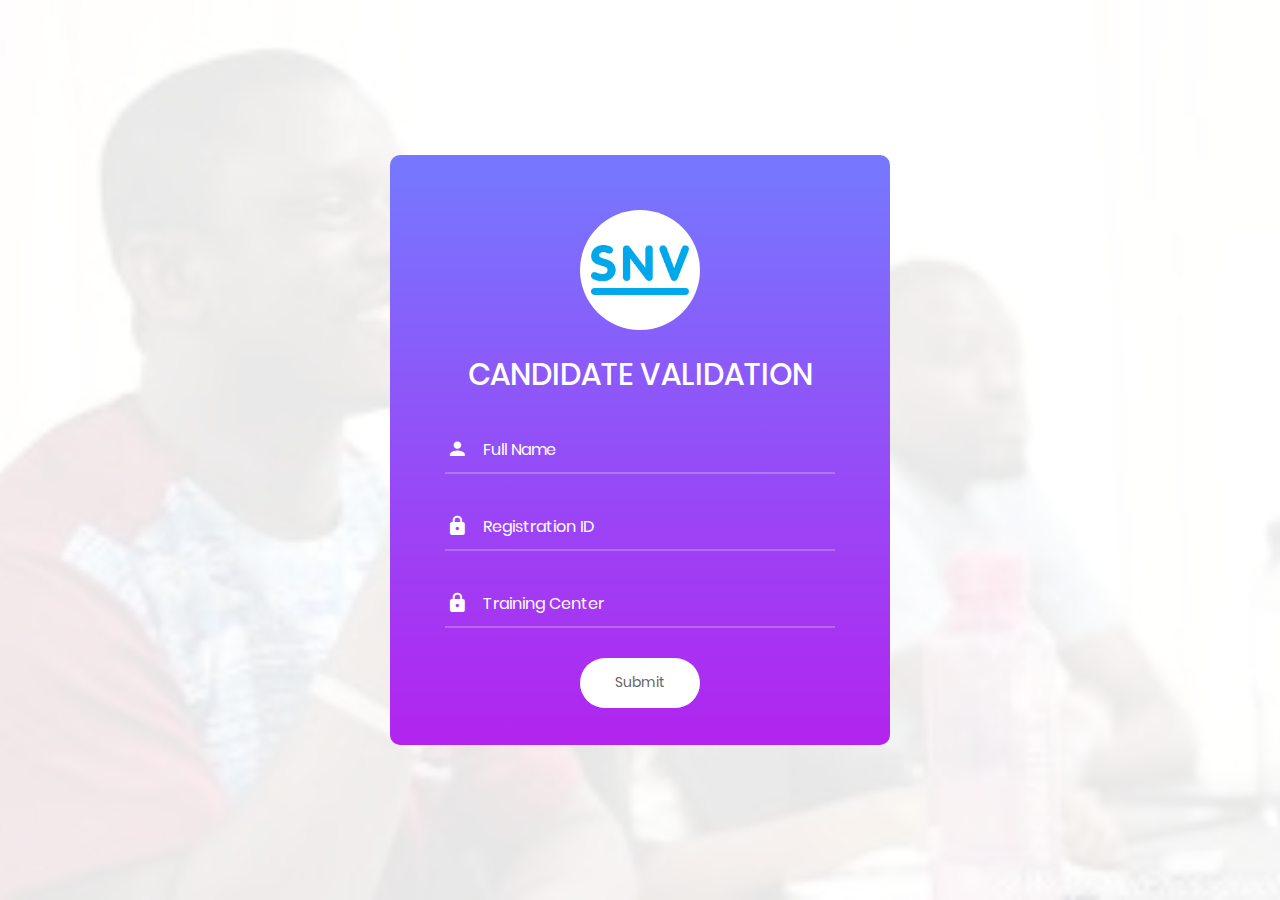
==== index.html @ 2d82d87f "snv form" ====
<!DOCTYPE html>
<html lang="en">
<head>
	<title>Login V3</title>
	<meta charset="UTF-8">
	<meta name="viewport" content="width=device-width, initial-scale=1">	
	<link rel="icon" type="image/png" href="images/icons/favicon.ico"/>
	<link rel="stylesheet" type="text/css" href="vendor/bootstrap/css/bootstrap.min.css">
	<link rel="stylesheet" type="text/css" href="fonts/font-awesome-4.7.0/css/font-awesome.min.css">
	<link rel="stylesheet" type="text/css" href="fonts/iconic/css/material-design-iconic-font.min.css">
	<link rel="stylesheet" type="text/css" href="vendor/animate/animate.css">	
	<link rel="stylesheet" type="text/css" href="vendor/css-hamburgers/hamburgers.min.css">
	<link rel="stylesheet" type="text/css" href="vendor/animsition/css/animsition.min.css">
	<link rel="stylesheet" type="text/css" href="vendor/select2/select2.min.css">
	<link rel="stylesheet" type="text/css" href="vendor/daterangepicker/daterangepicker.css">
	<link rel="stylesheet" type="text/css" href="css/util.css">
	<link rel="stylesheet" type="text/css" href="css/main.css">
</head>
<body>
	
	<div class="limiter">
		<div class="container-login100" style="background-image: url('images/images1.jpg');">
			<div class="wrap-login100">
				<form class="login100-form validate-form">
					<span class="login100-form-logo">
						<img src="./svg-logo.png" alt="" style="width: 60; height: 50px;">
					</span>

					<span class="login100-form-title p-b-34 p-t-27">
						Candidate Validation
					</span>

					<div class="wrap-input100 validate-input" data-validate = "Enter Fullname">
						<input class="input100" type="text" name="username" placeholder="Full Name">
						<span class="focus-input100" data-placeholder="&#xf207;"></span>
					</div>

					<div class="wrap-input100 validate-input" data-validate="Enter Registration ID">
						<input class="input100" type="text" name="reg-id" placeholder="Registration ID">
						<span class="focus-input100" data-placeholder="&#xf191;"></span>
					</div>

					<div class="wrap-input100 validate-input" data-validate="Training Center ">
						<input class="input100" type="text" name="reg-id" placeholder="Training Center">
						<span class="focus-input100" data-placeholder="&#xf191;"></span>
					</div>

					<div class="container-login100-form-btn">
						<button class="login100-form-btn">
							<a href="/form.html">Submit</a> 
						</button>
					</div>
				</form>
			</div>
		</div>
	</div>
	
	

	<script src="vendor/animsition/js/animsition.min.js"></script>
	<script src="vendor/bootstrap/js/popper.js"></script>
	<script src="vendor/bootstrap/js/bootstrap.min.js"></script>
	<script src="vendor/select2/select2.min.js"></script>
	<script src="vendor/daterangepicker/moment.min.js"></script>
	<script src="vendor/daterangepicker/daterangepicker.js"></script>
	<script src="vendor/countdowntime/countdowntime.js"></script>
	<script src="js/main.js"></script>

</body>
</html>
---- fonts/iconic/css/material-design-iconic-font.min.css ----
@font-face{font-family:Material-Design-Iconic-Font;src:url(../fonts/Material-Design-Iconic-Font.woff2?v=2.2.0) format('woff2'),url(../fonts/Material-Design-Iconic-Font.woff?v=2.2.0) format('woff'),url(../fonts/Material-Design-Iconic-Font.ttf?v=2.2.0) format('truetype')}.zmdi{display:inline-block;font:normal normal normal 14px/1 'Material-Design-Iconic-Font';font-size:inherit;text-rendering:auto;-webkit-font-smoothing:antialiased;-moz-osx-font-smoothing:grayscale}.zmdi-hc-lg{font-size:1.33333333em;line-height:.75em;vertical-align:-15%}.zmdi-hc-2x{font-size:2em}.zmdi-hc-3x{font-size:3em}.zmdi-hc-4x{font-size:4em}.zmdi-hc-5x{font-size:5em}.zmdi-hc-fw{width:1.28571429em;text-align:center}.zmdi-hc-ul{padding-left:0;margin-left:2.14285714em;list-style-type:none}.zmdi-hc-ul>li{position:relative}.zmdi-hc-li{position:absolute;left:-2.14285714em;width:2.14285714em;top:.14285714em;text-align:center}.zmdi-hc-li.zmdi-hc-lg{left:-1.85714286em}.zmdi-hc-border{padding:.1em .25em;border:solid .1em #9e9e9e;border-radius:2px}.zmdi-hc-border-circle{padding:.1em .25em;border:solid .1em #9e9e9e;border-radius:50%}.zmdi.pull-left{float:left;margin-right:.15em}.zmdi.pull-right{float:right;margin-left:.15em}.zmdi-hc-spin{-webkit-animation:zmdi-spin 1.5s infinite linear;animation:zmdi-spin 1.5s infinite linear}.zmdi-hc-spin-reverse{-webkit-animation:zmdi-spin-reverse 1.5s infinite linear;animation:zmdi-spin-reverse 1.5s infinite linear}@-webkit-keyframes zmdi-spin{0%{-webkit-transform:rotate(0deg);transform:rotate(0deg)}100%{-webkit-transform:rotate(359deg);transform:rotate(359deg)}}@keyframes zmdi-spin{0%{-webkit-transform:rotate(0deg);transform:rotate(0deg)}100%{-webkit-transform:rotate(359deg);transform:rotate(359deg)}}@-webkit-keyframes zmdi-spin-reverse{0%{-webkit-transform:rotate(0deg);transform:rotate(0deg)}100%{-webkit-transform:rotate(-359deg);transform:rotate(-359deg)}}@keyframes zmdi-spin-reverse{0%{-webkit-transform:rotate(0deg);transform:rotate(0deg)}100%{-webkit-transform:rotate(-359deg);transform:rotate(-359deg)}}.zmdi-hc-rotate-90{-webkit-transform:rotate(90deg);-ms-transform:rotate(90deg);transform:rotate(90deg)}.zmdi-hc-rotate-180{-webkit-transform:rotate(180deg);-ms-transform:rotate(180deg);transform:rotate(180deg)}.zmdi-hc-rotate-270{-webkit-transform:rotate(270deg);-ms-transform:rotate(270deg);transform:rotate(270deg)}.zmdi-hc-flip-horizontal{-webkit-transform:scale(-1,1);-ms-transform:scale(-1,1);transform:scale(-1,1)}.zmdi-hc-flip-vertical{-webkit-transform:scale(1,-1);-ms-transform:scale(1,-1);transform:scale(1,-1)}.zmdi-hc-stack{position:relative;display:inline-block;width:2em;height:2em;line-height:2em;vertical-align:middle}.zmdi-hc-stack-1x,.zmdi-hc-stack-2x{position:absolute;left:0;width:100%;text-align:center}.zmdi-hc-stack-1x{line-height:inherit}.zmdi-hc-stack-2x{font-size:2em}.zmdi-hc-inverse{color:#fff}.zmdi-3d-rotation:before{content:'\f101'}.zmdi-airplane-off:before{content:'\f102'}.zmdi-airplane:before{content:'\f103'}.zmdi-album:before{content:'\f104'}.zmdi-archive:before{content:'\f105'}.zmdi-assignment-account:before{content:'\f106'}.zmdi-assignment-alert:before{content:'\f107'}.zmdi-assignment-check:before{content:'\f108'}.zmdi-assignment-o:before{content:'\f109'}.zmdi-assignment-return:before{content:'\f10a'}.zmdi-assignment-returned:before{content:'\f10b'}.zmdi-assignment:before{content:'\f10c'}.zmdi-attachment-alt:before{content:'\f10d'}.zmdi-attachment:before{content:'\f10e'}.zmdi-audio:before{content:'\f10f'}.zmdi-badge-check:before{content:'\f110'}.zmdi-balance-wallet:before{content:'\f111'}.zmdi-balance:before{content:'\f112'}.zmdi-battery-alert:before{content:'\f113'}.zmdi-battery-flash:before{content:'\f114'}.zmdi-battery-unknown:before{content:'\f115'}.zmdi-battery:before{content:'\f116'}.zmdi-bike:before{content:'\f117'}.zmdi-block-alt:before{content:'\f118'}.zmdi-block:before{content:'\f119'}.zmdi-boat:before{content:'\f11a'}.zmdi-book-image:before{content:'\f11b'}.zmdi-book:before{content:'\f11c'}.zmdi-bookmark-outline:before{content:'\f11d'}.zmdi-bookmark:before{content:'\f11e'}.zmdi-brush:before{content:'\f11f'}.zmdi-bug:before{content:'\f120'}.zmdi-bus:before{content:'\f121'}.zmdi-cake:before{content:'\f122'}.zmdi-car-taxi:before{content:'\f123'}.zmdi-car-wash:before{content:'\f124'}.zmdi-car:before{content:'\f125'}.zmdi-card-giftcard:before{content:'\f126'}.zmdi-card-membership:before{content:'\f127'}.zmdi-card-travel:before{content:'\f128'}.zmdi-card:before{content:'\f129'}.zmdi-case-check:before{content:'\f12a'}.zmdi-case-download:before{content:'\f12b'}.zmdi-case-play:before{content:'\f12c'}.zmdi-case:before{content:'\f12d'}.zmdi-cast-connected:before{content:'\f12e'}.zmdi-cast:before{content:'\f12f'}.zmdi-chart-donut:before{content:'\f130'}.zmdi-chart:before{content:'\f131'}.zmdi-city-alt:before{content:'\f132'}.zmdi-city:before{content:'\f133'}.zmdi-close-circle-o:before{content:'\f134'}.zmdi-close-circle:before{content:'\f135'}.zmdi-close:before{content:'\f136'}.zmdi-cocktail:before{content:'\f137'}.zmdi-code-setting:before{content:'\f138'}.zmdi-code-smartphone:before{content:'\f139'}.zmdi-code:before{content:'\f13a'}.zmdi-coffee:before{content:'\f13b'}.zmdi-collection-bookmark:before{content:'\f13c'}.zmdi-collection-case-play:before{content:'\f13d'}.zmdi-collection-folder-image:before{content:'\f13e'}.zmdi-collection-image-o:before{content:'\f13f'}.zmdi-collection-image:before{content:'\f140'}.zmdi-collection-item-1:before{content:'\f141'}.zmdi-collection-item-2:before{content:'\f142'}.zmdi-collection-item-3:before{content:'\f143'}.zmdi-collection-item-4:before{content:'\f144'}.zmdi-collection-item-5:before{content:'\f145'}.zmdi-collection-item-6:before{content:'\f146'}.zmdi-collection-item-7:before{content:'\f147'}.zmdi-collection-item-8:before{content:'\f148'}.zmdi-collection-item-9-plus:before{content:'\f149'}.zmdi-collection-item-9:before{content:'\f14a'}.zmdi-collection-item:before{content:'\f14b'}.zmdi-collection-music:before{content:'\f14c'}.zmdi-collection-pdf:before{content:'\f14d'}.zmdi-collection-plus:before{content:'\f14e'}.zmdi-collection-speaker:before{content:'\f14f'}.zmdi-collection-text:before{content:'\f150'}.zmdi-collection-video:before{content:'\f151'}.zmdi-compass:before{content:'\f152'}.zmdi-cutlery:before{content:'\f153'}.zmdi-delete:before{content:'\f154'}.zmdi-dialpad:before{content:'\f155'}.zmdi-dns:before{content:'\f156'}.zmdi-drink:before{content:'\f157'}.zmdi-edit:before{content:'\f158'}.zmdi-email-open:before{content:'\f159'}.zmdi-email:before{content:'\f15a'}.zmdi-eye-off:before{content:'\f15b'}.zmdi-eye:before{content:'\f15c'}.zmdi-eyedropper:before{content:'\f15d'}.zmdi-favorite-outline:before{content:'\f15e'}.zmdi-favorite:before{content:'\f15f'}.zmdi-filter-list:before{content:'\f160'}.zmdi-fire:before{content:'\f161'}.zmdi-flag:before{content:'\f162'}.zmdi-flare:before{content:'\f163'}.zmdi-flash-auto:before{content:'\f164'}.zmdi-flash-off:before{content:'\f165'}.zmdi-flash:before{content:'\f166'}.zmdi-flip:before{content:'\f167'}.zmdi-flower-alt:before{content:'\f168'}.zmdi-flower:before{content:'\f169'}.zmdi-font:before{content:'\f16a'}.zmdi-fullscreen-alt:before{content:'\f16b'}.zmdi-fullscreen-exit:before{content:'\f16c'}.zmdi-fullscreen:before{content:'\f16d'}.zmdi-functions:before{content:'\f16e'}.zmdi-gas-station:before{content:'\f16f'}.zmdi-gesture:before{content:'\f170'}.zmdi-globe-alt:before{content:'\f171'}.zmdi-globe-lock:before{content:'\f172'}.zmdi-globe:before{content:'\f173'}.zmdi-graduation-cap:before{content:'\f174'}.zmdi-home:before{content:'\f175'}.zmdi-hospital-alt:before{content:'\f176'}.zmdi-hospital:before{content:'\f177'}.zmdi-hotel:before{content:'\f178'}.zmdi-hourglass-alt:before{content:'\f179'}.zmdi-hourglass-outline:before{content:'\f17a'}.zmdi-hourglass:before{content:'\f17b'}.zmdi-http:before{content:'\f17c'}.zmdi-image-alt:before{content:'\f17d'}.zmdi-image-o:before{content:'\f17e'}.zmdi-image:before{content:'\f17f'}.zmdi-inbox:before{content:'\f180'}.zmdi-invert-colors-off:before{content:'\f181'}.zmdi-invert-colors:before{content:'\f182'}.zmdi-key:before{content:'\f183'}.zmdi-label-alt-outline:before{content:'\f184'}.zmdi-label-alt:before{content:'\f185'}.zmdi-label-heart:before{content:'\f186'}.zmdi-label:before{content:'\f187'}.zmdi-labels:before{content:'\f188'}.zmdi-lamp:before{content:'\f189'}.zmdi-landscape:before{content:'\f18a'}.zmdi-layers-off:before{content:'\f18b'}.zmdi-layers:before{content:'\f18c'}.zmdi-library:before{content:'\f18d'}.zmdi-link:before{content:'\f18e'}.zmdi-lock-open:before{content:'\f18f'}.zmdi-lock-outline:before{content:'\f190'}.zmdi-lock:before{content:'\f191'}.zmdi-mail-reply-all:before{content:'\f192'}.zmdi-mail-reply:before{content:'\f193'}.zmdi-mail-send:before{content:'\f194'}.zmdi-mall:before{content:'\f195'}.zmdi-map:before{content:'\f196'}.zmdi-menu:before{content:'\f197'}.zmdi-money-box:before{content:'\f198'}.zmdi-money-off:before{content:'\f199'}.zmdi-money:before{content:'\f19a'}.zmdi-more-vert:before{content:'\f19b'}.zmdi-more:before{content:'\f19c'}.zmdi-movie-alt:before{content:'\f19d'}.zmdi-movie:before{content:'\f19e'}.zmdi-nature-people:before{content:'\f19f'}.zmdi-nature:before{content:'\f1a0'}.zmdi-navigation:before{content:'\f1a1'}.zmdi-open-in-browser:before{content:'\f1a2'}.zmdi-open-in-new:before{content:'\f1a3'}.zmdi-palette:before{content:'\f1a4'}.zmdi-parking:before{content:'\f1a5'}.zmdi-pin-account:before{content:'\f1a6'}.zmdi-pin-assistant:before{content:'\f1a7'}.zmdi-pin-drop:before{content:'\f1a8'}.zmdi-pin-help:before{content:'\f1a9'}.zmdi-pin-off:before{content:'\f1aa'}.zmdi-pin:before{content:'\f1ab'}.zmdi-pizza:before{content:'\f1ac'}.zmdi-plaster:before{content:'\f1ad'}.zmdi-power-setting:before{content:'\f1ae'}.zmdi-power:before{content:'\f1af'}.zmdi-print:before{content:'\f1b0'}.zmdi-puzzle-piece:before{content:'\f1b1'}.zmdi-quote:before{content:'\f1b2'}.zmdi-railway:before{content:'\f1b3'}.zmdi-receipt:before{content:'\f1b4'}.zmdi-refresh-alt:before{content:'\f1b5'}.zmdi-refresh-sync-alert:before{content:'\f1b6'}.zmdi-refresh-sync-off:before{content:'\f1b7'}.zmdi-refresh-sync:before{content:'\f1b8'}.zmdi-refresh:before{content:'\f1b9'}.zmdi-roller:before{content:'\f1ba'}.zmdi-ruler:before{content:'\f1bb'}.zmdi-scissors:before{content:'\f1bc'}.zmdi-screen-rotation-lock:before{content:'\f1bd'}.zmdi-screen-rotation:before{content:'\f1be'}.zmdi-search-for:before{content:'\f1bf'}.zmdi-search-in-file:before{content:'\f1c0'}.zmdi-search-in-page:before{content:'\f1c1'}.zmdi-search-replace:before{content:'\f1c2'}.zmdi-search:before{content:'\f1c3'}.zmdi-seat:before{content:'\f1c4'}.zmdi-settings-square:before{content:'\f1c5'}.zmdi-settings:before{content:'\f1c6'}.zmdi-shield-check:before{content:'\f1c7'}.zmdi-shield-security:before{content:'\f1c8'}.zmdi-shopping-basket:before{content:'\f1c9'}.zmdi-shopping-cart-plus:before{content:'\f1ca'}.zmdi-shopping-cart:before{content:'\f1cb'}.zmdi-sign-in:before{content:'\f1cc'}.zmdi-sort-amount-asc:before{content:'\f1cd'}.zmdi-sort-amount-desc:before{content:'\f1ce'}.zmdi-sort-asc:before{content:'\f1cf'}.zmdi-sort-desc:before{content:'\f1d0'}.zmdi-spellcheck:before{content:'\f1d1'}.zmdi-storage:before{content:'\f1d2'}.zmdi-store-24:before{content:'\f1d3'}.zmdi-store:before{content:'\f1d4'}.zmdi-subway:before{content:'\f1d5'}.zmdi-sun:before{content:'\f1d6'}.zmdi-tab-unselected:before{content:'\f1d7'}.zmdi-tab:before{content:'\f1d8'}.zmdi-tag-close:before{content:'\f1d9'}.zmdi-tag-more:before{content:'\f1da'}.zmdi-tag:before{content:'\f1db'}.zmdi-thumb-down:before{content:'\f1dc'}.zmdi-thumb-up-down:before{content:'\f1dd'}.zmdi-thumb-up:before{content:'\f1de'}.zmdi-ticket-star:before{content:'\f1df'}.zmdi-toll:before{content:'\f1e0'}.zmdi-toys:before{content:'\f1e1'}.zmdi-traffic:before{content:'\f1e2'}.zmdi-translate:before{content:'\f1e3'}.zmdi-triangle-down:before{content:'\f1e4'}.zmdi-triangle-up:before{content:'\f1e5'}.zmdi-truck:before{content:'\f1e6'}.zmdi-turning-sign:before{content:'\f1e7'}.zmdi-wallpaper:before{content:'\f1e8'}.zmdi-washing-machine:before{content:'\f1e9'}.zmdi-window-maximize:before{content:'\f1ea'}.zmdi-window-minimize:before{content:'\f1eb'}.zmdi-window-restore:before{content:'\f1ec'}.zmdi-wrench:before{content:'\f1ed'}.zmdi-zoom-in:before{content:'\f1ee'}.zmdi-zoom-out:before{content:'\f1ef'}.zmdi-alert-circle-o:before{content:'\f1f0'}.zmdi-alert-circle:before{content:'\f1f1'}.zmdi-alert-octagon:before{content:'\f1f2'}.zmdi-alert-polygon:before{content:'\f1f3'}.zmdi-alert-triangle:before{content:'\f1f4'}.zmdi-help-outline:before{content:'\f1f5'}.zmdi-help:before{content:'\f1f6'}.zmdi-info-outline:before{content:'\f1f7'}.zmdi-info:before{content:'\f1f8'}.zmdi-notifications-active:before{content:'\f1f9'}.zmdi-notifications-add:before{content:'\f1fa'}.zmdi-notifications-none:before{content:'\f1fb'}.zmdi-notifications-off:before{content:'\f1fc'}.zmdi-notifications-paused:before{content:'\f1fd'}.zmdi-notifications:before{content:'\f1fe'}.zmdi-account-add:before{content:'\f1ff'}.zmdi-account-box-mail:before{content:'\f200'}.zmdi-account-box-o:before{content:'\f201'}.zmdi-account-box-phone:before{content:'\f202'}.zmdi-account-box:before{content:'\f203'}.zmdi-account-calendar:before{content:'\f204'}.zmdi-account-circle:before{content:'\f205'}.zmdi-account-o:before{content:'\f206'}.zmdi-account:before{content:'\f207'}.zmdi-accounts-add:before{content:'\f208'}.zmdi-accounts-alt:before{content:'\f209'}.zmdi-accounts-list-alt:before{content:'\f20a'}.zmdi-accounts-list:before{content:'\f20b'}.zmdi-accounts-outline:before{content:'\f20c'}.zmdi-accounts:before{content:'\f20d'}.zmdi-face:before{content:'\f20e'}.zmdi-female:before{content:'\f20f'}.zmdi-male-alt:before{content:'\f210'}.zmdi-male-female:before{content:'\f211'}.zmdi-male:before{content:'\f212'}.zmdi-mood-bad:before{content:'\f213'}.zmdi-mood:before{content:'\f214'}.zmdi-run:before{content:'\f215'}.zmdi-walk:before{content:'\f216'}.zmdi-cloud-box:before{content:'\f217'}.zmdi-cloud-circle:before{content:'\f218'}.zmdi-cloud-done:before{content:'\f219'}.zmdi-cloud-download:before{content:'\f21a'}.zmdi-cloud-off:before{content:'\f21b'}.zmdi-cloud-outline-alt:before{content:'\f21c'}.zmdi-cloud-outline:before{content:'\f21d'}.zmdi-cloud-upload:before{content:'\f21e'}.zmdi-cloud:before{content:'\f21f'}.zmdi-download:before{content:'\f220'}.zmdi-file-plus:before{content:'\f221'}.zmdi-file-text:before{content:'\f222'}.zmdi-file:before{content:'\f223'}.zmdi-folder-outline:before{content:'\f224'}.zmdi-folder-person:before{content:'\f225'}.zmdi-folder-star-alt:before{content:'\f226'}.zmdi-folder-star:before{content:'\f227'}.zmdi-folder:before{content:'\f228'}.zmdi-gif:before{content:'\f229'}.zmdi-upload:before{content:'\f22a'}.zmdi-border-all:before{content:'\f22b'}.zmdi-border-bottom:before{content:'\f22c'}.zmdi-border-clear:before{content:'\f22d'}.zmdi-border-color:before{content:'\f22e'}.zmdi-border-horizontal:before{content:'\f22f'}.zmdi-border-inner:before{content:'\f230'}.zmdi-border-left:before{content:'\f231'}.zmdi-border-outer:before{content:'\f232'}.zmdi-border-right:before{content:'\f233'}.zmdi-border-style:before{content:'\f234'}.zmdi-border-top:before{content:'\f235'}.zmdi-border-vertical:before{content:'\f236'}.zmdi-copy:before{content:'\f237'}.zmdi-crop:before{content:'\f238'}.zmdi-format-align-center:before{content:'\f239'}.zmdi-format-align-justify:before{content:'\f23a'}.zmdi-format-align-left:before{content:'\f23b'}.zmdi-format-align-right:before{content:'\f23c'}.zmdi-format-bold:before{content:'\f23d'}.zmdi-format-clear-all:before{content:'\f23e'}.zmdi-format-clear:before{content:'\f23f'}.zmdi-format-color-fill:before{content:'\f240'}.zmdi-format-color-reset:before{content:'\f241'}.zmdi-format-color-text:before{content:'\f242'}.zmdi-format-indent-decrease:before{content:'\f243'}.zmdi-format-indent-increase:before{content:'\f244'}.zmdi-format-italic:before{content:'\f245'}.zmdi-format-line-spacing:before{content:'\f246'}.zmdi-format-list-bulleted:before{content:'\f247'}.zmdi-format-list-numbered:before{content:'\f248'}.zmdi-format-ltr:before{content:'\f249'}.zmdi-format-rtl:before{content:'\f24a'}.zmdi-format-size:before{content:'\f24b'}.zmdi-format-strikethrough-s:before{content:'\f24c'}.zmdi-format-strikethrough:before{content:'\f24d'}.zmdi-format-subject:before{content:'\f24e'}.zmdi-format-underlined:before{content:'\f24f'}.zmdi-format-valign-bottom:before{content:'\f250'}.zmdi-format-valign-center:before{content:'\f251'}.zmdi-format-valign-top:before{content:'\f252'}.zmdi-redo:before{content:'\f253'}.zmdi-select-all:before{content:'\f254'}.zmdi-space-bar:before{content:'\f255'}.zmdi-text-format:before{content:'\f256'}.zmdi-transform:before{content:'\f257'}.zmdi-undo:before{content:'\f258'}.zmdi-wrap-text:before{content:'\f259'}.zmdi-comment-alert:before{content:'\f25a'}.zmdi-comment-alt-text:before{content:'\f25b'}.zmdi-comment-alt:before{content:'\f25c'}.zmdi-comment-edit:before{content:'\f25d'}.zmdi-comment-image:before{content:'\f25e'}.zmdi-comment-list:before{content:'\f25f'}.zmdi-comment-more:before{content:'\f260'}.zmdi-comment-outline:before{content:'\f261'}.zmdi-comment-text-alt:before{content:'\f262'}.zmdi-comment-text:before{content:'\f263'}.zmdi-comment-video:before{content:'\f264'}.zmdi-comment:before{content:'\f265'}.zmdi-comments:before{content:'\f266'}.zmdi-check-all:before{content:'\f267'}.zmdi-check-circle-u:before{content:'\f268'}.zmdi-check-circle:before{content:'\f269'}.zmdi-check-square:before{content:'\f26a'}.zmdi-check:before{content:'\f26b'}.zmdi-circle-o:before{content:'\f26c'}.zmdi-circle:before{content:'\f26d'}.zmdi-dot-circle-alt:before{content:'\f26e'}.zmdi-dot-circle:before{content:'\f26f'}.zmdi-minus-circle-outline:before{content:'\f270'}.zmdi-minus-circle:before{content:'\f271'}.zmdi-minus-square:before{content:'\f272'}.zmdi-minus:before{content:'\f273'}.zmdi-plus-circle-o-duplicate:before{content:'\f274'}.zmdi-plus-circle-o:before{content:'\f275'}.zmdi-plus-circle:before{content:'\f276'}.zmdi-plus-square:before{content:'\f277'}.zmdi-plus:before{content:'\f278'}.zmdi-square-o:before{content:'\f279'}.zmdi-star-circle:before{content:'\f27a'}.zmdi-star-half:before{content:'\f27b'}.zmdi-star-outline:before{content:'\f27c'}.zmdi-star:before{content:'\f27d'}.zmdi-bluetooth-connected:before{content:'\f27e'}.zmdi-bluetooth-off:before{content:'\f27f'}.zmdi-bluetooth-search:before{content:'\f280'}.zmdi-bluetooth-setting:before{content:'\f281'}.zmdi-bluetooth:before{content:'\f282'}.zmdi-camera-add:before{content:'\f283'}.zmdi-camera-alt:before{content:'\f284'}.zmdi-camera-bw:before{content:'\f285'}.zmdi-camera-front:before{content:'\f286'}.zmdi-camera-mic:before{content:'\f287'}.zmdi-camera-party-mode:before{content:'\f288'}.zmdi-camera-rear:before{content:'\f289'}.zmdi-camera-roll:before{content:'\f28a'}.zmdi-camera-switch:before{content:'\f28b'}.zmdi-camera:before{content:'\f28c'}.zmdi-card-alert:before{content:'\f28d'}.zmdi-card-off:before{content:'\f28e'}.zmdi-card-sd:before{content:'\f28f'}.zmdi-card-sim:before{content:'\f290'}.zmdi-desktop-mac:before{content:'\f291'}.zmdi-desktop-windows:before{content:'\f292'}.zmdi-device-hub:before{content:'\f293'}.zmdi-devices-off:before{content:'\f294'}.zmdi-devices:before{content:'\f295'}.zmdi-dock:before{content:'\f296'}.zmdi-floppy:before{content:'\f297'}.zmdi-gamepad:before{content:'\f298'}.zmdi-gps-dot:before{content:'\f299'}.zmdi-gps-off:before{content:'\f29a'}.zmdi-gps:before{content:'\f29b'}.zmdi-headset-mic:before{content:'\f29c'}.zmdi-headset:before{content:'\f29d'}.zmdi-input-antenna:before{content:'\f29e'}.zmdi-input-composite:before{content:'\f29f'}.zmdi-input-hdmi:before{content:'\f2a0'}.zmdi-input-power:before{content:'\f2a1'}.zmdi-input-svideo:before{content:'\f2a2'}.zmdi-keyboard-hide:before{content:'\f2a3'}.zmdi-keyboard:before{content:'\f2a4'}.zmdi-laptop-chromebook:before{content:'\f2a5'}.zmdi-laptop-mac:before{content:'\f2a6'}.zmdi-laptop:before{content:'\f2a7'}.zmdi-mic-off:before{content:'\f2a8'}.zmdi-mic-outline:before{content:'\f2a9'}.zmdi-mic-setting:before{content:'\f2aa'}.zmdi-mic:before{content:'\f2ab'}.zmdi-mouse:before{content:'\f2ac'}.zmdi-network-alert:before{content:'\f2ad'}.zmdi-network-locked:before{content:'\f2ae'}.zmdi-network-off:before{content:'\f2af'}.zmdi-network-outline:before{content:'\f2b0'}.zmdi-network-setting:before{content:'\f2b1'}.zmdi-network:before{content:'\f2b2'}.zmdi-phone-bluetooth:before{content:'\f2b3'}.zmdi-phone-end:before{content:'\f2b4'}.zmdi-phone-forwarded:before{content:'\f2b5'}.zmdi-phone-in-talk:before{content:'\f2b6'}.zmdi-phone-locked:before{content:'\f2b7'}.zmdi-phone-missed:before{content:'\f2b8'}.zmdi-phone-msg:before{content:'\f2b9'}.zmdi-phone-paused:before{content:'\f2ba'}.zmdi-phone-ring:before{content:'\f2bb'}.zmdi-phone-setting:before{content:'\f2bc'}.zmdi-phone-sip:before{content:'\f2bd'}.zmdi-phone:before{content:'\f2be'}.zmdi-portable-wifi-changes:before{content:'\f2bf'}.zmdi-portable-wifi-off:before{content:'\f2c0'}.zmdi-portable-wifi:before{content:'\f2c1'}.zmdi-radio:before{content:'\f2c2'}.zmdi-reader:before{content:'\f2c3'}.zmdi-remote-control-alt:before{content:'\f2c4'}.zmdi-remote-control:before{content:'\f2c5'}.zmdi-router:before{content:'\f2c6'}.zmdi-scanner:before{content:'\f2c7'}.zmdi-smartphone-android:before{content:'\f2c8'}.zmdi-smartphone-download:before{content:'\f2c9'}.zmdi-smartphone-erase:before{content:'\f2ca'}.zmdi-smartphone-info:before{content:'\f2cb'}.zmdi-smartphone-iphone:before{content:'\f2cc'}.zmdi-smartphone-landscape-lock:before{content:'\f2cd'}.zmdi-smartphone-landscape:before{content:'\f2ce'}.zmdi-smartphone-lock:before{content:'\f2cf'}.zmdi-smartphone-portrait-lock:before{content:'\f2d0'}.zmdi-smartphone-ring:before{content:'\f2d1'}.zmdi-smartphone-setting:before{content:'\f2d2'}.zmdi-smartphone-setup:before{content:'\f2d3'}.zmdi-smartphone:before{content:'\f2d4'}.zmdi-speaker:before{content:'\f2d5'}.zmdi-tablet-android:before{content:'\f2d6'}.zmdi-tablet-mac:before{content:'\f2d7'}.zmdi-tablet:before{content:'\f2d8'}.zmdi-tv-alt-play:before{content:'\f2d9'}.zmdi-tv-list:before{content:'\f2da'}.zmdi-tv-play:before{content:'\f2db'}.zmdi-tv:before{content:'\f2dc'}.zmdi-usb:before{content:'\f2dd'}.zmdi-videocam-off:before{content:'\f2de'}.zmdi-videocam-switch:before{content:'\f2df'}.zmdi-videocam:before{content:'\f2e0'}.zmdi-watch:before{content:'\f2e1'}.zmdi-wifi-alt-2:before{content:'\f2e2'}.zmdi-wifi-alt:before{content:'\f2e3'}.zmdi-wifi-info:before{content:'\f2e4'}.zmdi-wifi-lock:before{content:'\f2e5'}.zmdi-wifi-off:before{content:'\f2e6'}.zmdi-wifi-outline:before{content:'\f2e7'}.zmdi-wifi:before{content:'\f2e8'}.zmdi-arrow-left-bottom:before{content:'\f2e9'}.zmdi-arrow-left:before{content:'\f2ea'}.zmdi-arrow-merge:before{content:'\f2eb'}.zmdi-arrow-missed:before{content:'\f2ec'}.zmdi-arrow-right-top:before{content:'\f2ed'}.zmdi-arrow-right:before{content:'\f2ee'}.zmdi-arrow-split:before{content:'\f2ef'}.zmdi-arrows:before{content:'\f2f0'}.zmdi-caret-down-circle:before{content:'\f2f1'}.zmdi-caret-down:before{content:'\f2f2'}.zmdi-caret-left-circle:before{content:'\f2f3'}.zmdi-caret-left:before{content:'\f2f4'}.zmdi-caret-right-circle:before{content:'\f2f5'}.zmdi-caret-right:before{content:'\f2f6'}.zmdi-caret-up-circle:before{content:'\f2f7'}.zmdi-caret-up:before{content:'\f2f8'}.zmdi-chevron-down:before{content:'\f2f9'}.zmdi-chevron-left:before{content:'\f2fa'}.zmdi-chevron-right:before{content:'\f2fb'}.zmdi-chevron-up:before{content:'\f2fc'}.zmdi-forward:before{content:'\f2fd'}.zmdi-long-arrow-down:before{content:'\f2fe'}.zmdi-long-arrow-left:before{content:'\f2ff'}.zmdi-long-arrow-return:before{content:'\f300'}.zmdi-long-arrow-right:before{content:'\f301'}.zmdi-long-arrow-tab:before{content:'\f302'}.zmdi-long-arrow-up:before{content:'\f303'}.zmdi-rotate-ccw:before{content:'\f304'}.zmdi-rotate-cw:before{content:'\f305'}.zmdi-rotate-left:before{content:'\f306'}.zmdi-rotate-right:before{content:'\f307'}.zmdi-square-down:before{content:'\f308'}.zmdi-square-right:before{content:'\f309'}.zmdi-swap-alt:before{content:'\f30a'}.zmdi-swap-vertical-circle:before{content:'\f30b'}.zmdi-swap-vertical:before{content:'\f30c'}.zmdi-swap:before{content:'\f30d'}.zmdi-trending-down:before{content:'\f30e'}.zmdi-trending-flat:before{content:'\f30f'}.zmdi-trending-up:before{content:'\f310'}.zmdi-unfold-less:before{content:'\f311'}.zmdi-unfold-more:before{content:'\f312'}.zmdi-apps:before{content:'\f313'}.zmdi-grid-off:before{content:'\f314'}.zmdi-grid:before{content:'\f315'}.zmdi-view-agenda:before{content:'\f316'}.zmdi-view-array:before{content:'\f317'}.zmdi-view-carousel:before{content:'\f318'}.zmdi-view-column:before{content:'\f319'}.zmdi-view-comfy:before{content:'\f31a'}.zmdi-view-compact:before{content:'\f31b'}.zmdi-view-dashboard:before{content:'\f31c'}.zmdi-view-day:before{content:'\f31d'}.zmdi-view-headline:before{content:'\f31e'}.zmdi-view-list-alt:before{content:'\f31f'}.zmdi-view-list:before{content:'\f320'}.zmdi-view-module:before{content:'\f321'}.zmdi-view-quilt:before{content:'\f322'}.zmdi-view-stream:before{content:'\f323'}.zmdi-view-subtitles:before{content:'\f324'}.zmdi-view-toc:before{content:'\f325'}.zmdi-view-web:before{content:'\f326'}.zmdi-view-week:before{content:'\f327'}.zmdi-widgets:before{content:'\f328'}.zmdi-alarm-check:before{content:'\f329'}.zmdi-alarm-off:before{content:'\f32a'}.zmdi-alarm-plus:before{content:'\f32b'}.zmdi-alarm-snooze:before{content:'\f32c'}.zmdi-alarm:before{content:'\f32d'}.zmdi-calendar-alt:before{content:'\f32e'}.zmdi-calendar-check:before{content:'\f32f'}.zmdi-calendar-close:before{content:'\f330'}.zmdi-calendar-note:before{content:'\f331'}.zmdi-calendar:before{content:'\f332'}.zmdi-time-countdown:before{content:'\f333'}.zmdi-time-interval:before{content:'\f334'}.zmdi-time-restore-setting:before{content:'\f335'}.zmdi-time-restore:before{content:'\f336'}.zmdi-time:before{content:'\f337'}.zmdi-timer-off:before{content:'\f338'}.zmdi-timer:before{content:'\f339'}.zmdi-android-alt:before{content:'\f33a'}.zmdi-android:before{content:'\f33b'}.zmdi-apple:before{content:'\f33c'}.zmdi-behance:before{content:'\f33d'}.zmdi-codepen:before{content:'\f33e'}.zmdi-dribbble:before{content:'\f33f'}.zmdi-dropbox:before{content:'\f340'}.zmdi-evernote:before{content:'\f341'}.zmdi-facebook-box:before{content:'\f342'}.zmdi-facebook:before{content:'\f343'}.zmdi-github-box:before{content:'\f344'}.zmdi-github:before{content:'\f345'}.zmdi-google-drive:before{content:'\f346'}.zmdi-google-earth:before{content:'\f347'}.zmdi-google-glass:before{content:'\f348'}.zmdi-google-maps:before{content:'\f349'}.zmdi-google-pages:before{content:'\f34a'}.zmdi-google-play:before{content:'\f34b'}.zmdi-google-plus-box:before{content:'\f34c'}.zmdi-google-plus:before{content:'\f34d'}.zmdi-google:before{content:'\f34e'}.zmdi-instagram:before{content:'\f34f'}.zmdi-language-css3:before{content:'\f350'}.zmdi-language-html5:before{content:'\f351'}.zmdi-language-javascript:before{content:'\f352'}.zmdi-language-python-alt:before{content:'\f353'}.zmdi-language-python:before{content:'\f354'}.zmdi-lastfm:before{content:'\f355'}.zmdi-linkedin-box:before{content:'\f356'}.zmdi-paypal:before{content:'\f357'}.zmdi-pinterest-box:before{content:'\f358'}.zmdi-pocket:before{content:'\f359'}.zmdi-polymer:before{content:'\f35a'}.zmdi-share:before{content:'\f35b'}.zmdi-stackoverflow:before{content:'\f35c'}.zmdi-steam-square:before{content:'\f35d'}.zmdi-steam:before{content:'\f35e'}.zmdi-twitter-box:before{content:'\f35f'}.zmdi-twitter:before{content:'\f360'}.zmdi-vk:before{content:'\f361'}.zmdi-wikipedia:before{content:'\f362'}.zmdi-windows:before{content:'\f363'}.zmdi-aspect-ratio-alt:before{content:'\f364'}.zmdi-aspect-ratio:before{content:'\f365'}.zmdi-blur-circular:before{content:'\f366'}.zmdi-blur-linear:before{content:'\f367'}.zmdi-blur-off:before{content:'\f368'}.zmdi-blur:before{content:'\f369'}.zmdi-brightness-2:before{content:'\f36a'}.zmdi-brightness-3:before{content:'\f36b'}.zmdi-brightness-4:before{content:'\f36c'}.zmdi-brightness-5:before{content:'\f36d'}.zmdi-brightness-6:before{content:'\f36e'}.zmdi-brightness-7:before{content:'\f36f'}.zmdi-brightness-auto:before{content:'\f370'}.zmdi-brightness-setting:before{content:'\f371'}.zmdi-broken-image:before{content:'\f372'}.zmdi-center-focus-strong:before{content:'\f373'}.zmdi-center-focus-weak:before{content:'\f374'}.zmdi-compare:before{content:'\f375'}.zmdi-crop-16-9:before{content:'\f376'}.zmdi-crop-3-2:before{content:'\f377'}.zmdi-crop-5-4:before{content:'\f378'}.zmdi-crop-7-5:before{content:'\f379'}.zmdi-crop-din:before{content:'\f37a'}.zmdi-crop-free:before{content:'\f37b'}.zmdi-crop-landscape:before{content:'\f37c'}.zmdi-crop-portrait:before{content:'\f37d'}.zmdi-crop-square:before{content:'\f37e'}.zmdi-exposure-alt:before{content:'\f37f'}.zmdi-exposure:before{content:'\f380'}.zmdi-filter-b-and-w:before{content:'\f381'}.zmdi-filter-center-focus:before{content:'\f382'}.zmdi-filter-frames:before{content:'\f383'}.zmdi-filter-tilt-shift:before{content:'\f384'}.zmdi-gradient:before{content:'\f385'}.zmdi-grain:before{content:'\f386'}.zmdi-graphic-eq:before{content:'\f387'}.zmdi-hdr-off:before{content:'\f388'}.zmdi-hdr-strong:before{content:'\f389'}.zmdi-hdr-weak:before{content:'\f38a'}.zmdi-hdr:before{content:'\f38b'}.zmdi-iridescent:before{content:'\f38c'}.zmdi-leak-off:before{content:'\f38d'}.zmdi-leak:before{content:'\f38e'}.zmdi-looks:before{content:'\f38f'}.zmdi-loupe:before{content:'\f390'}.zmdi-panorama-horizontal:before{content:'\f391'}.zmdi-panorama-vertical:before{content:'\f392'}.zmdi-panorama-wide-angle:before{content:'\f393'}.zmdi-photo-size-select-large:before{content:'\f394'}.zmdi-photo-size-select-small:before{content:'\f395'}.zmdi-picture-in-picture:before{content:'\f396'}.zmdi-slideshow:before{content:'\f397'}.zmdi-texture:before{content:'\f398'}.zmdi-tonality:before{content:'\f399'}.zmdi-vignette:before{content:'\f39a'}.zmdi-wb-auto:before{content:'\f39b'}.zmdi-eject-alt:before{content:'\f39c'}.zmdi-eject:before{content:'\f39d'}.zmdi-equalizer:before{content:'\f39e'}.zmdi-fast-forward:before{content:'\f39f'}.zmdi-fast-rewind:before{content:'\f3a0'}.zmdi-forward-10:before{content:'\f3a1'}.zmdi-forward-30:before{content:'\f3a2'}.zmdi-forward-5:before{content:'\f3a3'}.zmdi-hearing:before{content:'\f3a4'}.zmdi-pause-circle-outline:before{content:'\f3a5'}.zmdi-pause-circle:before{content:'\f3a6'}.zmdi-pause:before{content:'\f3a7'}.zmdi-play-circle-outline:before{content:'\f3a8'}.zmdi-play-circle:before{content:'\f3a9'}.zmdi-play:before{content:'\f3aa'}.zmdi-playlist-audio:before{content:'\f3ab'}.zmdi-playlist-plus:before{content:'\f3ac'}.zmdi-repeat-one:before{content:'\f3ad'}.zmdi-repeat:before{content:'\f3ae'}.zmdi-replay-10:before{content:'\f3af'}.zmdi-replay-30:before{content:'\f3b0'}.zmdi-replay-5:before{content:'\f3b1'}.zmdi-replay:before{content:'\f3b2'}.zmdi-shuffle:before{content:'\f3b3'}.zmdi-skip-next:before{content:'\f3b4'}.zmdi-skip-previous:before{content:'\f3b5'}.zmdi-stop:before{content:'\f3b6'}.zmdi-surround-sound:before{content:'\f3b7'}.zmdi-tune:before{content:'\f3b8'}.zmdi-volume-down:before{content:'\f3b9'}.zmdi-volume-mute:before{content:'\f3ba'}.zmdi-volume-off:before{content:'\f3bb'}.zmdi-volume-up:before{content:'\f3bc'}.zmdi-n-1-square:before{content:'\f3bd'}.zmdi-n-2-square:before{content:'\f3be'}.zmdi-n-3-square:before{content:'\f3bf'}.zmdi-n-4-square:before{content:'\f3c0'}.zmdi-n-5-square:before{content:'\f3c1'}.zmdi-n-6-square:before{content:'\f3c2'}.zmdi-neg-1:before{content:'\f3c3'}.zmdi-neg-2:before{content:'\f3c4'}.zmdi-plus-1:before{content:'\f3c5'}.zmdi-plus-2:before{content:'\f3c6'}.zmdi-sec-10:before{content:'\f3c7'}.zmdi-sec-3:before{content:'\f3c8'}.zmdi-zero:before{content:'\f3c9'}.zmdi-airline-seat-flat-angled:before{content:'\f3ca'}.zmdi-airline-seat-flat:before{content:'\f3cb'}.zmdi-airline-seat-individual-suite:before{content:'\f3cc'}.zmdi-airline-seat-legroom-extra:before{content:'\f3cd'}.zmdi-airline-seat-legroom-normal:before{content:'\f3ce'}.zmdi-airline-seat-legroom-reduced:before{content:'\f3cf'}.zmdi-airline-seat-recline-extra:before{content:'\f3d0'}.zmdi-airline-seat-recline-normal:before{content:'\f3d1'}.zmdi-airplay:before{content:'\f3d2'}.zmdi-closed-caption:before{content:'\f3d3'}.zmdi-confirmation-number:before{content:'\f3d4'}.zmdi-developer-board:before{content:'\f3d5'}.zmdi-disc-full:before{content:'\f3d6'}.zmdi-explicit:before{content:'\f3d7'}.zmdi-flight-land:before{content:'\f3d8'}.zmdi-flight-takeoff:before{content:'\f3d9'}.zmdi-flip-to-back:before{content:'\f3da'}.zmdi-flip-to-front:before{content:'\f3db'}.zmdi-group-work:before{content:'\f3dc'}.zmdi-hd:before{content:'\f3dd'}.zmdi-hq:before{content:'\f3de'}.zmdi-markunread-mailbox:before{content:'\f3df'}.zmdi-memory:before{content:'\f3e0'}.zmdi-nfc:before{content:'\f3e1'}.zmdi-play-for-work:before{content:'\f3e2'}.zmdi-power-input:before{content:'\f3e3'}.zmdi-present-to-all:before{content:'\f3e4'}.zmdi-satellite:before{content:'\f3e5'}.zmdi-tap-and-play:before{content:'\f3e6'}.zmdi-vibration:before{content:'\f3e7'}.zmdi-voicemail:before{content:'\f3e8'}.zmdi-group:before{content:'\f3e9'}.zmdi-rss:before{content:'\f3ea'}.zmdi-shape:before{content:'\f3eb'}.zmdi-spinner:before{content:'\f3ec'}.zmdi-ungroup:before{content:'\f3ed'}.zmdi-500px:before{content:'\f3ee'}.zmdi-8tracks:before{content:'\f3ef'}.zmdi-amazon:before{content:'\f3f0'}.zmdi-blogger:before{content:'\f3f1'}.zmdi-delicious:before{content:'\f3f2'}.zmdi-disqus:before{content:'\f3f3'}.zmdi-flattr:before{content:'\f3f4'}.zmdi-flickr:before{content:'\f3f5'}.zmdi-github-alt:before{content:'\f3f6'}.zmdi-google-old:before{content:'\f3f7'}.zmdi-linkedin:before{content:'\f3f8'}.zmdi-odnoklassniki:before{content:'\f3f9'}.zmdi-outlook:before{content:'\f3fa'}.zmdi-paypal-alt:before{content:'\f3fb'}.zmdi-pinterest:before{content:'\f3fc'}.zmdi-playstation:before{content:'\f3fd'}.zmdi-reddit:before{content:'\f3fe'}.zmdi-skype:before{content:'\f3ff'}.zmdi-slideshare:before{content:'\f400'}.zmdi-soundcloud:before{content:'\f401'}.zmdi-tumblr:before{content:'\f402'}.zmdi-twitch:before{content:'\f403'}.zmdi-vimeo:before{content:'\f404'}.zmdi-whatsapp:before{content:'\f405'}.zmdi-xbox:before{content:'\f406'}.zmdi-yahoo:before{content:'\f407'}.zmdi-youtube-play:before{content:'\f408'}.zmdi-youtube:before{content:'\f409'}.zmdi-3d-rotation:before{content:'\f101'}.zmdi-airplane-off:before{content:'\f102'}.zmdi-airplane:before{content:'\f103'}.zmdi-album:before{content:'\f104'}.zmdi-archive:before{content:'\f105'}.zmdi-assignment-account:before{content:'\f106'}.zmdi-assignment-alert:before{content:'\f107'}.zmdi-assignment-check:before{content:'\f108'}.zmdi-assignment-o:before{content:'\f109'}.zmdi-assignment-return:before{content:'\f10a'}.zmdi-assignment-returned:before{content:'\f10b'}.zmdi-assignment:before{content:'\f10c'}.zmdi-attachment-alt:before{content:'\f10d'}.zmdi-attachment:before{content:'\f10e'}.zmdi-audio:before{content:'\f10f'}.zmdi-badge-check:before{content:'\f110'}.zmdi-balance-wallet:before{content:'\f111'}.zmdi-balance:before{content:'\f112'}.zmdi-battery-alert:before{content:'\f113'}.zmdi-battery-flash:before{content:'\f114'}.zmdi-battery-unknown:before{content:'\f115'}.zmdi-battery:before{content:'\f116'}.zmdi-bike:before{content:'\f117'}.zmdi-block-alt:before{content:'\f118'}.zmdi-block:before{content:'\f119'}.zmdi-boat:before{content:'\f11a'}.zmdi-book-image:before{content:'\f11b'}.zmdi-book:before{content:'\f11c'}.zmdi-bookmark-outline:before{content:'\f11d'}.zmdi-bookmark:before{content:'\f11e'}.zmdi-brush:before{content:'\f11f'}.zmdi-bug:before{content:'\f120'}.zmdi-bus:before{content:'\f121'}.zmdi-cake:before{content:'\f122'}.zmdi-car-taxi:before{content:'\f123'}.zmdi-car-wash:before{content:'\f124'}.zmdi-car:before{content:'\f125'}.zmdi-card-giftcard:before{content:'\f126'}.zmdi-card-membership:before{content:'\f127'}.zmdi-card-travel:before{content:'\f128'}.zmdi-card:before{content:'\f129'}.zmdi-case-check:before{content:'\f12a'}.zmdi-case-download:before{content:'\f12b'}.zmdi-case-play:before{content:'\f12c'}.zmdi-case:before{content:'\f12d'}.zmdi-cast-connected:before{content:'\f12e'}.zmdi-cast:before{content:'\f12f'}.zmdi-chart-donut:before{content:'\f130'}.zmdi-chart:before{content:'\f131'}.zmdi-city-alt:before{content:'\f132'}.zmdi-city:before{content:'\f133'}.zmdi-close-circle-o:before{content:'\f134'}.zmdi-close-circle:before{content:'\f135'}.zmdi-close:before{content:'\f136'}.zmdi-cocktail:before{content:'\f137'}.zmdi-code-setting:before{content:'\f138'}.zmdi-code-smartphone:before{content:'\f139'}.zmdi-code:before{content:'\f13a'}.zmdi-coffee:before{content:'\f13b'}.zmdi-collection-bookmark:before{content:'\f13c'}.zmdi-collection-case-play:before{content:'\f13d'}.zmdi-collection-folder-image:before{content:'\f13e'}.zmdi-collection-image-o:before{content:'\f13f'}.zmdi-collection-image:before{content:'\f140'}.zmdi-collection-item-1:before{content:'\f141'}.zmdi-collection-item-2:before{content:'\f142'}.zmdi-collection-item-3:before{content:'\f143'}.zmdi-collection-item-4:before{content:'\f144'}.zmdi-collection-item-5:before{content:'\f145'}.zmdi-collection-item-6:before{content:'\f146'}.zmdi-collection-item-7:before{content:'\f147'}.zmdi-collection-item-8:before{content:'\f148'}.zmdi-collection-item-9-plus:before{content:'\f149'}.zmdi-collection-item-9:before{content:'\f14a'}.zmdi-collection-item:before{content:'\f14b'}.zmdi-collection-music:before{content:'\f14c'}.zmdi-collection-pdf:before{content:'\f14d'}.zmdi-collection-plus:before{content:'\f14e'}.zmdi-collection-speaker:before{content:'\f14f'}.zmdi-collection-text:before{content:'\f150'}.zmdi-collection-video:before{content:'\f151'}.zmdi-compass:before{content:'\f152'}.zmdi-cutlery:before{content:'\f153'}.zmdi-delete:before{content:'\f154'}.zmdi-dialpad:before{content:'\f155'}.zmdi-dns:before{content:'\f156'}.zmdi-drink:before{content:'\f157'}.zmdi-edit:before{content:'\f158'}.zmdi-email-open:before{content:'\f159'}.zmdi-email:before{content:'\f15a'}.zmdi-eye-off:before{content:'\f15b'}.zmdi-eye:before{content:'\f15c'}.zmdi-eyedropper:before{content:'\f15d'}.zmdi-favorite-outline:before{content:'\f15e'}.zmdi-favorite:before{content:'\f15f'}.zmdi-filter-list:before{content:'\f160'}.zmdi-fire:before{content:'\f161'}.zmdi-flag:before{content:'\f162'}.zmdi-flare:before{content:'\f163'}.zmdi-flash-auto:before{content:'\f164'}.zmdi-flash-off:before{content:'\f165'}.zmdi-flash:before{content:'\f166'}.zmdi-flip:before{content:'\f167'}.zmdi-flower-alt:before{content:'\f168'}.zmdi-flower:before{content:'\f169'}.zmdi-font:before{content:'\f16a'}.zmdi-fullscreen-alt:before{content:'\f16b'}.zmdi-fullscreen-exit:before{content:'\f16c'}.zmdi-fullscreen:before{content:'\f16d'}.zmdi-functions:before{content:'\f16e'}.zmdi-gas-station:before{content:'\f16f'}.zmdi-gesture:before{content:'\f170'}.zmdi-globe-alt:before{content:'\f171'}.zmdi-globe-lock:before{content:'\f172'}.zmdi-globe:before{content:'\f173'}.zmdi-graduation-cap:before{content:'\f174'}.zmdi-home:before{content:'\f175'}.zmdi-hospital-alt:before{content:'\f176'}.zmdi-hospital:before{content:'\f177'}.zmdi-hotel:before{content:'\f178'}.zmdi-hourglass-alt:before{content:'\f179'}.zmdi-hourglass-outline:before{content:'\f17a'}.zmdi-hourglass:before{content:'\f17b'}.zmdi-http:before{content:'\f17c'}.zmdi-image-alt:before{content:'\f17d'}.zmdi-image-o:before{content:'\f17e'}.zmdi-image:before{content:'\f17f'}.zmdi-inbox:before{content:'\f180'}.zmdi-invert-colors-off:before{content:'\f181'}.zmdi-invert-colors:before{content:'\f182'}.zmdi-key:before{content:'\f183'}.zmdi-label-alt-outline:before{content:'\f184'}.zmdi-label-alt:before{content:'\f185'}.zmdi-label-heart:before{content:'\f186'}.zmdi-label:before{content:'\f187'}.zmdi-labels:before{content:'\f188'}.zmdi-lamp:before{content:'\f189'}.zmdi-landscape:before{content:'\f18a'}.zmdi-layers-off:before{content:'\f18b'}.zmdi-layers:before{content:'\f18c'}.zmdi-library:before{content:'\f18d'}.zmdi-link:before{content:'\f18e'}.zmdi-lock-open:before{content:'\f18f'}.zmdi-lock-outline:before{content:'\f190'}.zmdi-lock:before{content:'\f191'}.zmdi-mail-reply-all:before{content:'\f192'}.zmdi-mail-reply:before{content:'\f193'}.zmdi-mail-send:before{content:'\f194'}.zmdi-mall:before{content:'\f195'}.zmdi-map:before{content:'\f196'}.zmdi-menu:before{content:'\f197'}.zmdi-money-box:before{content:'\f198'}.zmdi-money-off:before{content:'\f199'}.zmdi-money:before{content:'\f19a'}.zmdi-more-vert:before{content:'\f19b'}.zmdi-more:before{content:'\f19c'}.zmdi-movie-alt:before{content:'\f19d'}.zmdi-movie:before{content:'\f19e'}.zmdi-nature-people:before{content:'\f19f'}.zmdi-nature:before{content:'\f1a0'}.zmdi-navigation:before{content:'\f1a1'}.zmdi-open-in-browser:before{content:'\f1a2'}.zmdi-open-in-new:before{content:'\f1a3'}.zmdi-palette:before{content:'\f1a4'}.zmdi-parking:before{content:'\f1a5'}.zmdi-pin-account:before{content:'\f1a6'}.zmdi-pin-assistant:before{content:'\f1a7'}.zmdi-pin-drop:before{content:'\f1a8'}.zmdi-pin-help:before{content:'\f1a9'}.zmdi-pin-off:before{content:'\f1aa'}.zmdi-pin:before{content:'\f1ab'}.zmdi-pizza:before{content:'\f1ac'}.zmdi-plaster:before{content:'\f1ad'}.zmdi-power-setting:before{content:'\f1ae'}.zmdi-power:before{content:'\f1af'}.zmdi-print:before{content:'\f1b0'}.zmdi-puzzle-piece:before{content:'\f1b1'}.zmdi-quote:before{content:'\f1b2'}.zmdi-railway:before{content:'\f1b3'}.zmdi-receipt:before{content:'\f1b4'}.zmdi-refresh-alt:before{content:'\f1b5'}.zmdi-refresh-sync-alert:before{content:'\f1b6'}.zmdi-refresh-sync-off:before{content:'\f1b7'}.zmdi-refresh-sync:before{content:'\f1b8'}.zmdi-refresh:before{content:'\f1b9'}.zmdi-roller:before{content:'\f1ba'}.zmdi-ruler:before{content:'\f1bb'}.zmdi-scissors:before{content:'\f1bc'}.zmdi-screen-rotation-lock:before{content:'\f1bd'}.zmdi-screen-rotation:before{content:'\f1be'}.zmdi-search-for:before{content:'\f1bf'}.zmdi-search-in-file:before{content:'\f1c0'}.zmdi-search-in-page:before{content:'\f1c1'}.zmdi-search-replace:before{content:'\f1c2'}.zmdi-search:before{content:'\f1c3'}.zmdi-seat:before{content:'\f1c4'}.zmdi-settings-square:before{content:'\f1c5'}.zmdi-settings:before{content:'\f1c6'}.zmdi-shield-check:before{content:'\f1c7'}.zmdi-shield-security:before{content:'\f1c8'}.zmdi-shopping-basket:before{content:'\f1c9'}.zmdi-shopping-cart-plus:before{content:'\f1ca'}.zmdi-shopping-cart:before{content:'\f1cb'}.zmdi-sign-in:before{content:'\f1cc'}.zmdi-sort-amount-asc:before{content:'\f1cd'}.zmdi-sort-amount-desc:before{content:'\f1ce'}.zmdi-sort-asc:before{content:'\f1cf'}.zmdi-sort-desc:before{content:'\f1d0'}.zmdi-spellcheck:before{content:'\f1d1'}.zmdi-storage:before{content:'\f1d2'}.zmdi-store-24:before{content:'\f1d3'}.zmdi-store:before{content:'\f1d4'}.zmdi-subway:before{content:'\f1d5'}.zmdi-sun:before{content:'\f1d6'}.zmdi-tab-unselected:before{content:'\f1d7'}.zmdi-tab:before{content:'\f1d8'}.zmdi-tag-close:before{content:'\f1d9'}.zmdi-tag-more:before{content:'\f1da'}.zmdi-tag:before{content:'\f1db'}.zmdi-thumb-down:before{content:'\f1dc'}.zmdi-thumb-up-down:before{content:'\f1dd'}.zmdi-thumb-up:before{content:'\f1de'}.zmdi-ticket-star:before{content:'\f1df'}.zmdi-toll:before{content:'\f1e0'}.zmdi-toys:before{content:'\f1e1'}.zmdi-traffic:before{content:'\f1e2'}.zmdi-translate:before{content:'\f1e3'}.zmdi-triangle-down:before{content:'\f1e4'}.zmdi-triangle-up:before{content:'\f1e5'}.zmdi-truck:before{content:'\f1e6'}.zmdi-turning-sign:before{content:'\f1e7'}.zmdi-wallpaper:before{content:'\f1e8'}.zmdi-washing-machine:before{content:'\f1e9'}.zmdi-window-maximize:before{content:'\f1ea'}.zmdi-window-minimize:before{content:'\f1eb'}.zmdi-window-restore:before{content:'\f1ec'}.zmdi-wrench:before{content:'\f1ed'}.zmdi-zoom-in:before{content:'\f1ee'}.zmdi-zoom-out:before{content:'\f1ef'}.zmdi-alert-circle-o:before{content:'\f1f0'}.zmdi-alert-circle:before{content:'\f1f1'}.zmdi-alert-octagon:before{content:'\f1f2'}.zmdi-alert-polygon:before{content:'\f1f3'}.zmdi-alert-triangle:before{content:'\f1f4'}.zmdi-help-outline:before{content:'\f1f5'}.zmdi-help:before{content:'\f1f6'}.zmdi-info-outline:before{content:'\f1f7'}.zmdi-info:before{content:'\f1f8'}.zmdi-notifications-active:before{content:'\f1f9'}.zmdi-notifications-add:before{content:'\f1fa'}.zmdi-notifications-none:before{content:'\f1fb'}.zmdi-notifications-off:before{content:'\f1fc'}.zmdi-notifications-paused:before{content:'\f1fd'}.zmdi-notifications:before{content:'\f1fe'}.zmdi-account-add:before{content:'\f1ff'}.zmdi-account-box-mail:before{content:'\f200'}.zmdi-account-box-o:before{content:'\f201'}.zmdi-account-box-phone:before{content:'\f202'}.zmdi-account-box:before{content:'\f203'}.zmdi-account-calendar:before{content:'\f204'}.zmdi-account-circle:before{content:'\f205'}.zmdi-account-o:before{content:'\f206'}.zmdi-account:before{content:'\f207'}.zmdi-accounts-add:before{content:'\f208'}.zmdi-accounts-alt:before{content:'\f209'}.zmdi-accounts-list-alt:before{content:'\f20a'}.zmdi-accounts-list:before{content:'\f20b'}.zmdi-accounts-outline:before{content:'\f20c'}.zmdi-accounts:before{content:'\f20d'}.zmdi-face:before{content:'\f20e'}.zmdi-female:before{content:'\f20f'}.zmdi-male-alt:before{content:'\f210'}.zmdi-male-female:before{content:'\f211'}.zmdi-male:before{content:'\f212'}.zmdi-mood-bad:before{content:'\f213'}.zmdi-mood:before{content:'\f214'}.zmdi-run:before{content:'\f215'}.zmdi-walk:before{content:'\f216'}.zmdi-cloud-box:before{content:'\f217'}.zmdi-cloud-circle:before{content:'\f218'}.zmdi-cloud-done:before{content:'\f219'}.zmdi-cloud-download:before{content:'\f21a'}.zmdi-cloud-off:before{content:'\f21b'}.zmdi-cloud-outline-alt:before{content:'\f21c'}.zmdi-cloud-outline:before{content:'\f21d'}.zmdi-cloud-upload:before{content:'\f21e'}.zmdi-cloud:before{content:'\f21f'}.zmdi-download:before{content:'\f220'}.zmdi-file-plus:before{content:'\f221'}.zmdi-file-text:before{content:'\f222'}.zmdi-file:before{content:'\f223'}.zmdi-folder-outline:before{content:'\f224'}.zmdi-folder-person:before{content:'\f225'}.zmdi-folder-star-alt:before{content:'\f226'}.zmdi-folder-star:before{content:'\f227'}.zmdi-folder:before{content:'\f228'}.zmdi-gif:before{content:'\f229'}.zmdi-upload:before{content:'\f22a'}.zmdi-border-all:before{content:'\f22b'}.zmdi-border-bottom:before{content:'\f22c'}.zmdi-border-clear:before{content:'\f22d'}.zmdi-border-color:before{content:'\f22e'}.zmdi-border-horizontal:before{content:'\f22f'}.zmdi-border-inner:before{content:'\f230'}.zmdi-border-left:before{content:'\f231'}.zmdi-border-outer:before{content:'\f232'}.zmdi-border-right:before{content:'\f233'}.zmdi-border-style:before{content:'\f234'}.zmdi-border-top:before{content:'\f235'}.zmdi-border-vertical:before{content:'\f236'}.zmdi-copy:before{content:'\f237'}.zmdi-crop:before{content:'\f238'}.zmdi-format-align-center:before{content:'\f239'}.zmdi-format-align-justify:before{content:'\f23a'}.zmdi-format-align-left:before{content:'\f23b'}.zmdi-format-align-right:before{content:'\f23c'}.zmdi-format-bold:before{content:'\f23d'}.zmdi-format-clear-all:before{content:'\f23e'}.zmdi-format-clear:before{content:'\f23f'}.zmdi-format-color-fill:before{content:'\f240'}.zmdi-format-color-reset:before{content:'\f241'}.zmdi-format-color-text:before{content:'\f242'}.zmdi-format-indent-decrease:before{content:'\f243'}.zmdi-format-indent-increase:before{content:'\f244'}.zmdi-format-italic:before{content:'\f245'}.zmdi-format-line-spacing:before{content:'\f246'}.zmdi-format-list-bulleted:before{content:'\f247'}.zmdi-format-list-numbered:before{content:'\f248'}.zmdi-format-ltr:before{content:'\f249'}.zmdi-format-rtl:before{content:'\f24a'}.zmdi-format-size:before{content:'\f24b'}.zmdi-format-strikethrough-s:before{content:'\f24c'}.zmdi-format-strikethrough:before{content:'\f24d'}.zmdi-format-subject:before{content:'\f24e'}.zmdi-format-underlined:before{content:'\f24f'}.zmdi-format-valign-bottom:before{content:'\f250'}.zmdi-format-valign-center:before{content:'\f251'}.zmdi-format-valign-top:before{content:'\f252'}.zmdi-redo:before{content:'\f253'}.zmdi-select-all:before{content:'\f254'}.zmdi-space-bar:before{content:'\f255'}.zmdi-text-format:before{content:'\f256'}.zmdi-transform:before{content:'\f257'}.zmdi-undo:before{content:'\f258'}.zmdi-wrap-text:before{content:'\f259'}.zmdi-comment-alert:before{content:'\f25a'}.zmdi-comment-alt-text:before{content:'\f25b'}.zmdi-comment-alt:before{content:'\f25c'}.zmdi-comment-edit:before{content:'\f25d'}.zmdi-comment-image:before{content:'\f25e'}.zmdi-comment-list:before{content:'\f25f'}.zmdi-comment-more:before{content:'\f260'}.zmdi-comment-outline:before{content:'\f261'}.zmdi-comment-text-alt:before{content:'\f262'}.zmdi-comment-text:before{content:'\f263'}.zmdi-comment-video:before{content:'\f264'}.zmdi-comment:before{content:'\f265'}.zmdi-comments:before{content:'\f266'}.zmdi-check-all:before{content:'\f267'}.zmdi-check-circle-u:before{content:'\f268'}.zmdi-check-circle:before{content:'\f269'}.zmdi-check-square:before{content:'\f26a'}.zmdi-check:before{content:'\f26b'}.zmdi-circle-o:before{content:'\f26c'}.zmdi-circle:before{content:'\f26d'}.zmdi-dot-circle-alt:before{content:'\f26e'}.zmdi-dot-circle:before{content:'\f26f'}.zmdi-minus-circle-outline:before{content:'\f270'}.zmdi-minus-circle:before{content:'\f271'}.zmdi-minus-square:before{content:'\f272'}.zmdi-minus:before{content:'\f273'}.zmdi-plus-circle-o-duplicate:before{content:'\f274'}.zmdi-plus-circle-o:before{content:'\f275'}.zmdi-plus-circle:before{content:'\f276'}.zmdi-plus-square:before{content:'\f277'}.zmdi-plus:before{content:'\f278'}.zmdi-square-o:before{content:'\f279'}.zmdi-star-circle:before{content:'\f27a'}.zmdi-star-half:before{content:'\f27b'}.zmdi-star-outline:before{content:'\f27c'}.zmdi-star:before{content:'\f27d'}.zmdi-bluetooth-connected:before{content:'\f27e'}.zmdi-bluetooth-off:before{content:'\f27f'}.zmdi-bluetooth-search:before{content:'\f280'}.zmdi-bluetooth-setting:before{content:'\f281'}.zmdi-bluetooth:before{content:'\f282'}.zmdi-camera-add:before{content:'\f283'}.zmdi-camera-alt:before{content:'\f284'}.zmdi-camera-bw:before{content:'\f285'}.zmdi-camera-front:before{content:'\f286'}.zmdi-camera-mic:before{content:'\f287'}.zmdi-camera-party-mode:before{content:'\f288'}.zmdi-camera-rear:before{content:'\f289'}.zmdi-camera-roll:before{content:'\f28a'}.zmdi-camera-switch:before{content:'\f28b'}.zmdi-camera:before{content:'\f28c'}.zmdi-card-alert:before{content:'\f28d'}.zmdi-card-off:before{content:'\f28e'}.zmdi-card-sd:before{content:'\f28f'}.zmdi-card-sim:before{content:'\f290'}.zmdi-desktop-mac:before{content:'\f291'}.zmdi-desktop-windows:before{content:'\f292'}.zmdi-device-hub:before{content:'\f293'}.zmdi-devices-off:before{content:'\f294'}.zmdi-devices:before{content:'\f295'}.zmdi-dock:before{content:'\f296'}.zmdi-floppy:before{content:'\f297'}.zmdi-gamepad:before{content:'\f298'}.zmdi-gps-dot:before{content:'\f299'}.zmdi-gps-off:before{content:'\f29a'}.zmdi-gps:before{content:'\f29b'}.zmdi-headset-mic:before{content:'\f29c'}.zmdi-headset:before{content:'\f29d'}.zmdi-input-antenna:before{content:'\f29e'}.zmdi-input-composite:before{content:'\f29f'}.zmdi-input-hdmi:before{content:'\f2a0'}.zmdi-input-power:before{content:'\f2a1'}.zmdi-input-svideo:before{content:'\f2a2'}.zmdi-keyboard-hide:before{content:'\f2a3'}.zmdi-keyboard:before{content:'\f2a4'}.zmdi-laptop-chromebook:before{content:'\f2a5'}.zmdi-laptop-mac:before{content:'\f2a6'}.zmdi-laptop:before{content:'\f2a7'}.zmdi-mic-off:before{content:'\f2a8'}.zmdi-mic-outline:before{content:'\f2a9'}.zmdi-mic-setting:before{content:'\f2aa'}.zmdi-mic:before{content:'\f2ab'}.zmdi-mouse:before{content:'\f2ac'}.zmdi-network-alert:before{content:'\f2ad'}.zmdi-network-locked:before{content:'\f2ae'}.zmdi-network-off:before{content:'\f2af'}.zmdi-network-outline:before{content:'\f2b0'}.zmdi-network-setting:before{content:'\f2b1'}.zmdi-network:before{content:'\f2b2'}.zmdi-phone-bluetooth:before{content:'\f2b3'}.zmdi-phone-end:before{content:'\f2b4'}.zmdi-phone-forwarded:before{content:'\f2b5'}.zmdi-phone-in-talk:before{content:'\f2b6'}.zmdi-phone-locked:before{content:'\f2b7'}.zmdi-phone-missed:before{content:'\f2b8'}.zmdi-phone-msg:before{content:'\f2b9'}.zmdi-phone-paused:before{content:'\f2ba'}.zmdi-phone-ring:before{content:'\f2bb'}.zmdi-phone-setting:before{content:'\f2bc'}.zmdi-phone-sip:before{content:'\f2bd'}.zmdi-phone:before{content:'\f2be'}.zmdi-portable-wifi-changes:before{content:'\f2bf'}.zmdi-portable-wifi-off:before{content:'\f2c0'}.zmdi-portable-wifi:before{content:'\f2c1'}.zmdi-radio:before{content:'\f2c2'}.zmdi-reader:before{content:'\f2c3'}.zmdi-remote-control-alt:before{content:'\f2c4'}.zmdi-remote-control:before{content:'\f2c5'}.zmdi-router:before{content:'\f2c6'}.zmdi-scanner:before{content:'\f2c7'}.zmdi-smartphone-android:before{content:'\f2c8'}.zmdi-smartphone-download:before{content:'\f2c9'}.zmdi-smartphone-erase:before{content:'\f2ca'}.zmdi-smartphone-info:before{content:'\f2cb'}.zmdi-smartphone-iphone:before{content:'\f2cc'}.zmdi-smartphone-landscape-lock:before{content:'\f2cd'}.zmdi-smartphone-landscape:before{content:'\f2ce'}.zmdi-smartphone-lock:before{content:'\f2cf'}.zmdi-smartphone-portrait-lock:before{content:'\f2d0'}.zmdi-smartphone-ring:before{content:'\f2d1'}.zmdi-smartphone-setting:before{content:'\f2d2'}.zmdi-smartphone-setup:before{content:'\f2d3'}.zmdi-smartphone:before{content:'\f2d4'}.zmdi-speaker:before{content:'\f2d5'}.zmdi-tablet-android:before{content:'\f2d6'}.zmdi-tablet-mac:before{content:'\f2d7'}.zmdi-tablet:before{content:'\f2d8'}.zmdi-tv-alt-play:before{content:'\f2d9'}.zmdi-tv-list:before{content:'\f2da'}.zmdi-tv-play:before{content:'\f2db'}.zmdi-tv:before{content:'\f2dc'}.zmdi-usb:before{content:'\f2dd'}.zmdi-videocam-off:before{content:'\f2de'}.zmdi-videocam-switch:before{content:'\f2df'}.zmdi-videocam:before{content:'\f2e0'}.zmdi-watch:before{content:'\f2e1'}.zmdi-wifi-alt-2:before{content:'\f2e2'}.zmdi-wifi-alt:before{content:'\f2e3'}.zmdi-wifi-info:before{content:'\f2e4'}.zmdi-wifi-lock:before{content:'\f2e5'}.zmdi-wifi-off:before{content:'\f2e6'}.zmdi-wifi-outline:before{content:'\f2e7'}.zmdi-wifi:before{content:'\f2e8'}.zmdi-arrow-left-bottom:before{content:'\f2e9'}.zmdi-arrow-left:before{content:'\f2ea'}.zmdi-arrow-merge:before{content:'\f2eb'}.zmdi-arrow-missed:before{content:'\f2ec'}.zmdi-arrow-right-top:before{content:'\f2ed'}.zmdi-arrow-right:before{content:'\f2ee'}.zmdi-arrow-split:before{content:'\f2ef'}.zmdi-arrows:before{content:'\f2f0'}.zmdi-caret-down-circle:before{content:'\f2f1'}.zmdi-caret-down:before{content:'\f2f2'}.zmdi-caret-left-circle:before{content:'\f2f3'}.zmdi-caret-left:before{content:'\f2f4'}.zmdi-caret-right-circle:before{content:'\f2f5'}.zmdi-caret-right:before{content:'\f2f6'}.zmdi-caret-up-circle:before{content:'\f2f7'}.zmdi-caret-up:before{content:'\f2f8'}.zmdi-chevron-down:before{content:'\f2f9'}.zmdi-chevron-left:before{content:'\f2fa'}.zmdi-chevron-right:before{content:'\f2fb'}.zmdi-chevron-up:before{content:'\f2fc'}.zmdi-forward:before{content:'\f2fd'}.zmdi-long-arrow-down:before{content:'\f2fe'}.zmdi-long-arrow-left:before{content:'\f2ff'}.zmdi-long-arrow-return:before{content:'\f300'}.zmdi-long-arrow-right:before{content:'\f301'}.zmdi-long-arrow-tab:before{content:'\f302'}.zmdi-long-arrow-up:before{content:'\f303'}.zmdi-rotate-ccw:before{content:'\f304'}.zmdi-rotate-cw:before{content:'\f305'}.zmdi-rotate-left:before{content:'\f306'}.zmdi-rotate-right:before{content:'\f307'}.zmdi-square-down:before{content:'\f308'}.zmdi-square-right:before{content:'\f309'}.zmdi-swap-alt:before{content:'\f30a'}.zmdi-swap-vertical-circle:before{content:'\f30b'}.zmdi-swap-vertical:before{content:'\f30c'}.zmdi-swap:before{content:'\f30d'}.zmdi-trending-down:before{content:'\f30e'}.zmdi-trending-flat:before{content:'\f30f'}.zmdi-trending-up:before{content:'\f310'}.zmdi-unfold-less:before{content:'\f311'}.zmdi-unfold-more:before{content:'\f312'}.zmdi-apps:before{content:'\f313'}.zmdi-grid-off:before{content:'\f314'}.zmdi-grid:before{content:'\f315'}.zmdi-view-agenda:before{content:'\f316'}.zmdi-view-array:before{content:'\f317'}.zmdi-view-carousel:before{content:'\f318'}.zmdi-view-column:before{content:'\f319'}.zmdi-view-comfy:before{content:'\f31a'}.zmdi-view-compact:before{content:'\f31b'}.zmdi-view-dashboard:before{content:'\f31c'}.zmdi-view-day:before{content:'\f31d'}.zmdi-view-headline:before{content:'\f31e'}.zmdi-view-list-alt:before{content:'\f31f'}.zmdi-view-list:before{content:'\f320'}.zmdi-view-module:before{content:'\f321'}.zmdi-view-quilt:before{content:'\f322'}.zmdi-view-stream:before{content:'\f323'}.zmdi-view-subtitles:before{content:'\f324'}.zmdi-view-toc:before{content:'\f325'}.zmdi-view-web:before{content:'\f326'}.zmdi-view-week:before{content:'\f327'}.zmdi-widgets:before{content:'\f328'}.zmdi-alarm-check:before{content:'\f329'}.zmdi-alarm-off:before{content:'\f32a'}.zmdi-alarm-plus:before{content:'\f32b'}.zmdi-alarm-snooze:before{content:'\f32c'}.zmdi-alarm:before{content:'\f32d'}.zmdi-calendar-alt:before{content:'\f32e'}.zmdi-calendar-check:before{content:'\f32f'}.zmdi-calendar-close:before{content:'\f330'}.zmdi-calendar-note:before{content:'\f331'}.zmdi-calendar:before{content:'\f332'}.zmdi-time-countdown:before{content:'\f333'}.zmdi-time-interval:before{content:'\f334'}.zmdi-time-restore-setting:before{content:'\f335'}.zmdi-time-restore:before{content:'\f336'}.zmdi-time:before{content:'\f337'}.zmdi-timer-off:before{content:'\f338'}.zmdi-timer:before{content:'\f339'}.zmdi-android-alt:before{content:'\f33a'}.zmdi-android:before{content:'\f33b'}.zmdi-apple:before{content:'\f33c'}.zmdi-behance:before{content:'\f33d'}.zmdi-codepen:before{content:'\f33e'}.zmdi-dribbble:before{content:'\f33f'}.zmdi-dropbox:before{content:'\f340'}.zmdi-evernote:before{content:'\f341'}.zmdi-facebook-box:before{content:'\f342'}.zmdi-facebook:before{content:'\f343'}.zmdi-github-box:before{content:'\f344'}.zmdi-github:before{content:'\f345'}.zmdi-google-drive:before{content:'\f346'}.zmdi-google-earth:before{content:'\f347'}.zmdi-google-glass:before{content:'\f348'}.zmdi-google-maps:before{content:'\f349'}.zmdi-google-pages:before{content:'\f34a'}.zmdi-google-play:before{content:'\f34b'}.zmdi-google-plus-box:before{content:'\f34c'}.zmdi-google-plus:before{content:'\f34d'}.zmdi-google:before{content:'\f34e'}.zmdi-instagram:before{content:'\f34f'}.zmdi-language-css3:before{content:'\f350'}.zmdi-language-html5:before{content:'\f351'}.zmdi-language-javascript:before{content:'\f352'}.zmdi-language-python-alt:before{content:'\f353'}.zmdi-language-python:before{content:'\f354'}.zmdi-lastfm:before{content:'\f355'}.zmdi-linkedin-box:before{content:'\f356'}.zmdi-paypal:before{content:'\f357'}.zmdi-pinterest-box:before{content:'\f358'}.zmdi-pocket:before{content:'\f359'}.zmdi-polymer:before{content:'\f35a'}.zmdi-share:before{content:'\f35b'}.zmdi-stackoverflow:before{content:'\f35c'}.zmdi-steam-square:before{content:'\f35d'}.zmdi-steam:before{content:'\f35e'}.zmdi-twitter-box:before{content:'\f35f'}.zmdi-twitter:before{content:'\f360'}.zmdi-vk:before{content:'\f361'}.zmdi-wikipedia:before{content:'\f362'}.zmdi-windows:before{content:'\f363'}.zmdi-aspect-ratio-alt:before{content:'\f364'}.zmdi-aspect-ratio:before{content:'\f365'}.zmdi-blur-circular:before{content:'\f366'}.zmdi-blur-linear:before{content:'\f367'}.zmdi-blur-off:before{content:'\f368'}.zmdi-blur:before{content:'\f369'}.zmdi-brightness-2:before{content:'\f36a'}.zmdi-brightness-3:before{content:'\f36b'}.zmdi-brightness-4:before{content:'\f36c'}.zmdi-brightness-5:before{content:'\f36d'}.zmdi-brightness-6:before{content:'\f36e'}.zmdi-brightness-7:before{content:'\f36f'}.zmdi-brightness-auto:before{content:'\f370'}.zmdi-brightness-setting:before{content:'\f371'}.zmdi-broken-image:before{content:'\f372'}.zmdi-center-focus-strong:before{content:'\f373'}.zmdi-center-focus-weak:before{content:'\f374'}.zmdi-compare:before{content:'\f375'}.zmdi-crop-16-9:before{content:'\f376'}.zmdi-crop-3-2:before{content:'\f377'}.zmdi-crop-5-4:before{content:'\f378'}.zmdi-crop-7-5:before{content:'\f379'}.zmdi-crop-din:before{content:'\f37a'}.zmdi-crop-free:before{content:'\f37b'}.zmdi-crop-landscape:before{content:'\f37c'}.zmdi-crop-portrait:before{content:'\f37d'}.zmdi-crop-square:before{content:'\f37e'}.zmdi-exposure-alt:before{content:'\f37f'}.zmdi-exposure:before{content:'\f380'}.zmdi-filter-b-and-w:before{content:'\f381'}.zmdi-filter-center-focus:before{content:'\f382'}.zmdi-filter-frames:before{content:'\f383'}.zmdi-filter-tilt-shift:before{content:'\f384'}.zmdi-gradient:before{content:'\f385'}.zmdi-grain:before{content:'\f386'}.zmdi-graphic-eq:before{content:'\f387'}.zmdi-hdr-off:before{content:'\f388'}.zmdi-hdr-strong:before{content:'\f389'}.zmdi-hdr-weak:before{content:'\f38a'}.zmdi-hdr:before{content:'\f38b'}.zmdi-iridescent:before{content:'\f38c'}.zmdi-leak-off:before{content:'\f38d'}.zmdi-leak:before{content:'\f38e'}.zmdi-looks:before{content:'\f38f'}.zmdi-loupe:before{content:'\f390'}.zmdi-panorama-horizontal:before{content:'\f391'}.zmdi-panorama-vertical:before{content:'\f392'}.zmdi-panorama-wide-angle:before{content:'\f393'}.zmdi-photo-size-select-large:before{content:'\f394'}.zmdi-photo-size-select-small:before{content:'\f395'}.zmdi-picture-in-picture:before{content:'\f396'}.zmdi-slideshow:before{content:'\f397'}.zmdi-texture:before{content:'\f398'}.zmdi-tonality:before{content:'\f399'}.zmdi-vignette:before{content:'\f39a'}.zmdi-wb-auto:before{content:'\f39b'}.zmdi-eject-alt:before{content:'\f39c'}.zmdi-eject:before{content:'\f39d'}.zmdi-equalizer:before{content:'\f39e'}.zmdi-fast-forward:before{content:'\f39f'}.zmdi-fast-rewind:before{content:'\f3a0'}.zmdi-forward-10:before{content:'\f3a1'}.zmdi-forward-30:before{content:'\f3a2'}.zmdi-forward-5:before{content:'\f3a3'}.zmdi-hearing:before{content:'\f3a4'}.zmdi-pause-circle-outline:before{content:'\f3a5'}.zmdi-pause-circle:before{content:'\f3a6'}.zmdi-pause:before{content:'\f3a7'}.zmdi-play-circle-outline:before{content:'\f3a8'}.zmdi-play-circle:before{content:'\f3a9'}.zmdi-play:before{content:'\f3aa'}.zmdi-playlist-audio:before{content:'\f3ab'}.zmdi-playlist-plus:before{content:'\f3ac'}.zmdi-repeat-one:before{content:'\f3ad'}.zmdi-repeat:before{content:'\f3ae'}.zmdi-replay-10:before{content:'\f3af'}.zmdi-replay-30:before{content:'\f3b0'}.zmdi-replay-5:before{content:'\f3b1'}.zmdi-replay:before{content:'\f3b2'}.zmdi-shuffle:before{content:'\f3b3'}.zmdi-skip-next:before{content:'\f3b4'}.zmdi-skip-previous:before{content:'\f3b5'}.zmdi-stop:before{content:'\f3b6'}.zmdi-surround-sound:before{content:'\f3b7'}.zmdi-tune:before{content:'\f3b8'}.zmdi-volume-down:before{content:'\f3b9'}.zmdi-volume-mute:before{content:'\f3ba'}.zmdi-volume-off:before{content:'\f3bb'}.zmdi-volume-up:before{content:'\f3bc'}.zmdi-n-1-square:before{content:'\f3bd'}.zmdi-n-2-square:before{content:'\f3be'}.zmdi-n-3-square:before{content:'\f3bf'}.zmdi-n-4-square:before{content:'\f3c0'}.zmdi-n-5-square:before{content:'\f3c1'}.zmdi-n-6-square:before{content:'\f3c2'}.zmdi-neg-1:before{content:'\f3c3'}.zmdi-neg-2:before{content:'\f3c4'}.zmdi-plus-1:before{content:'\f3c5'}.zmdi-plus-2:before{content:'\f3c6'}.zmdi-sec-10:before{content:'\f3c7'}.zmdi-sec-3:before{content:'\f3c8'}.zmdi-zero:before{content:'\f3c9'}.zmdi-airline-seat-flat-angled:before{content:'\f3ca'}.zmdi-airline-seat-flat:before{content:'\f3cb'}.zmdi-airline-seat-individual-suite:before{content:'\f3cc'}.zmdi-airline-seat-legroom-extra:before{content:'\f3cd'}.zmdi-airline-seat-legroom-normal:before{content:'\f3ce'}.zmdi-airline-seat-legroom-reduced:before{content:'\f3cf'}.zmdi-airline-seat-recline-extra:before{content:'\f3d0'}.zmdi-airline-seat-recline-normal:before{content:'\f3d1'}.zmdi-airplay:before{content:'\f3d2'}.zmdi-closed-caption:before{content:'\f3d3'}.zmdi-confirmation-number:before{content:'\f3d4'}.zmdi-developer-board:before{content:'\f3d5'}.zmdi-disc-full:before{content:'\f3d6'}.zmdi-explicit:before{content:'\f3d7'}.zmdi-flight-land:before{content:'\f3d8'}.zmdi-flight-takeoff:before{content:'\f3d9'}.zmdi-flip-to-back:before{content:'\f3da'}.zmdi-flip-to-front:before{content:'\f3db'}.zmdi-group-work:before{content:'\f3dc'}.zmdi-hd:before{content:'\f3dd'}.zmdi-hq:before{content:'\f3de'}.zmdi-markunread-mailbox:before{content:'\f3df'}.zmdi-memory:before{content:'\f3e0'}.zmdi-nfc:before{content:'\f3e1'}.zmdi-play-for-work:before{content:'\f3e2'}.zmdi-power-input:before{content:'\f3e3'}.zmdi-present-to-all:before{content:'\f3e4'}.zmdi-satellite:before{content:'\f3e5'}.zmdi-tap-and-play:before{content:'\f3e6'}.zmdi-vibration:before{content:'\f3e7'}.zmdi-voicemail:before{content:'\f3e8'}.zmdi-group:before{content:'\f3e9'}.zmdi-rss:before{content:'\f3ea'}.zmdi-shape:before{content:'\f3eb'}.zmdi-spinner:before{content:'\f3ec'}.zmdi-ungroup:before{content:'\f3ed'}.zmdi-500px:before{content:'\f3ee'}.zmdi-8tracks:before{content:'\f3ef'}.zmdi-amazon:before{content:'\f3f0'}.zmdi-blogger:before{content:'\f3f1'}.zmdi-delicious:before{content:'\f3f2'}.zmdi-disqus:before{content:'\f3f3'}.zmdi-flattr:before{content:'\f3f4'}.zmdi-flickr:before{content:'\f3f5'}.zmdi-github-alt:before{content:'\f3f6'}.zmdi-google-old:before{content:'\f3f7'}.zmdi-linkedin:before{content:'\f3f8'}.zmdi-odnoklassniki:before{content:'\f3f9'}.zmdi-outlook:before{content:'\f3fa'}.zmdi-paypal-alt:before{content:'\f3fb'}.zmdi-pinterest:before{content:'\f3fc'}.zmdi-playstation:before{content:'\f3fd'}.zmdi-reddit:before{content:'\f3fe'}.zmdi-skype:before{content:'\f3ff'}.zmdi-slideshare:before{content:'\f400'}.zmdi-soundcloud:before{content:'\f401'}.zmdi-tumblr:before{content:'\f402'}.zmdi-twitch:before{content:'\f403'}.zmdi-vimeo:before{content:'\f404'}.zmdi-whatsapp:before{content:'\f405'}.zmdi-xbox:before{content:'\f406'}.zmdi-yahoo:before{content:'\f407'}.zmdi-youtube-play:before{content:'\f408'}.zmdi-youtube:before{content:'\f409'}.zmdi-import-export:before{content:'\f30c'}.zmdi-swap-vertical-:before{content:'\f30c'}.zmdi-airplanemode-inactive:before{content:'\f102'}.zmdi-airplanemode-active:before{content:'\f103'}.zmdi-rate-review:before{content:'\f103'}.zmdi-comment-sign:before{content:'\f25a'}.zmdi-network-warning:before{content:'\f2ad'}.zmdi-shopping-cart-add:before{content:'\f1ca'}.zmdi-file-add:before{content:'\f221'}.zmdi-network-wifi-scan:before{content:'\f2e4'}.zmdi-collection-add:before{content:'\f14e'}.zmdi-format-playlist-add:before{content:'\f3ac'}.zmdi-format-queue-music:before{content:'\f3ab'}.zmdi-plus-box:before{content:'\f277'}.zmdi-tag-backspace:before{content:'\f1d9'}.zmdi-alarm-add:before{content:'\f32b'}.zmdi-battery-charging:before{content:'\f114'}.zmdi-daydream-setting:before{content:'\f217'}.zmdi-more-horiz:before{content:'\f19c'}.zmdi-book-photo:before{content:'\f11b'}.zmdi-incandescent:before{content:'\f189'}.zmdi-wb-iridescent:before{content:'\f38c'}.zmdi-calendar-remove:before{content:'\f330'}.zmdi-refresh-sync-disabled:before{content:'\f1b7'}.zmdi-refresh-sync-problem:before{content:'\f1b6'}.zmdi-crop-original:before{content:'\f17e'}.zmdi-power-off:before{content:'\f1af'}.zmdi-power-off-setting:before{content:'\f1ae'}.zmdi-leak-remove:before{content:'\f38d'}.zmdi-star-border:before{content:'\f27c'}.zmdi-brightness-low:before{content:'\f36d'}.zmdi-brightness-medium:before{content:'\f36e'}.zmdi-brightness-high:before{content:'\f36f'}.zmdi-smartphone-portrait:before{content:'\f2d4'}.zmdi-live-tv:before{content:'\f2d9'}.zmdi-format-textdirection-l-to-r:before{content:'\f249'}.zmdi-format-textdirection-r-to-l:before{content:'\f24a'}.zmdi-arrow-back:before{content:'\f2ea'}.zmdi-arrow-forward:before{content:'\f2ee'}.zmdi-arrow-in:before{content:'\f2e9'}.zmdi-arrow-out:before{content:'\f2ed'}.zmdi-rotate-90-degrees-ccw:before{content:'\f304'}.zmdi-adb:before{content:'\f33a'}.zmdi-network-wifi:before{content:'\f2e8'}.zmdi-network-wifi-alt:before{content:'\f2e3'}.zmdi-network-wifi-lock:before{content:'\f2e5'}.zmdi-network-wifi-off:before{content:'\f2e6'}.zmdi-network-wifi-outline:before{content:'\f2e7'}.zmdi-network-wifi-info:before{content:'\f2e4'}.zmdi-layers-clear:before{content:'\f18b'}.zmdi-colorize:before{content:'\f15d'}.zmdi-format-paint:before{content:'\f1ba'}.zmdi-format-quote:before{content:'\f1b2'}.zmdi-camera-monochrome-photos:before{content:'\f285'}.zmdi-sort-by-alpha:before{content:'\f1cf'}.zmdi-folder-shared:before{content:'\f225'}.zmdi-folder-special:before{content:'\f226'}.zmdi-comment-dots:before{content:'\f260'}.zmdi-reorder:before{content:'\f31e'}.zmdi-dehaze:before{content:'\f197'}.zmdi-sort:before{content:'\f1ce'}.zmdi-pages:before{content:'\f34a'}.zmdi-stack-overflow:before{content:'\f35c'}.zmdi-calendar-account:before{content:'\f204'}.zmdi-paste:before{content:'\f109'}.zmdi-cut:before{content:'\f1bc'}.zmdi-save:before{content:'\f297'}.zmdi-smartphone-code:before{content:'\f139'}.zmdi-directions-bike:before{content:'\f117'}.zmdi-directions-boat:before{content:'\f11a'}.zmdi-directions-bus:before{content:'\f121'}.zmdi-directions-car:before{content:'\f125'}.zmdi-directions-railway:before{content:'\f1b3'}.zmdi-directions-run:before{content:'\f215'}.zmdi-directions-subway:before{content:'\f1d5'}.zmdi-directions-walk:before{content:'\f216'}.zmdi-local-hotel:before{content:'\f178'}.zmdi-local-activity:before{content:'\f1df'}.zmdi-local-play:before{content:'\f1df'}.zmdi-local-airport:before{content:'\f103'}.zmdi-local-atm:before{content:'\f198'}.zmdi-local-bar:before{content:'\f137'}.zmdi-local-cafe:before{content:'\f13b'}.zmdi-local-car-wash:before{content:'\f124'}.zmdi-local-convenience-store:before{content:'\f1d3'}.zmdi-local-dining:before{content:'\f153'}.zmdi-local-drink:before{content:'\f157'}.zmdi-local-florist:before{content:'\f168'}.zmdi-local-gas-station:before{content:'\f16f'}.zmdi-local-grocery-store:before{content:'\f1cb'}.zmdi-local-hospital:before{content:'\f177'}.zmdi-local-laundry-service:before{content:'\f1e9'}.zmdi-local-library:before{content:'\f18d'}.zmdi-local-mall:before{content:'\f195'}.zmdi-local-movies:before{content:'\f19d'}.zmdi-local-offer:before{content:'\f187'}.zmdi-local-parking:before{content:'\f1a5'}.zmdi-local-parking:before{content:'\f1a5'}.zmdi-local-pharmacy:before{content:'\f176'}.zmdi-local-phone:before{content:'\f2be'}.zmdi-local-pizza:before{content:'\f1ac'}.zmdi-local-post-office:before{content:'\f15a'}.zmdi-local-printshop:before{content:'\f1b0'}.zmdi-local-see:before{content:'\f28c'}.zmdi-local-shipping:before{content:'\f1e6'}.zmdi-local-store:before{content:'\f1d4'}.zmdi-local-taxi:before{content:'\f123'}.zmdi-local-wc:before{content:'\f211'}.zmdi-my-location:before{content:'\f299'}.zmdi-directions:before{content:'\f1e7'}
---- vendor/css-hamburgers/hamburgers.min.css ----
/*!
 * Hamburgers
 * @description Tasty CSS-animated hamburgers
 * @author Jonathan Suh @jonsuh
 * @site https://jonsuh.com/hamburgers
 * @link https://github.com/jonsuh/hamburgers
 */.hamburger{font:inherit;display:inline-block;overflow:visible;margin:0;padding:15px;cursor:pointer;transition-timing-function:linear;transition-duration:.15s;transition-property:opacity,filter;text-transform:none;color:inherit;border:0;background-color:transparent}.hamburger:hover{opacity:.7}.hamburger-box{position:relative;display:inline-block;width:40px;height:24px}.hamburger-inner{top:50%;display:block;margin-top:-2px}.hamburger-inner,.hamburger-inner:after,.hamburger-inner:before{position:absolute;width:40px;height:4px;transition-timing-function:ease;transition-duration:.15s;transition-property:transform;border-radius:4px;background-color:#000}.hamburger-inner:after,.hamburger-inner:before{display:block;content:''}.hamburger-inner:before{top:-10px}.hamburger-inner:after{bottom:-10px}.hamburger--3dx .hamburger-box{perspective:80px}.hamburger--3dx .hamburger-inner{transition:transform .2s cubic-bezier(.645,.045,.355,1),background-color 0s cubic-bezier(.645,.045,.355,1) .1s}.hamburger--3dx .hamburger-inner:after,.hamburger--3dx .hamburger-inner:before{transition:transform 0s cubic-bezier(.645,.045,.355,1) .1s}.hamburger--3dx.is-active .hamburger-inner{transform:rotateY(180deg);background-color:transparent}.hamburger--3dx.is-active .hamburger-inner:before{transform:translate3d(0,10px,0) rotate(45deg)}.hamburger--3dx.is-active .hamburger-inner:after{transform:translate3d(0,-10px,0) rotate(-45deg)}.hamburger--3dx-r .hamburger-box{perspective:80px}.hamburger--3dx-r .hamburger-inner{transition:transform .2s cubic-bezier(.645,.045,.355,1),background-color 0s cubic-bezier(.645,.045,.355,1) .1s}.hamburger--3dx-r .hamburger-inner:after,.hamburger--3dx-r .hamburger-inner:before{transition:transform 0s cubic-bezier(.645,.045,.355,1) .1s}.hamburger--3dx-r.is-active .hamburger-inner{transform:rotateY(-180deg);background-color:transparent}.hamburger--3dx-r.is-active .hamburger-inner:before{transform:translate3d(0,10px,0) rotate(45deg)}.hamburger--3dx-r.is-active .hamburger-inner:after{transform:translate3d(0,-10px,0) rotate(-45deg)}.hamburger--3dy .hamburger-box{perspective:80px}.hamburger--3dy .hamburger-inner{transition:transform .2s cubic-bezier(.645,.045,.355,1),background-color 0s cubic-bezier(.645,.045,.355,1) .1s}.hamburger--3dy .hamburger-inner:after,.hamburger--3dy .hamburger-inner:before{transition:transform 0s cubic-bezier(.645,.045,.355,1) .1s}.hamburger--3dy.is-active .hamburger-inner{transform:rotateX(-180deg);background-color:transparent}.hamburger--3dy.is-active .hamburger-inner:before{transform:translate3d(0,10px,0) rotate(45deg)}.hamburger--3dy.is-active .hamburger-inner:after{transform:translate3d(0,-10px,0) rotate(-45deg)}.hamburger--3dy-r .hamburger-box{perspective:80px}.hamburger--3dy-r .hamburger-inner{transition:transform .2s cubic-bezier(.645,.045,.355,1),background-color 0s cubic-bezier(.645,.045,.355,1) .1s}.hamburger--3dy-r .hamburger-inner:after,.hamburger--3dy-r .hamburger-inner:before{transition:transform 0s cubic-bezier(.645,.045,.355,1) .1s}.hamburger--3dy-r.is-active .hamburger-inner{transform:rotateX(180deg);background-color:transparent}.hamburger--3dy-r.is-active .hamburger-inner:before{transform:translate3d(0,10px,0) rotate(45deg)}.hamburger--3dy-r.is-active .hamburger-inner:after{transform:translate3d(0,-10px,0) rotate(-45deg)}.hamburger--arrow.is-active .hamburger-inner:before{transform:translate3d(-8px,0,0) rotate(-45deg) scaleX(.7)}.hamburger--arrow.is-active .hamburger-inner:after{transform:translate3d(-8px,0,0) rotate(45deg) scaleX(.7)}.hamburger--arrow-r.is-active .hamburger-inner:before{transform:translate3d(8px,0,0) rotate(45deg) scaleX(.7)}.hamburger--arrow-r.is-active .hamburger-inner:after{transform:translate3d(8px,0,0) rotate(-45deg) scaleX(.7)}.hamburger--arrowalt .hamburger-inner:before{transition:top .1s ease .15s,transform .15s cubic-bezier(.165,.84,.44,1)}.hamburger--arrowalt .hamburger-inner:after{transition:bottom .1s ease .15s,transform .15s cubic-bezier(.165,.84,.44,1)}.hamburger--arrowalt.is-active .hamburger-inner:before{top:0;transition:top .1s ease,transform .15s cubic-bezier(.895,.03,.685,.22) .1s;transform:translate3d(-8px,-10px,0) rotate(-45deg) scaleX(.7)}.hamburger--arrowalt.is-active .hamburger-inner:after{bottom:0;transition:bottom .1s ease,transform .15s cubic-bezier(.895,.03,.685,.22) .1s;transform:translate3d(-8px,10px,0) rotate(45deg) scaleX(.7)}.hamburger--arrowalt-r .hamburger-inner:before{transition:top .1s ease .15s,transform .15s cubic-bezier(.165,.84,.44,1)}.hamburger--arrowalt-r .hamburger-inner:after{transition:bottom .1s ease .15s,transform .15s cubic-bezier(.165,.84,.44,1)}.hamburger--arrowalt-r.is-active .hamburger-inner:before{top:0;transition:top .1s ease,transform .15s cubic-bezier(.895,.03,.685,.22) .1s;transform:translate3d(8px,-10px,0) rotate(45deg) scaleX(.7)}.hamburger--arrowalt-r.is-active .hamburger-inner:after{bottom:0;transition:bottom .1s ease,transform .15s cubic-bezier(.895,.03,.685,.22) .1s;transform:translate3d(8px,10px,0) rotate(-45deg) scaleX(.7)}.hamburger--boring .hamburger-inner,.hamburger--boring .hamburger-inner:after,.hamburger--boring .hamburger-inner:before{transition-property:none}.hamburger--boring.is-active .hamburger-inner{transform:rotate(45deg)}.hamburger--boring.is-active .hamburger-inner:before{top:0;opacity:0}.hamburger--boring.is-active .hamburger-inner:after{bottom:0;transform:rotate(-90deg)}.hamburger--collapse .hamburger-inner{top:auto;bottom:0;transition-delay:.15s;transition-timing-function:cubic-bezier(.55,.055,.675,.19);transition-duration:.15s}.hamburger--collapse .hamburger-inner:after{top:-20px;transition:top .3s cubic-bezier(.33333,.66667,.66667,1) .3s,opacity .1s linear}.hamburger--collapse .hamburger-inner:before{transition:top .12s cubic-bezier(.33333,.66667,.66667,1) .3s,transform .15s cubic-bezier(.55,.055,.675,.19)}.hamburger--collapse.is-active .hamburger-inner{transition-delay:.32s;transition-timing-function:cubic-bezier(.215,.61,.355,1);transform:translate3d(0,-10px,0) rotate(-45deg)}.hamburger--collapse.is-active .hamburger-inner:after{top:0;transition:top .3s cubic-bezier(.33333,0,.66667,.33333),opacity .1s linear .27s;opacity:0}.hamburger--collapse.is-active .hamburger-inner:before{top:0;transition:top .12s cubic-bezier(.33333,0,.66667,.33333) .18s,transform .15s cubic-bezier(.215,.61,.355,1) .42s;transform:rotate(-90deg)}.hamburger--collapse-r .hamburger-inner{top:auto;bottom:0;transition-delay:.15s;transition-timing-function:cubic-bezier(.55,.055,.675,.19);transition-duration:.15s}.hamburger--collapse-r .hamburger-inner:after{top:-20px;transition:top .3s cubic-bezier(.33333,.66667,.66667,1) .3s,opacity .1s linear}.hamburger--collapse-r .hamburger-inner:before{transition:top .12s cubic-bezier(.33333,.66667,.66667,1) .3s,transform .15s cubic-bezier(.55,.055,.675,.19)}.hamburger--collapse-r.is-active .hamburger-inner{transition-delay:.32s;transition-timing-function:cubic-bezier(.215,.61,.355,1);transform:translate3d(0,-10px,0) rotate(45deg)}.hamburger--collapse-r.is-active .hamburger-inner:after{top:0;transition:top .3s cubic-bezier(.33333,0,.66667,.33333),opacity .1s linear .27s;opacity:0}.hamburger--collapse-r.is-active .hamburger-inner:before{top:0;transition:top .12s cubic-bezier(.33333,0,.66667,.33333) .18s,transform .15s cubic-bezier(.215,.61,.355,1) .42s;transform:rotate(90deg)}.hamburger--elastic .hamburger-inner{top:2px;transition-timing-function:cubic-bezier(.68,-.55,.265,1.55);transition-duration:.4s}.hamburger--elastic .hamburger-inner:before{top:10px;transition:opacity .15s ease .4s}.hamburger--elastic .hamburger-inner:after{top:20px;transition:transform .4s cubic-bezier(.68,-.55,.265,1.55)}.hamburger--elastic.is-active .hamburger-inner{transition-delay:.1s;transform:translate3d(0,10px,0) rotate(135deg)}.hamburger--elastic.is-active .hamburger-inner:before{transition-delay:0s;opacity:0}.hamburger--elastic.is-active .hamburger-inner:after{transition-delay:.1s;transform:translate3d(0,-20px,0) rotate(-270deg)}.hamburger--elastic-r .hamburger-inner{top:2px;transition-timing-function:cubic-bezier(.68,-.55,.265,1.55);transition-duration:.4s}.hamburger--elastic-r .hamburger-inner:before{top:10px;transition:opacity .15s ease .4s}.hamburger--elastic-r .hamburger-inner:after{top:20px;transition:transform .4s cubic-bezier(.68,-.55,.265,1.55)}.hamburger--elastic-r.is-active .hamburger-inner{transition-delay:.1s;transform:translate3d(0,10px,0) rotate(-135deg)}.hamburger--elastic-r.is-active .hamburger-inner:before{transition-delay:0s;opacity:0}.hamburger--elastic-r.is-active .hamburger-inner:after{transition-delay:.1s;transform:translate3d(0,-20px,0) rotate(270deg)}.hamburger--emphatic{overflow:hidden}.hamburger--emphatic .hamburger-inner{transition:background-color .2s ease-in .25s}.hamburger--emphatic .hamburger-inner:before{left:0;transition:transform .2s cubic-bezier(.6,.04,.98,.335),top .05s linear .2s,left .2s ease-in .25s}.hamburger--emphatic .hamburger-inner:after{top:10px;right:0;transition:transform .2s cubic-bezier(.6,.04,.98,.335),top .05s linear .2s,right .2s ease-in .25s}.hamburger--emphatic.is-active .hamburger-inner{transition-delay:0s;transition-timing-function:ease-out;background-color:transparent}.hamburger--emphatic.is-active .hamburger-inner:before{top:-80px;left:-80px;transition:left .2s ease-out,top .05s linear .2s,transform .2s cubic-bezier(.075,.82,.165,1) .25s;transform:translate3d(80px,80px,0) rotate(45deg)}.hamburger--emphatic.is-active .hamburger-inner:after{top:-80px;right:-80px;transition:right .2s ease-out,top .05s linear .2s,transform .2s cubic-bezier(.075,.82,.165,1) .25s;transform:translate3d(-80px,80px,0) rotate(-45deg)}.hamburger--emphatic-r{overflow:hidden}.hamburger--emphatic-r .hamburger-inner{transition:background-color .2s ease-in .25s}.hamburger--emphatic-r .hamburger-inner:before{left:0;transition:transform .2s cubic-bezier(.6,.04,.98,.335),top .05s linear .2s,left .2s ease-in .25s}.hamburger--emphatic-r .hamburger-inner:after{top:10px;right:0;transition:transform .2s cubic-bezier(.6,.04,.98,.335),top .05s linear .2s,right .2s ease-in .25s}.hamburger--emphatic-r.is-active .hamburger-inner{transition-delay:0s;transition-timing-function:ease-out;background-color:transparent}.hamburger--emphatic-r.is-active .hamburger-inner:before{top:80px;left:-80px;transition:left .2s ease-out,top .05s linear .2s,transform .2s cubic-bezier(.075,.82,.165,1) .25s;transform:translate3d(80px,-80px,0) rotate(-45deg)}.hamburger--emphatic-r.is-active .hamburger-inner:after{top:80px;right:-80px;transition:right .2s ease-out,top .05s linear .2s,transform .2s cubic-bezier(.075,.82,.165,1) .25s;transform:translate3d(-80px,-80px,0) rotate(45deg)}.hamburger--slider .hamburger-inner{top:2px}.hamburger--slider .hamburger-inner:before{top:10px;transition-timing-function:ease;transition-duration:.2s;transition-property:transform,opacity}.hamburger--slider .hamburger-inner:after{top:20px}.hamburger--slider.is-active .hamburger-inner{transform:translate3d(0,10px,0) rotate(45deg)}.hamburger--slider.is-active .hamburger-inner:before{transform:rotate(-45deg) translate3d(-5.71429px,-6px,0);opacity:0}.hamburger--slider.is-active .hamburger-inner:after{transform:translate3d(0,-20px,0) rotate(-90deg)}.hamburger--slider-r .hamburger-inner{top:2px}.hamburger--slider-r .hamburger-inner:before{top:10px;transition-timing-function:ease;transition-duration:.2s;transition-property:transform,opacity}.hamburger--slider-r .hamburger-inner:after{top:20px}.hamburger--slider-r.is-active .hamburger-inner{transform:translate3d(0,10px,0) rotate(-45deg)}.hamburger--slider-r.is-active .hamburger-inner:before{transform:rotate(45deg) translate3d(5.71429px,-6px,0);opacity:0}.hamburger--slider-r.is-active .hamburger-inner:after{transform:translate3d(0,-20px,0) rotate(90deg)}.hamburger--spring .hamburger-inner{top:2px;transition:background-color 0s linear .15s}.hamburger--spring .hamburger-inner:before{top:10px;transition:top .12s cubic-bezier(.33333,.66667,.66667,1) .3s,transform .15s cubic-bezier(.55,.055,.675,.19)}.hamburger--spring .hamburger-inner:after{top:20px;transition:top .3s cubic-bezier(.33333,.66667,.66667,1) .3s,transform .15s cubic-bezier(.55,.055,.675,.19)}.hamburger--spring.is-active .hamburger-inner{transition-delay:.32s;background-color:transparent}.hamburger--spring.is-active .hamburger-inner:before{top:0;transition:top .12s cubic-bezier(.33333,0,.66667,.33333) .18s,transform .15s cubic-bezier(.215,.61,.355,1) .32s;transform:translate3d(0,10px,0) rotate(45deg)}.hamburger--spring.is-active .hamburger-inner:after{top:0;transition:top .3s cubic-bezier(.33333,0,.66667,.33333),transform .15s cubic-bezier(.215,.61,.355,1) .32s;transform:translate3d(0,10px,0) rotate(-45deg)}.hamburger--spring-r .hamburger-inner{top:auto;bottom:0;transition-delay:0s;transition-timing-function:cubic-bezier(.55,.055,.675,.19);transition-duration:.15s}.hamburger--spring-r .hamburger-inner:after{top:-20px;transition:top .3s cubic-bezier(.33333,.66667,.66667,1) .3s,opacity 0s linear}.hamburger--spring-r .hamburger-inner:before{transition:top .12s cubic-bezier(.33333,.66667,.66667,1) .3s,transform .15s cubic-bezier(.55,.055,.675,.19)}.hamburger--spring-r.is-active .hamburger-inner{transition-delay:.32s;transition-timing-function:cubic-bezier(.215,.61,.355,1);transform:translate3d(0,-10px,0) rotate(-45deg)}.hamburger--spring-r.is-active .hamburger-inner:after{top:0;transition:top .3s cubic-bezier(.33333,0,.66667,.33333),opacity 0s linear .32s;opacity:0}.hamburger--spring-r.is-active .hamburger-inner:before{top:0;transition:top .12s cubic-bezier(.33333,0,.66667,.33333) .18s,transform .15s cubic-bezier(.215,.61,.355,1) .32s;transform:rotate(90deg)}.hamburger--stand .hamburger-inner{transition:transform .1s cubic-bezier(.55,.055,.675,.19) .22s,background-color 0s linear .1s}.hamburger--stand .hamburger-inner:before{transition:top .1s ease-in .1s,transform .1s cubic-bezier(.55,.055,.675,.19) 0s}.hamburger--stand .hamburger-inner:after{transition:bottom .1s ease-in .1s,transform .1s cubic-bezier(.55,.055,.675,.19) 0s}.hamburger--stand.is-active .hamburger-inner{transition:transform .1s cubic-bezier(.215,.61,.355,1) 0s,background-color 0s linear .22s;transform:rotate(90deg);background-color:transparent}.hamburger--stand.is-active .hamburger-inner:before{top:0;transition:top .1s ease-out .12s,transform .1s cubic-bezier(.215,.61,.355,1) .22s;transform:rotate(-45deg)}.hamburger--stand.is-active .hamburger-inner:after{bottom:0;transition:bottom .1s ease-out .12s,transform .1s cubic-bezier(.215,.61,.355,1) .22s;transform:rotate(45deg)}.hamburger--stand-r .hamburger-inner{transition:transform .1s cubic-bezier(.55,.055,.675,.19) .22s,background-color 0s linear .1s}.hamburger--stand-r .hamburger-inner:before{transition:top .1s ease-in .1s,transform .1s cubic-bezier(.55,.055,.675,.19) 0s}.hamburger--stand-r .hamburger-inner:after{transition:bottom .1s ease-in .1s,transform .1s cubic-bezier(.55,.055,.675,.19) 0s}.hamburger--stand-r.is-active .hamburger-inner{transition:transform .1s cubic-bezier(.215,.61,.355,1) 0s,background-color 0s linear .22s;transform:rotate(-90deg);background-color:transparent}.hamburger--stand-r.is-active .hamburger-inner:before{top:0;transition:top .1s ease-out .12s,transform .1s cubic-bezier(.215,.61,.355,1) .22s;transform:rotate(-45deg)}.hamburger--stand-r.is-active .hamburger-inner:after{bottom:0;transition:bottom .1s ease-out .12s,transform .1s cubic-bezier(.215,.61,.355,1) .22s;transform:rotate(45deg)}.hamburger--spin .hamburger-inner{transition-timing-function:cubic-bezier(.55,.055,.675,.19);transition-duration:.3s}.hamburger--spin .hamburger-inner:before{transition:top .1s ease-in .34s,opacity .1s ease-in}.hamburger--spin .hamburger-inner:after{transition:bottom .1s ease-in .34s,transform .3s cubic-bezier(.55,.055,.675,.19)}.hamburger--spin.is-active .hamburger-inner{transition-delay:.14s;transition-timing-function:cubic-bezier(.215,.61,.355,1);transform:rotate(225deg)}.hamburger--spin.is-active .hamburger-inner:before{top:0;transition:top .1s ease-out,opacity .1s ease-out .14s;opacity:0}.hamburger--spin.is-active .hamburger-inner:after{bottom:0;transition:bottom .1s ease-out,transform .3s cubic-bezier(.215,.61,.355,1) .14s;transform:rotate(-90deg)}.hamburger--spin-r .hamburger-inner{transition-timing-function:cubic-bezier(.55,.055,.675,.19);transition-duration:.3s}.hamburger--spin-r .hamburger-inner:before{transition:top .1s ease-in .34s,opacity .1s ease-in}.hamburger--spin-r .hamburger-inner:after{transition:bottom .1s ease-in .34s,transform .3s cubic-bezier(.55,.055,.675,.19)}.hamburger--spin-r.is-active .hamburger-inner{transition-delay:.14s;transition-timing-function:cubic-bezier(.215,.61,.355,1);transform:rotate(-225deg)}.hamburger--spin-r.is-active .hamburger-inner:before{top:0;transition:top .1s ease-out,opacity .1s ease-out .14s;opacity:0}.hamburger--spin-r.is-active .hamburger-inner:after{bottom:0;transition:bottom .1s ease-out,transform .3s cubic-bezier(.215,.61,.355,1) .14s;transform:rotate(90deg)}.hamburger--squeeze .hamburger-inner{transition-timing-function:cubic-bezier(.55,.055,.675,.19);transition-duration:.1s}.hamburger--squeeze .hamburger-inner:before{transition:top .1s ease .14s,opacity .1s ease}.hamburger--squeeze .hamburger-inner:after{transition:bottom .1s ease .14s,transform .1s cubic-bezier(.55,.055,.675,.19)}.hamburger--squeeze.is-active .hamburger-inner{transition-delay:.14s;transition-timing-function:cubic-bezier(.215,.61,.355,1);transform:rotate(45deg)}.hamburger--squeeze.is-active .hamburger-inner:before{top:0;transition:top .1s ease,opacity .1s ease .14s;opacity:0}.hamburger--squeeze.is-active .hamburger-inner:after{bottom:0;transition:bottom .1s ease,transform .1s cubic-bezier(.215,.61,.355,1) .14s;transform:rotate(-90deg)}.hamburger--vortex .hamburger-inner{transition-timing-function:cubic-bezier(.19,1,.22,1);transition-duration:.3s}.hamburger--vortex .hamburger-inner:after,.hamburger--vortex .hamburger-inner:before{transition-delay:.1s;transition-timing-function:linear;transition-duration:0s}.hamburger--vortex .hamburger-inner:before{transition-property:top,opacity}.hamburger--vortex .hamburger-inner:after{transition-property:bottom,transform}.hamburger--vortex.is-active .hamburger-inner{transition-timing-function:cubic-bezier(.19,1,.22,1);transform:rotate(765deg)}.hamburger--vortex.is-active .hamburger-inner:after,.hamburger--vortex.is-active .hamburger-inner:before{transition-delay:0s}.hamburger--vortex.is-active .hamburger-inner:before{top:0;opacity:0}.hamburger--vortex.is-active .hamburger-inner:after{bottom:0;transform:rotate(90deg)}.hamburger--vortex-r .hamburger-inner{transition-timing-function:cubic-bezier(.19,1,.22,1);transition-duration:.3s}.hamburger--vortex-r .hamburger-inner:after,.hamburger--vortex-r .hamburger-inner:before{transition-delay:.1s;transition-timing-function:linear;transition-duration:0s}.hamburger--vortex-r .hamburger-inner:before{transition-property:top,opacity}.hamburger--vortex-r .hamburger-inner:after{transition-property:bottom,transform}.hamburger--vortex-r.is-active .hamburger-inner{transition-timing-function:cubic-bezier(.19,1,.22,1);transform:rotate(-765deg)}.hamburger--vortex-r.is-active .hamburger-inner:after,.hamburger--vortex-r.is-active .hamburger-inner:before{transition-delay:0s}.hamburger--vortex-r.is-active .hamburger-inner:before{top:0;opacity:0}.hamburger--vortex-r.is-active .hamburger-inner:after{bottom:0;transform:rotate(-90deg)}
---- vendor/daterangepicker/daterangepicker.css ----
.daterangepicker {
  position: absolute;
  color: inherit;
  background-color: #fff;
  border-radius: 4px;
  width: 278px;
  padding: 4px;
  margin-top: 1px;
  top: 100px;
  left: 20px;
  /* Calendars */ }
  .daterangepicker:before, .daterangepicker:after {
    position: absolute;
    display: inline-block;
    border-bottom-color: rgba(0, 0, 0, 0.2);
    content: ''; }
  .daterangepicker:before {
    top: -7px;
    border-right: 7px solid transparent;
    border-left: 7px solid transparent;
    border-bottom: 7px solid #ccc; }
  .daterangepicker:after {
    top: -6px;
    border-right: 6px solid transparent;
    border-bottom: 6px solid #fff;
    border-left: 6px solid transparent; }
  .daterangepicker.opensleft:before {
    right: 9px; }
  .daterangepicker.opensleft:after {
    right: 10px; }
  .daterangepicker.openscenter:before {
    left: 0;
    right: 0;
    width: 0;
    margin-left: auto;
    margin-right: auto; }
  .daterangepicker.openscenter:after {
    left: 0;
    right: 0;
    width: 0;
    margin-left: auto;
    margin-right: auto; }
  .daterangepicker.opensright:before {
    left: 9px; }
  .daterangepicker.opensright:after {
    left: 10px; }
  .daterangepicker.dropup {
    margin-top: -5px; }
    .daterangepicker.dropup:before {
      top: initial;
      bottom: -7px;
      border-bottom: initial;
      border-top: 7px solid #ccc; }
    .daterangepicker.dropup:after {
      top: initial;
      bottom: -6px;
      border-bottom: initial;
      border-top: 6px solid #fff; }
  .daterangepicker.dropdown-menu {
    max-width: none;
    z-index: 3001; }
  .daterangepicker.single .ranges, .daterangepicker.single .calendar {
    float: none; }
  .daterangepicker.show-calendar .calendar {
    display: block; }
  .daterangepicker .calendar {
    display: none;
    max-width: 270px;
    margin: 4px; }
    .daterangepicker .calendar.single .calendar-table {
      border: none; }
    .daterangepicker .calendar th, .daterangepicker .calendar td {
      white-space: nowrap;
      text-align: center;
      min-width: 32px; }
  .daterangepicker .calendar-table {
    border: 1px solid #fff;
    padding: 4px;
    border-radius: 4px;
    background-color: #fff; }
  .daterangepicker table {
    width: 100%;
    margin: 0; }
  .daterangepicker td, .daterangepicker th {
    text-align: center;
    width: 20px;
    height: 20px;
    border-radius: 4px;
    border: 1px solid transparent;
    white-space: nowrap;
    cursor: pointer; }
    .daterangepicker td.available:hover, .daterangepicker th.available:hover {
      background-color: #eee;
      border-color: transparent;
      color: inherit; }
    .daterangepicker td.week, .daterangepicker th.week {
      font-size: 80%;
      color: #ccc; }
  .daterangepicker td.off, .daterangepicker td.off.in-range, .daterangepicker td.off.start-date, .daterangepicker td.off.end-date {
    background-color: #fff;
    border-color: transparent;
    color: #999; }
  .daterangepicker td.in-range {
    background-color: #ebf4f8;
    border-color: transparent;
    color: #000;
    border-radius: 0; }
  .daterangepicker td.start-date {
    border-radius: 4px 0 0 4px; }
  .daterangepicker td.end-date {
    border-radius: 0 4px 4px 0; }
  .daterangepicker td.start-date.end-date {
    border-radius: 4px; }
  .daterangepicker td.active, .daterangepicker td.active:hover {
    background-color: #357ebd;
    border-color: transparent;
    color: #fff; }
  .daterangepicker th.month {
    width: auto; }
  .daterangepicker td.disabled, .daterangepicker option.disabled {
    color: #999;
    cursor: not-allowed;
    text-decoration: line-through; }
  .daterangepicker select.monthselect, .daterangepicker select.yearselect {
    font-size: 12px;
    padding: 1px;
    height: auto;
    margin: 0;
    cursor: default; }
  .daterangepicker select.monthselect {
    margin-right: 2%;
    width: 56%; }
  .daterangepicker select.yearselect {
    width: 40%; }
  .daterangepicker select.hourselect, .daterangepicker select.minuteselect, .daterangepicker select.secondselect, .daterangepicker select.ampmselect {
    width: 50px;
    margin-bottom: 0; }
  .daterangepicker .input-mini {
    border: 1px solid #ccc;
    border-radius: 4px;
    color: #555;
    height: 30px;
    line-height: 30px;
    display: block;
    vertical-align: middle;
    margin: 0 0 5px 0;
    padding: 0 6px 0 28px;
    width: 100%; }
    .daterangepicker .input-mini.active {
      border: 1px solid #08c;
      border-radius: 4px; }
  .daterangepicker .daterangepicker_input {
    position: relative; }
    .daterangepicker .daterangepicker_input i {
      position: absolute;
      left: 8px;
      top: 8px; }
  .daterangepicker.rtl .input-mini {
    padding-right: 28px;
    padding-left: 6px; }
  .daterangepicker.rtl .daterangepicker_input i {
    left: auto;
    right: 8px; }
  .daterangepicker .calendar-time {
    text-align: center;
    margin: 5px auto;
    line-height: 30px;
    position: relative;
    padding-left: 28px; }
    .daterangepicker .calendar-time select.disabled {
      color: #ccc;
      cursor: not-allowed; }

.ranges {
  font-size: 11px;
  float: none;
  margin: 4px;
  text-align: left; }
  .ranges ul {
    list-style: none;
    margin: 0 auto;
    padding: 0;
    width: 100%; }
  .ranges li {
    font-size: 13px;
    background-color: #f5f5f5;
    border: 1px solid #f5f5f5;
    border-radius: 4px;
    color: #08c;
    padding: 3px 12px;
    margin-bottom: 8px;
    cursor: pointer; }
    .ranges li:hover {
      background-color: #08c;
      border: 1px solid #08c;
      color: #fff; }
    .ranges li.active {
      background-color: #08c;
      border: 1px solid #08c;
      color: #fff; }

/*  Larger Screen Styling */
@media (min-width: 564px) {
  .daterangepicker {
    width: auto; }
    .daterangepicker .ranges ul {
      width: 160px; }
    .daterangepicker.single .ranges ul {
      width: 100%; }
    .daterangepicker.single .calendar.left {
      clear: none; }
    .daterangepicker.single.ltr .ranges, .daterangepicker.single.ltr .calendar {
      float: left; }
    .daterangepicker.single.rtl .ranges, .daterangepicker.single.rtl .calendar {
      float: right; }
    .daterangepicker.ltr {
      direction: ltr;
      text-align: left; }
      .daterangepicker.ltr .calendar.left {
        clear: left;
        margin-right: 0; }
        .daterangepicker.ltr .calendar.left .calendar-table {
          border-right: none;
          border-top-right-radius: 0;
          border-bottom-right-radius: 0; }
      .daterangepicker.ltr .calendar.right {
        margin-left: 0; }
        .daterangepicker.ltr .calendar.right .calendar-table {
          border-left: none;
          border-top-left-radius: 0;
          border-bottom-left-radius: 0; }
      .daterangepicker.ltr .left .daterangepicker_input {
        padding-right: 12px; }
      .daterangepicker.ltr .calendar.left .calendar-table {
        padding-right: 12px; }
      .daterangepicker.ltr .ranges, .daterangepicker.ltr .calendar {
        float: left; }
    .daterangepicker.rtl {
      direction: rtl;
      text-align: right; }
      .daterangepicker.rtl .calendar.left {
        clear: right;
        margin-left: 0; }
        .daterangepicker.rtl .calendar.left .calendar-table {
          border-left: none;
          border-top-left-radius: 0;
          border-bottom-left-radius: 0; }
      .daterangepicker.rtl .calendar.right {
        margin-right: 0; }
        .daterangepicker.rtl .calendar.right .calendar-table {
          border-right: none;
          border-top-right-radius: 0;
          border-bottom-right-radius: 0; }
      .daterangepicker.rtl .left .daterangepicker_input {
        padding-left: 12px; }
      .daterangepicker.rtl .calendar.left .calendar-table {
        padding-left: 12px; }
      .daterangepicker.rtl .ranges, .daterangepicker.rtl .calendar {
        text-align: right;
        float: right; } }
@media (min-width: 730px) {
  .daterangepicker .ranges {
    width: auto; }
  .daterangepicker.ltr .ranges {
    float: left; }
  .daterangepicker.rtl .ranges {
    float: right; }
  .daterangepicker .calendar.left {
    clear: none !important; } }
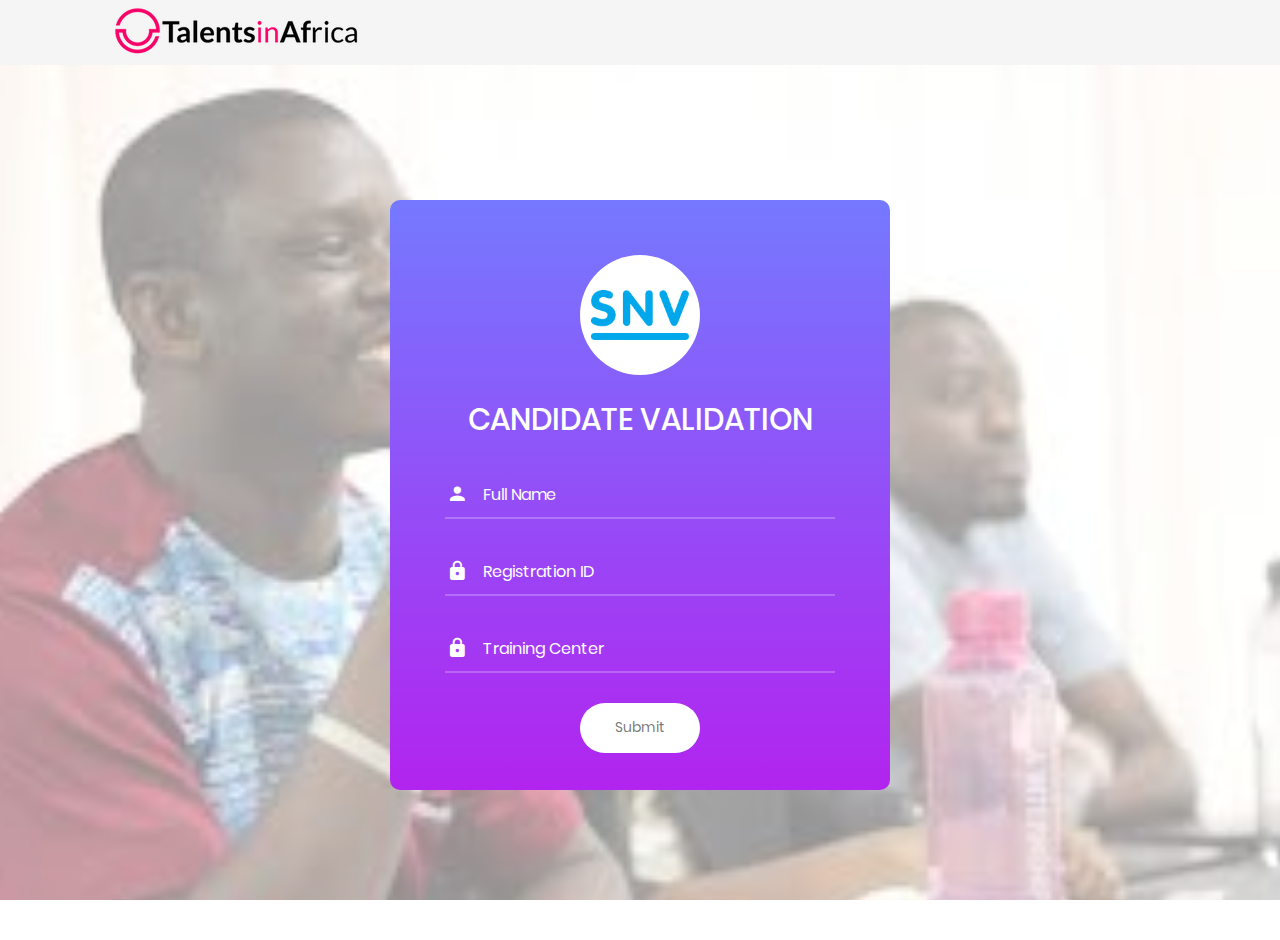
==== commit 1006a30a: "snv form" ====
--- a/index.html
+++ b/index.html
@@ -1,10 +1,17 @@
 <!DOCTYPE html>
 <html lang="en">
+
 <head>
-	<title>Login V3</title>
-	<meta charset="UTF-8">
-	<meta name="viewport" content="width=device-width, initial-scale=1">	
-	<link rel="icon" type="image/png" href="images/icons/favicon.ico"/>
+  <meta charset="utf-8">
+  <meta name="viewport" content="width=device-width, initial-scale=1, shrink-to-fit=no">
+  <meta name="description" content="">
+  <meta http-equiv="X-UA-Compatible" content="IE=edge">
+  <!-- The above 4 meta tags *must* come first in the head; any other head content must come *after* these tags-->
+  <!-- Title--> 
+  <title>Talents In Africa | SNV</title>
+  <!-- Favicon-->
+  <link rel="icon" href="img/core-img/favicon.ico">
+  <link rel="icon" type="image/png" href="images/icons/favicon.ico"/>
 	<link rel="stylesheet" type="text/css" href="vendor/bootstrap/css/bootstrap.min.css">
 	<link rel="stylesheet" type="text/css" href="fonts/font-awesome-4.7.0/css/font-awesome.min.css">
 	<link rel="stylesheet" type="text/css" href="fonts/iconic/css/material-design-iconic-font.min.css">
@@ -15,13 +22,43 @@
 	<link rel="stylesheet" type="text/css" href="vendor/daterangepicker/daterangepicker.css">
 	<link rel="stylesheet" type="text/css" href="css/util.css">
 	<link rel="stylesheet" type="text/css" href="css/main.css">
+  <!-- Core Stylesheet-->
+  <link rel="stylesheet" href="style.css">
 </head>
+
 <body>
-	
-	<div class="limiter">
-		<div class="container-login100" style="background-image: url('images/images1.jpg');">
-			<div class="wrap-login100">
-				<form class="login100-form validate-form">
+  <!-- Preloader-->
+  <div class="preloader" id="preloader">
+    <div class="spinner-grow text-light" role="status"><span class="sr-only">Loading...</span></div>
+  </div>
+  <!-- Header Area-->
+  <header class="header-area header2">
+    <div class="container">
+      <div class="classy-nav-container breakpoint-off">
+        <nav class="classy-navbar navbar2 justify-content-between" id="radixNav">
+          <!-- Logo--><a class="nav-brand mr-5" href="index.html"><img src="img/core-img/logo.png" alt=""></a>
+          <!-- Navbar Toggler-->
+          <div class="classy-navbar-toggler"><span
+              class="navbarToggler"><span></span><span></span><span></span><span></span></span></div>
+          <!-- Menu-->
+          <div class="classy-menu">
+            <!-- close btn-->
+            <div class="classycloseIcon">
+              <div class="cross-wrap"><span class="top"></span><span class="bottom"></span></div>
+            </div>
+             
+            </div> 
+          </div>
+        </nav>
+      </div>
+    </div>
+  </header>
+  <!-- Welcome Area-->
+ 
+  <div class="limiter">
+		<div class="container-login100" style="background-image: url('images/images1.jpg'); margin-top: 40px;">
+			<div class="wrap-login100" style="margin-top: 10px;">
+				<form class="login100-form validate-form" >
 					<span class="login100-form-logo">
 						<img src="./svg-logo.png" alt="" style="width: 60; height: 50px;">
 					</span>
@@ -54,10 +91,18 @@
 			</div>
 		</div>
 	</div>
-	
-	
 
-	<script src="vendor/animsition/js/animsition.min.js"></script>
+
+
+  <!-- All JavaScript Files-->
+  <script src="js/jquery.min.js"></script>
+  <script src="js/popper.min.js"></script>
+  <script src="js/bootstrap.min.js"></script>
+
+  <script src="js/default/mail.js"></script>
+  <script src="js/default/active.js"></script>
+
+  <script src="vendor/animsition/js/animsition.min.js"></script>
 	<script src="vendor/bootstrap/js/popper.js"></script>
 	<script src="vendor/bootstrap/js/bootstrap.min.js"></script>
 	<script src="vendor/select2/select2.min.js"></script>
@@ -65,6 +110,6 @@
 	<script src="vendor/daterangepicker/daterangepicker.js"></script>
 	<script src="vendor/countdowntime/countdowntime.js"></script>
 	<script src="js/main.js"></script>
+</body>
 
-</body>
 </html>--- a/css/main.css
+++ b/css/main.css
@@ -186,7 +186,7 @@
   height: 100%;
   top: 0;
   left: 0;
-  background-color: rgba(255,255,255,0.9);
+  background-color: rgba(255, 255, 255, 0.555);
 }
 
 .wrap-login100 {
--- a/style.css
+++ b/style.css
@@ -0,0 +1,2267 @@
+/* ----------------------------------------------------------
+[Master Stylesheet]
+
+Template Author: Designing World
+Version: 1.0.1
+
+[Table of Contents]    
+    * Google Fonts
+    * Include Third Party CSS Library
+        + Bootstrap CSS
+        + Classy Nav CSS
+        + Animate CSS
+        + Owl Carousel CSS
+        + Magnific Popup CSS
+        + Animated Headline CSS
+        + Line Icons CSS
+        + Font Awesome CSS
+        + Flag Icon CSS
+    * Template Mixins
+        + Flex
+        + Miscellaneous
+    * Template Responsive
+    * Template Variables
+    * Basic Styles
+        + Reboot CSS
+        + Shortcodes CSS
+    * Components Styles
+            + Preloader CSS
+            + Header CSS
+            + Hero CSS
+            + About CSS
+            + Tab CSS
+            + Service CSS
+            + Pricing CSS
+            + Feature CSS
+            + Team CSS
+            + Partner CSS
+            + Portfolio CSS
+            + Feedback CSS
+            + Video CSS
+            + Counter CSS
+            + Blog CSS
+            + Footer CSS
+            + CTA CSS
+            + Cookie CSS
+            + FAQ CSS
+            + Breadcrumb CSS
+            + Shop CSS
+            + Error CSS
+            + Register CSS
+            + Contact CSS
+            + Demo CSS
+
+# [font-family]
+'Poppins', sans-serif;
+---------------------------------------------------------- */
+/* Import Fonts & All CSS Files */
+@import url("https://fonts.googleapis.com/css?family=Poppins:100,200,300,400,500,600,700,800,900&display=swap");
+@import url(css/bootstrap.min.css);
+@import url(css/default/classy-nav.min.css);
+@import url(css/animate.css);
+@import url(css/owl.carousel.min.css);
+@import url(css/magnific-popup.css);
+@import url(css/jquery.animatedheadline.css);
+@import url(css/default/lineicons.min.css);
+@import url(css/font-awesome.min.css);
+@import url(css/flag-icon.min.css);
+/* Reboot CSS */
+* {
+  margin: 0;
+  padding: 0; }
+
+body,
+html {
+  font-family: "Poppins", sans-serif;
+  color: #747794;
+  overflow-x: hidden; }
+
+h1,
+h2,
+h3,
+h4,
+h5,
+h6 {
+  color: #0b0757;
+  line-height: 1.3; }
+
+p {
+  color: #747794;
+  line-height: 1.9;
+  font-size: 1rem; }
+
+a,
+a:hover,
+a:focus {
+  -webkit-transition-duration: 500ms;
+  -o-transition-duration: 500ms;
+  transition-duration: 500ms;
+  text-decoration: none;
+  outline: 0 solid transparent;
+  box-shadow: none;
+  color:rgba(0, 0, 0, 0.548); }
+
+.btn:focus {
+  box-shadow: none; }
+
+ul,
+ol {
+  margin: 0; }
+  ul li,
+  ol li {
+    list-style: none;
+    text-decoration: none; }
+    ul li:hover, ul li:focus,
+    ol li:hover,
+    ol li:focus {
+      list-style: none;
+      text-decoration: none; }
+
+img {
+  max-width: 100%;
+  height: auto; }
+
+/* Section Padding */
+.section-padding-120 {
+  padding-top: 120px;
+  padding-bottom: 60px; }
+  .section-padding-30 {
+    padding-top: 30px;
+    padding-bottom: 30px; }
+  
+  .section-padding-60 {
+    padding-top: 60px;
+    padding-bottom: 60px; 
+  }
+  
+  .section-padding-30 {
+    padding-top: 30px;
+    padding-bottom: 30px; 
+  }
+    
+    
+.section-padding-0-120 {
+  padding-top: 0;
+  padding-bottom: 120px; }
+
+.section-padding-120-0 {
+  padding-top: 120px;
+  padding-bottom: 0; }
+
+.section-padding-80-50 {
+  padding-top: 80px;
+  padding-bottom: 50px; }
+
+.section-padding-120-40 {
+  padding-top: 120px;
+  padding-bottom: 40px; }
+  .section-padding-30-60 {
+    padding-top: 30px;
+    padding-bottom: 60px; }
+    .section-padding-60-20 {
+      padding-top: 60px;
+      padding-bottom: 20px; }
+      
+.section-padding-120-70 {
+  padding-top: 120px;
+  padding-bottom: 70px; }
+
+/* Scrollup */
+#scrollUp {
+  bottom: 30px;
+  font-size: 1rem;
+  right: 30px;
+  width: 40px;
+  height: 40px;
+  color: #ffffff;
+  text-align: center;
+  -webkit-box-shadow: 0 2px 2px 0 rgba(0, 0, 0, 0.15);
+  box-shadow: 0 2px 2px 0 rgba(0, 0, 0, 0.15);
+  -webkit-transition-duration: 500ms;
+  -o-transition-duration: 500ms;
+  transition-duration: 500ms;
+  border-radius: 50%;
+  background-color: #0b0757; }
+  #scrollUp i {
+    line-height: 40px; }
+  #scrollUp:hover, #scrollUp:focus {
+    background-color: #F20664; }
+
+.ah-headline.clip .ah-words-wrapper::after {
+  display: none; }
+
+.no-boxshadow {
+  box-shadow: none !important; }
+
+/* Shortcodes CSS */
+.h-100vh {
+  height: 100vh !important; }
+
+
+
+.section-heading {
+  position: relative;
+  z-index: 1;
+  margin-bottom: -10px; }
+  .section-heading i {
+    display: block;
+    width: 60px;
+    height: 60px;
+    margin-bottom: 25px;
+    background-color: #0b0757;
+    color: #ffffff;
+    border-radius: 50%;
+    line-height: 60px;
+    font-size: 1.75rem;
+    text-align: center; }
+  .section-heading.text-center i {
+    margin: 0 auto 15px; }
+  .section-heading span {
+    color: #F20664; }
+  .section-heading h6 {
+    margin-bottom: 1rem;
+    color: #747794;
+    text-transform: uppercase;
+    letter-spacing: 1px; }
+  .section-heading h2 {
+    margin-bottom: 1rem;
+    font-size: 2.25rem; }
+    @media only screen and (min-width: 768px) and (max-width: 991px) {
+      .section-heading h2 {
+        font-size: 2rem; } }
+    @media only screen and (max-width: 767px) {
+      .section-heading h2 {
+        font-size: 1.75rem; } }
+    @media only screen and (min-width: 576px) and (max-width: 767px) {
+      .section-heading h2 {
+        font-size: 2rem; } }
+  .section-heading p {
+    font-size: 15px;
+    margin-bottom: 0; }
+    @media only screen and (max-width: 767px) {
+      .section-heading p {
+        font-size: 16px; } }
+  .section-heading.white span {
+    color: #fdd76e; }
+  .section-heading.white h6,
+  .section-heading.white h2,
+  .section-heading.white p {
+    color: #ffffff; }
+
+.border,
+.border-left,
+.border-right,
+.border-bottom,
+.border-top {
+  border-color: #eff1f7 !important; }
+
+
+
+.border-dashed {
+  border-top: 2px dashed #eff1f7 !important; }
+
+/* Preloader CSS */
+#preloader {
+  position: fixed;
+  width: 100%;
+  height: 100%;
+  z-index: 9999999;
+  top: 0;
+  left: 0;
+  background-color: #F20664;
+  display: -webkit-box;
+  display: -ms-flexbox;
+  display: flex;
+  -webkit-box-align: center;
+  -ms-flex-align: center;
+  align-items: center;
+  -webkit-box-pack: center;
+  -ms-flex-pack: center;
+  justify-content: center;
+  overflow: hidden; }
+
+/* Header CSS */
+.header-area {
+  position: fixed;
+  width: 100%;
+  top: 0;
+  left: 0;
+  z-index: 1000;
+  background-color: whitesmoke; }
+  .header-area .classy-nav-container {
+    background-color: whitesmoke; }
+
+    
+
+.header2 .classy-navbar-toggler .navbarToggler span:first-child {
+  background-color: #F20664; }
+
+.header2 .classy-navbar-toggler .navbarToggler span:nth-child(2) {
+  background-color: #00b894; }
+
+.header2 .classy-navbar-toggler .navbarToggler span:nth-child(3) {
+  background-color: #00b894; }
+
+.header2 .classy-navbar-toggler .navbarToggler span:last-child {
+  background-color: #F20664; }
+
+.classycloseIcon {
+  top: 27px; }
+
+.breakpoint-off .classynav ul li .dropdown {
+  width: 290px;
+  -webkit-transition-duration: 430ms;
+  -o-transition-duration: 430ms;
+  transition-duration: 430ms;
+  border-radius: 6px;
+  box-shadow: 0 0 88px 8px rgba(47, 91, 234, 0.125);
+  padding: 1rem 0; }
+
+.breakpoint-off .classynav ul li .megamenu {
+  -webkit-transition-duration: 430ms;
+  -o-transition-duration: 430ms;
+  transition-duration: 430ms;
+  border-radius: 6px;
+  border: none;
+  box-shadow: 0 0 88px 8px rgba(47, 91, 234, 0.125); }
+
+.breakpoint-off .classynav ul li:hover .dropdown,
+.breakpoint-off .classynav ul li:hover .megamenu {
+  -webkit-animation: fadeInUp 430ms ease-in;
+  animation: fadeInUp 430ms ease-in; }
+
+.breakpoint-off .classynav ul li.megamenu-item:focus .megamenu,
+.breakpoint-off .classynav ul li.megamenu-item:hover .megamenu {
+  top: 92%; }
+
+.breakpoint-on .dd-trigger {
+  background-color: #0b0757; }
+
+.breakpoint-on .classynav ul li.has-down.active > .dd-trigger,
+.breakpoint-on .classynav ul li.megamenu-item.active > .dd-trigger {
+  background-color: #F20664; }
+
+
+
+.header-area.sticky {
+  position: fixed;
+  width: 100%;
+  top: 0;
+  left: 0;
+  right: 0;
+  z-index: 1001;
+  background-color: whitesmoke;
+  box-shadow: 0 0.25rem 0.5rem 0 rgba(15, 15, 15, 0.125); }
+  .header-area.sticky .classy-navbar {
+    height: 80px; }
+    @media only screen and (max-width: 767px) {
+      .header-area.sticky .classy-navbar {
+        height: 60px; } }
+
+.header-area.header2.sticky {
+  box-shadow: 0 0.25rem 0.5rem 0 rgba(15, 15, 15, 0.125); }
+
+/* Hero CSS */
+.welcome-thumb {
+  position: relative;
+  z-index: 1;
+  margin-top: 10px; }
+  @media only screen and (max-width: 767px) {
+    .welcome-thumb {
+      margin-top: 0; } }
+
+.background-animation {
+  position: absolute;
+  z-index: 1;
+  top: 0;
+  left: 0;
+  width: 70%;
+  height: 100%; }
+  .background-animation .star-ani {
+    position: absolute;
+    border-radius: 50%;
+    width: 300px;
+    height: 300px;
+    top: 15%;
+    left: 45%;
+    z-index: -1;
+    -webkit-animation: rotateAnimation linear 39s infinite;
+    animation: rotateAnimation linear 39s infinite; }
+    .background-animation .star-ani::after {
+      position: absolute;
+      content: "\e950";
+      top: 10%;
+      left: 10%;
+      z-index: -1;
+      border-radius: 50%;
+      font-family: "LineIcons";
+      color: rgba(255, 255, 255, 0.26);
+      font-size: 22px; }
+  .background-animation .cloud-ani {
+    position: absolute;
+    border-radius: 50%;
+    width: 240px;
+    height: 240px;
+    top: 50%;
+    left: 60%;
+    z-index: -1;
+    -webkit-animation: rotateAnimation linear 46s infinite;
+    animation: rotateAnimation linear 46s infinite; }
+    .background-animation .cloud-ani::after {
+      position: absolute;
+      content: "\e950";
+      top: 10%;
+      left: 10%;
+      z-index: -1;
+      border-radius: 50%;
+      font-family: "LineIcons";
+      color: rgba(255, 255, 255, 0.26);
+      font-size: 2.5rem; }
+  .background-animation .circle-ani {
+    position: absolute;
+    border-radius: 50%;
+    -webkit-animation: rotateAnimation linear 34s infinite;
+    animation: rotateAnimation linear 34s infinite;
+    width: 180px;
+    height: 180px;
+    left: 10%;
+    top: 10%;
+    z-index: -1; }
+    .background-animation .circle-ani::after {
+      width: 20px;
+      height: 20px;
+      position: absolute;
+      content: "";
+      top: 10%;
+      left: 10%;
+      border: 3px solid rgba(255, 255, 255, 0.2);
+      z-index: -1;
+      border-radius: 50%; }
+  .background-animation .triangle-ani {
+    position: absolute;
+    border-radius: 50%;
+    -webkit-animation: rotateAnimation linear 40s infinite;
+    animation: rotateAnimation linear 40s infinite;
+    width: 20%;
+    height: 20%;
+    left: 30%;
+    top: 50%;
+    z-index: -1; }
+    .background-animation .triangle-ani::after {
+      width: 0;
+      height: 0;
+      position: absolute;
+      content: "";
+      border-top: 14px solid rgba(255, 255, 255, 0.16);
+      border-bottom: 14px solid transparent;
+      border-left: 14px solid transparent;
+      border-right: 14px solid transparent;
+      z-index: -1; }
+  .background-animation .box-ani {
+    position: absolute;
+    border-radius: 50%;
+    -webkit-animation: rotateAnimation linear 37s infinite;
+    animation: rotateAnimation linear 37s infinite;
+    width: 15%;
+    height: 18%;
+    left: 7%;
+    top: 70%;
+    z-index: -1; }
+    .background-animation .box-ani::after {
+      width: 26px;
+      height: 26px;
+      position: absolute;
+      content: "";
+      z-index: -1;
+      background-color: transparent;
+      border-radius: 4px;
+      border: 3px solid rgba(255, 255, 255, 0.2); }
+  .background-animation .line-ani {
+    position: absolute;
+    border-radius: 50%;
+    -webkit-animation: rotateAnimation linear 43s infinite;
+    animation: rotateAnimation linear 43s infinite;
+    width: 10%;
+    height: 12%;
+    left: 7%;
+    top: 30%;
+    z-index: -1; }
+    .background-animation .line-ani::after {
+      width: 30px;
+      height: 3px;
+      position: absolute;
+      content: "";
+      z-index: -1;
+      background-color: rgba(255, 255, 255, 0.17); }
+
+@-webkit-keyframes rotateAnimation {
+  100% {
+    -webkit-transform: rotate(360deg);
+    -ms-transform: rotate(360deg);
+    transform: rotate(360deg); } }
+
+@keyframes rotateAnimation {
+  100% {
+    -webkit-transform: rotate(360deg);
+    -ms-transform: rotate(360deg);
+    transform: rotate(360deg); } }
+
+.welcome-area {
+  position: relative;
+  z-index: 2;
+  height: 80vh;
+  background-color: #6a0dad;
+  overflow: hidden; }
+  @media only screen and (min-width: 992px) and (max-width: 1199px) {
+    .welcome-area {
+      height: 750px; } }
+  @media only screen and (min-width: 768px) and (max-width: 991px) {
+    .welcome-area {
+      height: 650px; } }
+  @media only screen and (max-width: 767px) {
+    .welcome-area {
+      height: 650px; } }
+  .welcome-area .background-image {
+    position: absolute !important;
+    width: 100%;
+    height: auto;
+    top: 0;
+    left: 0;
+    z-index: -1; }
+  .welcome-area .background-shape .circle1 {
+    width: 2200px;
+    height: 2200px;
+    border-radius: 50%;
+    background: rgba(255, 255, 255, 0.09);
+    position: absolute;
+    z-index: -30;
+    top: -1100px;
+    right: -1100px; }
+    @media only screen and (min-width: 992px) and (max-width: 1199px) {
+      .welcome-area .background-shape .circle1 {
+        width: 1700px;
+        height: 1700px;
+        top: -850px;
+        right: -850px; } }
+    @media only screen and (min-width: 768px) and (max-width: 991px) {
+      .welcome-area .background-shape .circle1 {
+        width: 1700px;
+        height: 1700px;
+        top: -850px;
+        right: -850px; } }
+    @media only screen and (max-width: 767px) {
+      .welcome-area .background-shape .circle1 {
+        width: 1700px;
+        height: 1700px;
+        top: -850px;
+        right: -850px; } }
+  .welcome-area .background-shape .circle2 {
+    width: 1700px;
+    height: 1700px;
+    border-radius: 50%;
+    background: rgba(255, 255, 255, 0.09);
+    position: absolute;
+    z-index: -20;
+    top: -850px;
+    right: -850px; }
+    @media only screen and (min-width: 992px) and (max-width: 1199px) {
+      .welcome-area .background-shape .circle2 {
+        width: 1200px;
+        height: 1200px;
+        top: -600px;
+        right: -600px; } }
+    @media only screen and (min-width: 768px) and (max-width: 991px) {
+      .welcome-area .background-shape .circle2 {
+        width: 1200px;
+        height: 1200px;
+        top: -600px;
+        right: -600px; } }
+    @media only screen and (max-width: 767px) {
+      .welcome-area .background-shape .circle2 {
+        width: 1200px;
+        height: 1200px;
+        top: -600px;
+        right: -600px; } }
+  .welcome-area .background-shape .circle3 {
+    width: 1200px;
+    height: 1200px;
+    border-radius: 50%;
+    background: rgba(255, 255, 255, 0.09);
+    position: absolute;
+    z-index: -10;
+    top: -600px;
+    right: -600px; }
+    @media only screen and (min-width: 992px) and (max-width: 1199px) {
+      .welcome-area .background-shape .circle3 {
+        width: 700px;
+        height: 700px;
+        top: -350px;
+        right: -350px; } }
+    @media only screen and (min-width: 768px) and (max-width: 991px) {
+      .welcome-area .background-shape .circle3 {
+        width: 700px;
+        height: 700px;
+        top: -350px;
+        right: -350px; } }
+    @media only screen and (max-width: 767px) {
+      .welcome-area .background-shape .circle3 {
+        width: 700px;
+        height: 700px;
+        top: -350px;
+        right: -350px; } }
+  .welcome-area .background-shape .circle4 {
+    width: 700px;
+    height: 700px;
+    border-radius: 50%;
+    background: rgba(255, 255, 255, 0.09);
+    position: absolute;
+    z-index: -10;
+    top: -350px;
+    right: -350px; }
+    @media only screen and (min-width: 992px) and (max-width: 1199px) {
+      .welcome-area .background-shape .circle4 {
+        width: 200px;
+        height: 200px;
+        top: -100px;
+        right: -100px; } }
+    @media only screen and (min-width: 768px) and (max-width: 991px) {
+      .welcome-area .background-shape .circle4 {
+        width: 200px;
+        height: 200px;
+        top: -100px;
+        right: -100px; } }
+    @media only screen and (max-width: 767px) {
+      .welcome-area .background-shape .circle4 {
+        width: 200px;
+        height: 200px;
+        top: -100px;
+        right: -100px; } }
+  .welcome-area .hero-background-shape {
+    position: absolute !important;
+    top: -1px;
+    right: -1px;
+    z-index: -1; }
+  .welcome-area .welcome-content {
+    position: relative;
+    z-index: 1;
+    margin-top: 75px; }
+    @media only screen and (max-width: 767px) {
+      .welcome-area .welcome-content {
+        margin-top: 60px; } }
+    .welcome-area .welcome-content h2 {
+      font-size: 3rem;
+      margin-bottom: 1.5rem;
+      font-weight: 700;
+      color: #ffffff; }
+      @media only screen and (min-width: 992px) and (max-width: 1199px) {
+        .welcome-area .welcome-content h2 {
+          font-size: 2.5rem; } }
+      @media only screen and (min-width: 768px) and (max-width: 991px) {
+        .welcome-area .welcome-content h2 {
+          font-size: 2rem; } }
+      @media only screen and (max-width: 767px) {
+        .welcome-area .welcome-content h2 {
+          font-size: 1.75rem; } }
+    .welcome-area .welcome-content p {
+      font-size: 1.25rem;
+      color: #ffffff; }
+      @media only screen and (min-width: 992px) and (max-width: 1199px) {
+        .welcome-area .welcome-content p {
+          font-size: 1.15rem; } }
+      @media only screen and (min-width: 768px) and (max-width: 991px) {
+        .welcome-area .welcome-content p {
+          font-size: 1rem; } }
+      @media only screen and (max-width: 767px) {
+        .welcome-area .welcome-content p {
+          font-size: 1rem; } }
+  .welcome-area.hero2 {
+    background-color: #ffffff; }
+    .welcome-area.hero2 .hero2-big-circle {
+      width: 320px;
+      height: 320px;
+      border-radius: 50%;
+      border: 4.5rem solid #f5f5ff;
+      position: absolute !important;
+      left: -185px;
+      top: 54%;
+      z-index: -1; }
+    .welcome-area.hero2 .welcome-content h2 {
+      color: #0b0757; }
+    .welcome-area.hero2 .welcome-content p {
+      color: #747794; }
+    .welcome-area.hero2 .background-animation .star-ani::after {
+      color: rgba(12, 82, 255, 0.26); }
+    .welcome-area.hero2 .background-animation .cloud-ani::after {
+      color: rgba(12, 82, 255, 0.26); }
+    .welcome-area.hero2 .background-animation .circle-ani::after {
+      border: 4px solid rgba(12, 82, 255, 0.13); }
+    .welcome-area.hero2 .background-animation .triangle-ani::after {
+      border-top: 14px solid rgba(12, 82, 255, 0.12); }
+    .welcome-area.hero2 .background-animation .box-ani::after {
+      background-color: rgba(12, 82, 255, 0.11); }
+    .welcome-area.hero2 .background-animation .line-ani::after {
+      background-color: rgba(12, 82, 255, 0.17); }
+  .welcome-area.hero3 {
+    background-color: #ffffff; }
+    @media only screen and (max-width: 767px) {
+      .welcome-area.hero3 .container.h-100 {
+        height: auto !important; }
+        .welcome-area.hero3 .container.h-100 .row.h-100 {
+          height: auto !important; } }
+    .welcome-area.hero3 .hero3-bg-shape {
+      position: absolute !important;
+      top: -1px;
+      left: 0;
+      z-index: -1; }
+      @media only screen and (min-width: 992px) and (max-width: 1199px) {
+        .welcome-area.hero3 .hero3-bg-shape {
+          top: 30px; }
+          .welcome-area.hero3 .hero3-bg-shape::after {
+            position: absolute;
+            width: 100%;
+            height: 100px;
+            top: -95px;
+            left: 0;
+            content: "";
+            background-color: #F20664;
+            z-index: -1; } }
+      @media only screen and (min-width: 768px) and (max-width: 991px) {
+        .welcome-area.hero3 .hero3-bg-shape {
+          top: 35px; }
+          .welcome-area.hero3 .hero3-bg-shape::after {
+            position: absolute;
+            width: 100%;
+            height: 100px;
+            top: -95px;
+            left: 0;
+            content: "";
+            background-color: #F20664;
+            z-index: -1; } }
+      @media only screen and (max-width: 767px) {
+        .welcome-area.hero3 .hero3-bg-shape {
+          top: 60px; }
+          .welcome-area.hero3 .hero3-bg-shape::after {
+            position: absolute;
+            width: 100%;
+            height: 100px;
+            top: -95px;
+            left: 0;
+            content: "";
+            background-color: #F20664;
+            z-index: -1; } }
+    .welcome-area.hero3 .hero-side-img {
+      position: absolute;
+      width: 40%;
+      right: 5%;
+      top: 50%;
+      transform: translateY(-50%);
+      z-index: -1;
+      margin-top: 75px; }
+      .welcome-area.hero3 .hero-side-img img {
+        max-height: 100%;
+        box-shadow: 0 0.5rem 2rem 0 rgba(12, 82, 255, 0.172);
+        border-radius: .5rem; }
+      .welcome-area.hero3 .hero-side-img .second-img {
+        position: absolute;
+        bottom: 40px;
+        left: -40px;
+        border-radius: .5rem;
+        z-index: 1;
+        -webkit-animation: slideAnimation linear 12s infinite;
+        animation: slideAnimation linear 12s infinite; }
+      @media only screen and (max-width: 767px) {
+        .welcome-area.hero3 .hero-side-img {
+          width: 75%;
+          top: auto;
+          transform: translateY(0%);
+          margin-top: 0;
+          bottom: 10%; } }
+    @media only screen and (max-width: 767px) {
+      .welcome-area.hero3 .welcome-content {
+        margin-top: 90px; } }
+    @media only screen and (max-width: 767px) {
+      .welcome-area.hero3 .welcome-content h2 {
+        background-color: #ffffff;
+        display: inline-block;
+        padding: 0 .25rem; } }
+    @media only screen and (min-width: 768px) and (max-width: 991px) {
+      .welcome-area.hero3 .welcome-content .animated--headline h4 {
+        font-size: 1.25rem; } }
+    @media only screen and (max-width: 767px) {
+      .welcome-area.hero3 .welcome-content .animated--headline h4 {
+        font-size: 1rem;
+        background-color: #ffffff;
+        display: inline-block;
+        padding: 0 .25rem; } }
+    @media only screen and (min-width: 576px) and (max-width: 767px) {
+      .welcome-area.hero3 .welcome-content .animated--headline h4 {
+        font-size: 1.25rem; } }
+    .welcome-area.hero3 .welcome-content .animated--headline span {
+      padding: 0; }
+    .welcome-area.hero3 .welcome-content .animated--headline .ah-words-wrapper {
+      margin-left: 10px;
+      color: #F20664; }
+      .welcome-area.hero3 .welcome-content .animated--headline .ah-words-wrapper b {
+        padding-right: 0.5rem;
+        font-weight: 700; }
+    .welcome-area.hero3 .welcome-content h2 {
+      color: #0b0757; }
+      .welcome-area.hero3 .welcome-content h2 span {
+        color: #F20664; }
+    .welcome-area.hero3 .welcome-content p {
+      color: #747794; }
+  .welcome-area.hero4 {
+    background-color: #ffffff; }
+    @media only screen and (max-width: 767px) {
+      .welcome-area.hero4 {
+        height: 1050px; } }
+    @media only screen and (min-width: 576px) and (max-width: 767px) {
+      .welcome-area.hero4 {
+        height: 1150px; } }
+    .welcome-area.hero4 .hero4-bg-shape {
+      position: absolute;
+      top: -1px;
+      left: -1px;
+      z-index: -1; }
+    .welcome-area.hero4 .hero4-bg-shape2 {
+      position: absolute;
+      top: -1px;
+      right: -1px;
+      z-index: -1; }
+    .welcome-area.hero4 .hero-slides .owl-nav {
+      position: relative;
+      margin-top: 3rem;
+      display: -webkit-box;
+      display: -ms-flexbox;
+      display: flex; }
+      @media only screen and (max-width: 767px) {
+        .welcome-area.hero4 .hero-slides .owl-nav {
+          margin-top: 1.5rem; } }
+      .welcome-area.hero4 .hero-slides .owl-nav .owl-prev,
+      .welcome-area.hero4 .hero-slides .owl-nav .owl-next {
+        width: 50px;
+        height: 50px;
+        background-color: #0b0757;
+        border-radius: 50%;
+        text-align: center;
+        color: #ffffff;
+        font-size: 1.25rem;
+        -webkit-transition-duration: 500ms;
+        -o-transition-duration: 500ms;
+        transition-duration: 500ms; }
+        @media only screen and (max-width: 767px) {
+          .welcome-area.hero4 .hero-slides .owl-nav .owl-prev,
+          .welcome-area.hero4 .hero-slides .owl-nav .owl-next {
+            width: 40px;
+            height: 40px;
+            font-size: 1rem; } }
+        .welcome-area.hero4 .hero-slides .owl-nav .owl-prev i,
+        .welcome-area.hero4 .hero-slides .owl-nav .owl-next i {
+          line-height: 50px; }
+          @media only screen and (max-width: 767px) {
+            .welcome-area.hero4 .hero-slides .owl-nav .owl-prev i,
+            .welcome-area.hero4 .hero-slides .owl-nav .owl-next i {
+              line-height: 40px; } }
+        .welcome-area.hero4 .hero-slides .owl-nav .owl-prev:hover,
+        .welcome-area.hero4 .hero-slides .owl-nav .owl-next:hover {
+          background-color: #fdd76e;
+          color: #0b0757; }
+      .welcome-area.hero4 .hero-slides .owl-nav .owl-next {
+        margin-left: 1rem; }
+    .welcome-area.hero4 .welcome-content h2 {
+      color: #0b0757; }
+    .welcome-area.hero4 .welcome-content p {
+      color: #747794; }
+    .welcome-area.hero4 .key-quote {
+      font-size: 14px;
+      padding: 0.5rem 1rem;
+      background-color: #fdd76e;
+      display: inline-block;
+      margin-bottom: 1rem;
+      border-radius: .5rem;
+      color: #0b0757; }
+      @media only screen and (min-width: 768px) and (max-width: 991px) {
+        .welcome-area.hero4 .key-quote {
+          font-size: 12px; } }
+      @media only screen and (max-width: 767px) {
+        .welcome-area.hero4 .key-quote {
+          font-size: 11px; } }
+    .welcome-area.hero4 .hero-video-card {
+      position: relative;
+      z-index: 1;
+      border: 0;
+      box-shadow: 0 16px 48px 12px rgba(12, 82, 255, 0.17);
+      border-radius: 1rem;
+      background-color: transparent;
+      margin-top: 75px; }
+      @media only screen and (max-width: 767px) {
+        .welcome-area.hero4 .hero-video-card {
+          margin-top: 0; } }
+      .welcome-area.hero4 .hero-video-card .video-shape {
+        position: absolute;
+        bottom: -70px;
+        left: -70px;
+        z-index: -1;
+        -webkit-animation: slideAnimation linear 12s infinite;
+        animation: slideAnimation linear 12s infinite; }
+      .welcome-area.hero4 .hero-video-card .video-card-slides {
+        border-radius: 1rem; }
+        .welcome-area.hero4 .hero-video-card .video-card-slides div {
+          border-radius: 1rem; }
+        .welcome-area.hero4 .hero-video-card .video-card-slides img {
+          border-radius: 1rem; }
+      .welcome-area.hero4 .hero-video-card .video-play-btn {
+        position: absolute;
+        bottom: 50px;
+        right: 50px;
+        background-color: #ffffff;
+        color: #0b0757;
+        width: 50px;
+        height: 50px;
+        border-radius: 50%;
+        text-align: center;
+        font-size: 1rem;
+        z-index: 99; }
+        .welcome-area.hero4 .hero-video-card .video-play-btn i {
+          line-height: 50px;
+          padding-left: 2px; }
+
+@-webkit-keyframes slideAnimation {
+  50% {
+    bottom: 0; } }
+
+@keyframes slideAnimation {
+  50% {
+    bottom: 0; } }
+
+/* About CSS */
+.about-area {
+  position: relative;
+  z-index: 2; }
+  .about-area.about2 {
+    overflow: hidden; }
+
+
+
+.aboutUs-thumbnail {
+  position: relative;
+  z-index: 1;
+  border-radius: .75rem; }
+  .aboutUs-thumbnail::before {
+    content: "";
+    position: absolute;
+    width: 60%;
+    height: 40px;
+    background-color: #fdd76e;
+    top: 50px;
+    right: 70%;
+    z-index: 10;
+    border-radius: 3px; }
+  .aboutUs-thumbnail img {
+    border-radius: .75rem; }
+
+.aboutUs-content {
+  position: relative;
+  z-index: 1; }
+
+.about4 .aboutUs-thumbnail::before {
+  display: none; }
+
+.about4 .aboutUs-thumbnail::after {
+  width: 308px;
+  height: 308px;
+  background-image: url(img/core-img/dot-blue.png);
+  background-repeat: repeat;
+  content: "";
+  position: absolute;
+  z-index: -5;
+  opacity: 1;
+  right: -40px;
+  top: -50px; }
+
+.about3 {
+  background-color: #ffffff; }
+
+.hero-card {
+  background-color: #f5f5ff; }
+  .hero-card .card-body {
+    padding: 1.5rem; }
+  .hero-card i {
+    color: #F20664;
+    font-size: 2.5rem;
+    display: block;
+    margin-bottom: 1rem; }
+
+/* Tab CSS */
+.tab--area {
+  position: relative;
+  z-index: 1; }
+  .tab--area .nav-tabs {
+    width: 100%;
+    position: relative;
+    z-index: 1;
+    border-bottom: none;
+    margin-bottom: 30px; }
+    .tab--area .nav-tabs::after {
+      content: '';
+      position: absolute;
+      width: 100%;
+      height: 7px;
+      border-radius: 50px;
+      background-color: #f5f5ff;
+      bottom: -20px;
+      left: 0;
+      right: 0; }
+    .tab--area .nav-tabs .nav-item {
+      margin-bottom: 0;
+      -webkit-box-flex: 1;
+      -ms-flex-positive: 1;
+      flex-grow: 1; }
+      .tab--area .nav-tabs .nav-item .nav-link {
+        position: relative;
+        z-index: 1;
+        border: none;
+        text-align: center;
+        font-size: 1.25rem;
+        border-radius: 6px;
+        padding: 1rem; }
+        @media only screen and (min-width: 992px) and (max-width: 1199px) {
+          .tab--area .nav-tabs .nav-item .nav-link {
+            font-size: 1rem; } }
+        @media only screen and (min-width: 768px) and (max-width: 991px) {
+          .tab--area .nav-tabs .nav-item .nav-link {
+            font-size: 1rem;
+            padding: 0.75rem; } }
+        @media only screen and (max-width: 767px) {
+          .tab--area .nav-tabs .nav-item .nav-link {
+            font-size: 1rem;
+            padding: 0.5rem; } }
+        @media only screen and (min-width: 576px) and (max-width: 767px) {
+          .tab--area .nav-tabs .nav-item .nav-link {
+            font-size: 14px;
+            padding: 0.375rem; } }
+        .tab--area .nav-tabs .nav-item .nav-link::before {
+          -webkit-transition-duration: 500ms;
+          -o-transition-duration: 500ms;
+          transition-duration: 500ms;
+          content: '';
+          position: absolute;
+          width: 0%;
+          height: 7px;
+          background-color: #fdd76e;
+          border-radius: 0 6px 6px 0;
+          bottom: -20px;
+          left: 50%; }
+          @media only screen and (max-width: 767px) {
+            .tab--area .nav-tabs .nav-item .nav-link::before {
+              display: none; } }
+        .tab--area .nav-tabs .nav-item .nav-link::after {
+          -webkit-transition-duration: 500ms;
+          -o-transition-duration: 500ms;
+          transition-duration: 500ms;
+          content: '';
+          position: absolute;
+          width: 0%;
+          height: 7px;
+          background-color: #fdd76e;
+          border-radius: 6px 0 0 6px;
+          bottom: -20px;
+          right: 50%; }
+          @media only screen and (max-width: 767px) {
+            .tab--area .nav-tabs .nav-item .nav-link::after {
+              display: none; } }
+        .tab--area .nav-tabs .nav-item .nav-link.active {
+          background-color: #fdd76e;
+          color: #0b0757; }
+          .tab--area .nav-tabs .nav-item .nav-link.active::before {
+            width: 50%; }
+          .tab--area .nav-tabs .nav-item .nav-link.active::after {
+            width: 50%; }
+  .tab--area .tab--text h6 {
+    background-color: #fdd76e;
+    display: inline-block;
+    padding: 8px 20px;
+    border-radius: 4px;
+    font-size: 14px;
+    margin-bottom: 1.5rem; }
+  .tab--area .tab--text h2 {
+    margin-bottom: 1rem;
+    font-size: 2rem; }
+    @media only screen and (min-width: 768px) and (max-width: 991px) {
+      .tab--area .tab--text h2 {
+        font-size: 1.5rem; } }
+    @media only screen and (max-width: 767px) {
+      .tab--area .tab--text h2 {
+        font-size: 1.5rem; } }
+  .tab--area .tab--text p {
+    margin-bottom: 0; }
+  .tab--area .tab--text .progress {
+    height: 6px;
+    background-color: #f5f5ff; }
+    .tab--area .tab--text .progress .progress-bar {
+      background-color: #F20664; }
+
+/* Service Area */
+.service-card {
+  -webkit-transition-duration: 500ms;
+  -o-transition-duration: 500ms;
+  transition-duration: 500ms;
+  position: relative;
+  z-index: 1;
+  border-radius: 6px;
+  padding: 30px;
+  text-align: center;
+  box-shadow: 0 12px 30px rgba(47, 91, 234, 0.05);
+  overflow: hidden; }
+  .service-card::after {
+    position: absolute;
+    width: 600px;
+    height: 600px;
+    border-radius: 50%;
+    background-color: #ffffff;
+    opacity: 0.09;
+    top: 20px;
+    content: "";
+    left: 20px;
+    z-index: -1; }
+  .service-card .icon {
+    position: relative;
+    z-index: 10;
+    -webkit-transition-duration: 500ms;
+    -o-transition-duration: 500ms;
+    transition-duration: 500ms;
+    display: block;
+    width: 80px;
+    height: 80px;
+    margin: 0 auto 45px;
+    background-color: #0b0757;
+    border-radius: 50%;
+    color: #ffffff;
+    font-size: 2rem; }
+    .service-card .icon i {
+      line-height: 80px; }
+    .service-card .icon::after {
+      position: absolute;
+      width: calc(100% + 20px);
+      height: calc(100% + 20px);
+      content: "";
+      top: -10px;
+      left: -10px;
+      background-color: transparent;
+      border: 2px dashed #eff1f7;
+      border-radius: 50%;
+      z-index: -10; }
+  .service-card h4 {
+    -webkit-transition-duration: 500ms;
+    -o-transition-duration: 500ms;
+    transition-duration: 500ms;
+    margin-bottom: 1rem; }
+  .service-card p {
+    -webkit-transition-duration: 500ms;
+    -o-transition-duration: 500ms;
+    transition-duration: 500ms;
+    margin-bottom: 0; }
+  .service-card.active, .service-card:hover, .service-card:focus {
+    -webkit-transform: translateY(-10px);
+    -ms-transform: translateY(-10px);
+    transform: translateY(-10px);
+    box-shadow: 0 18px 56px rgba(47, 91, 234, 0.135);
+    background-color: #F20664;
+    border-color: #F20664; }
+    .service-card.active .icon::after, .service-card:hover .icon::after, .service-card:focus .icon::after {
+      border-color: rgba(255, 255, 255, 0.5); }
+    .service-card.active h4,
+    .service-card.active p, .service-card:hover h4,
+    .service-card:hover p, .service-card:focus h4,
+    .service-card:focus p {
+      color: #ffffff; }
+
+.service-area {
+  position: relative;
+  z-index: 5; }
+  .service-area .row {
+    margin-right: -25px;
+    margin-left: -25px; }
+    .service-area .row .col-12 {
+      padding-left: 25px;
+      padding-right: 25px; }
+    .service-area .row .col-12:nth-child(2) .icon {
+      background-color: #00b894; }
+    .service-area .row .col-12:nth-child(2) img {
+      display: none; }
+    .service-area .row .col-12:nth-child(3) .icon {
+      background-color: #fdd76e; }
+    .service-area .row .col-12:nth-child(3) img {
+      margin-left: -70px; }
+    .service-area .row .col-12:nth-child(4) .icon {
+      background-color: #00b894; }
+    .service-area .row .col-12:nth-child(5) .icon {
+      background-color: #fdd76e; }
+    .service-area .row .col-12:nth-child(5) img {
+      display: none; }
+    .service-area .row .col-12:nth-child(6) img {
+      margin-left: -70px; }
+
+.service3 .service-card {
+  border: 0;
+  box-shadow: none; }
+  .service3 .service-card.active, .service3 .service-card:hover, .service3 .service-card:focus {
+    -webkit-transform: translateY(-10px);
+    -ms-transform: translateY(-10px);
+    transform: translateY(-10px);
+    box-shadow: 0 18px 56px rgba(47, 91, 234, 0.135);
+    background-color: #ffffff; }
+    .service3 .service-card.active::after, .service3 .service-card:hover::after, .service3 .service-card:focus::after {
+      background-color: #F20664; }
+    .service3 .service-card.active .icon::after, .service3 .service-card:hover .icon::after, .service3 .service-card:focus .icon::after {
+      border-color: #ffffff; }
+    .service3 .service-card.active h4, .service3 .service-card:hover h4, .service3 .service-card:focus h4 {
+      color: #F20664; }
+    .service3 .service-card.active p, .service3 .service-card:hover p, .service3 .service-card:focus p {
+      color: #747794; }
+
+/* :: Pricing CSS */
+.pricing-card {
+  position: relative;
+  z-index: 1;
+  border-radius: 12px;
+  padding: 60px 50px;
+  background-color: #ffffff;
+  overflow: hidden; }
+  .pricing-card .pricing-heading {
+    position: relative;
+    z-index: 1;
+    margin-bottom: 50px; }
+    .pricing-card .pricing-heading .price-icon {
+      position: absolute;
+      top: 0;
+      right: 0;
+      z-index: 1; }
+      .pricing-card .pricing-heading .price-icon i {
+        font-size: 4rem;
+        color: #fdd76e; }
+    .pricing-card .pricing-heading .price {
+      display: block; }
+      .pricing-card .pricing-heading .price h5 {
+        text-transform: uppercase;
+        color: #ffffff;
+        font-size: 13px;
+        background-color: #F20664;
+        border-radius: 0.25rem;
+        display: inline-block;
+        padding: 0.25rem 0.75rem; }
+      .pricing-card .pricing-heading .price h2 {
+        font-size: 2.5rem;
+        font-weight: 700;
+        margin-bottom: 0; }
+        @media only screen and (max-width: 767px) {
+          .pricing-card .pricing-heading .price h2 {
+            font-size: 2rem; } }
+      .pricing-card .pricing-heading .price span {
+        font-size: 1rem;
+        color: #747794; }
+  .pricing-card .pricing-desc {
+    position: relative;
+    z-index: 1; }
+    .pricing-card .pricing-desc ul li {
+      position: relative;
+      z-index: 1;
+      font-size: 1rem;
+      color: #747794;
+      margin-bottom: 0.75rem;
+      padding-left: 25px; }
+      .pricing-card .pricing-desc ul li::before {
+        content: '\e94c';
+        font-family: "LineIcons";
+        position: absolute;
+        top: 0;
+        left: 0;
+        z-index: 1;
+        font-size: 1rem;
+        color: #F20664; }
+      .pricing-card .pricing-desc ul li.times::before {
+        content: '\e94d';
+        color: #d63031; }
+      .pricing-card .pricing-desc ul li:last-child {
+        margin-bottom: 0; }
+  .pricing-card .pricing-btn {
+    position: relative;
+    z-index: 1;
+    margin-top: 50px; }
+    .pricing-card .pricing-btn .radix-btn {
+      border: 2px solid #eff1f7;
+      background-color: transparent;
+      color: #F20664;
+      line-height: 44px; }
+      .pricing-card .pricing-btn .radix-btn:hover, .pricing-card .pricing-btn .radix-btn:focus {
+        color: #ffffff;
+        border: 2px solid #F20664;
+        background-color: #F20664; }
+  .pricing-card.active {
+    z-index: 100;
+    background-color: #ffffff;
+    -webkit-transform: scale(1.1);
+    -ms-transform: scale(1.1);
+    transform: scale(1.1);
+    box-shadow: 0 0 88px 2px rgba(47, 91, 234, 0.125); }
+    @media only screen and (max-width: 767px) {
+      .pricing-card.active {
+        -webkit-transform: scale(1.05);
+        -ms-transform: scale(1.05);
+        transform: scale(1.05); } }
+    .pricing-card.active .radix-btn {
+      color: #ffffff;
+      border: 2px solid #F20664;
+      background-color: #F20664; }
+      .pricing-card.active .radix-btn:hover, .pricing-card.active .radix-btn:focus {
+        border: 2px solid #eff1f7;
+        background-color: transparent;
+        color: #F20664; }
+
+.pricing-table-switch {
+  position: relative;
+  z-index: 1; }
+  .pricing-table-switch .nav-tabs .nav-item {
+    margin-bottom: 0; }
+    .pricing-table-switch .nav-tabs .nav-item .nav-link {
+      position: relative;
+      z-index: 1;
+      min-width: 125px;
+      text-align: center;
+      margin: 0 7.5px;
+      border: none;
+      border-radius: 4px;
+      font-size: 1rem;
+      padding: 10px 30px;
+      text-transform: capitalize;
+      background-color: #ffffff;
+      border: 2px solid #eff1f7; }
+      .pricing-table-switch .nav-tabs .nav-item .nav-link .popular-badge {
+        position: absolute;
+        padding: 5px 12px;
+        top: 0;
+        font-size: 12px;
+        right: -65%;
+        background-color: #00b894;
+        border-radius: 16px;
+        -webkit-transform: translate(-50%, -50%);
+        -ms-transform: translate(-50%, -50%);
+        transform: translate(-50%, -50%);
+        color: #ffffff; }
+        @media only screen and (max-width: 767px) {
+          .pricing-table-switch .nav-tabs .nav-item .nav-link .popular-badge {
+            right: -50%; } }
+      .pricing-table-switch .nav-tabs .nav-item .nav-link.active {
+        border-color: #F20664;
+        background-color: #F20664;
+        color: #ffffff; }
+
+.radix-pricing-plan-area {
+  position: relative;
+  z-index: 1; }
+  .radix-pricing-plan-area .price-shape img {
+    position: absolute !important;
+    transform: translateY(-50%);
+    top: 50%;
+    right: 0px;
+    z-index: -5; }
+  .radix-pricing-plan-area.price2 .price-shape img {
+    right: auto;
+    left: 0; }
+  .radix-pricing-plan-area.price2 .pricing-card.active {
+    background-color: #0b0757;
+    border: 0 !important;
+    overflow: hidden; }
+    .radix-pricing-plan-area.price2 .pricing-card.active::after {
+      width: 600px;
+      height: 600px;
+      border-radius: 50%;
+      position: absolute;
+      z-index: -1;
+      background-color: rgba(255, 255, 255, 0.05);
+      top: -300px;
+      left: -300px;
+      content: ""; }
+    .radix-pricing-plan-area.price2 .pricing-card.active .pricing-heading .price h2 {
+      color: #ffffff; }
+    .radix-pricing-plan-area.price2 .pricing-card.active .pricing-desc ul li {
+      color: #ffffff; }
+      .radix-pricing-plan-area.price2 .pricing-card.active .pricing-desc ul li::before {
+        color: #fdd76e; }
+      .radix-pricing-plan-area.price2 .pricing-card.active .pricing-desc ul li.times::before {
+        color: #d63031; }
+    .radix-pricing-plan-area.price2 .pricing-card.active .radix-btn {
+      border: 0;
+      background-color: #fdd76e;
+      color: #0b0757;
+      line-height: 50px; }
+      .radix-pricing-plan-area.price2 .pricing-card.active .radix-btn:hover, .radix-pricing-plan-area.price2 .pricing-card.active .radix-btn:focus {
+        color: #ffffff;
+        background-color: #F20664; }
+
+/* Feature CSS */
+.feature-card {
+  position: relative;
+  z-index: 1;
+  background-color: #ffffff;
+  -webkit-transition-duration: 500ms;
+  -o-transition-duration: 500ms;
+  transition-duration: 500ms;
+  overflow: hidden; }
+  .feature-card::after {
+    -webkit-transition-duration: 1000ms;
+    -o-transition-duration: 1000ms;
+    transition-duration: 1000ms;
+    position: absolute;
+    width: 100px;
+    height: 100px;
+    border-radius: 50%;
+    background-color: #ffffff;
+    opacity: 0.10;
+    z-index: -1;
+    content: '';
+    bottom: -120px;
+    right: -120px; }
+  .feature-card i {
+    -webkit-transition-duration: 500ms;
+    -o-transition-duration: 500ms;
+    transition-duration: 500ms;
+    -webkit-box-flex: 0;
+    -ms-flex: 0 0 45px;
+    flex: 0 0 45px;
+    min-width: 45px;
+    width: 45px;
+    height: 45px;
+    border-radius: 50%;
+    background-color: #0b0757;
+    text-align: center;
+    color: #ffffff;
+    line-height: 45px;
+    font-size: 20px;
+    margin-right: 15px; }
+  .feature-card h5 {
+    color: #ffffff; }
+  .feature-card h6 {
+    margin-bottom: 0;
+    -webkit-transition-duration: 500ms;
+    -o-transition-duration: 500ms;
+    transition-duration: 500ms; }
+  .feature-card span {
+    -webkit-transition-duration: 500ms;
+    -o-transition-duration: 500ms;
+    transition-duration: 500ms;
+    font-size: 14px; }
+  .feature-card.active, .feature-card:hover, .feature-card:focus {
+    border-color: #0b0757;
+    background-color: #0b0757;
+    box-shadow: 0 18px 56px rgba(255, 255, 255, 0.175); }
+    .feature-card.active::after, .feature-card:hover::after, .feature-card:focus::after {
+      bottom: -50px;
+      right: -40px; }
+    .feature-card.active i, .feature-card:hover i, .feature-card:focus i {
+      box-shadow: 0 2px 38px rgba(255, 255, 255, 0.4); }
+    .feature-card.active h6,
+    .feature-card.active span, .feature-card:hover h6,
+    .feature-card:hover span, .feature-card:focus h6,
+    .feature-card:focus span {
+      color: #ffffff; }
+
+.radix-features-area {
+  position: relative;
+  z-index: 1;
+  background-color: #F20664;
+  overflow: hidden; }
+  .radix-features-area .background-shape {
+    position: absolute;
+    width: 1200px;
+    height: 1200px;
+    border-radius: 50%;
+    background-color: rgba(255, 255, 255, 0.09);
+    transform: rotate(-30deg);
+    top: -600px;
+    left: -500px;
+    z-index: -5; }
+  .radix-features-area .row .row .col-12:first-child .feature-card i {
+    background-color: #00b894; }
+  .radix-features-area .row .row .col-12:nth-child(2) .feature-card i {
+    background-color: #0b0757; }
+  .radix-features-area .row .row .col-12:nth-child(3) .feature-card i {
+    background-color: #fdd76e;
+    color: #0b0757; }
+  .radix-features-area .row .row .col-12:nth-child(4) .feature-card i {
+    background-color: #F20664; }
+  .radix-features-area .row .row .col-12:nth-child(5) .feature-card i {
+    background-color: #00b894; }
+  .radix-features-area .row .row .col-12:nth-child(6) .feature-card i {
+    background-color: #0b0757; }
+  .radix-features-area.feature2 {
+    background-color: #f5f5ff; }
+
+.feature3 {
+  position: relative;
+  z-index: 1; }
+  .feature3 .feature--content h6 {
+    padding: 0.5rem 1rem;
+    background-color: #f5f5ff;
+    color: #F20664;
+    border-radius: 36px;
+    display: inline-block;
+    margin-bottom: 1rem;
+    font-size: 14px; }
+  .feature3 .feature--content h2 {
+    font-size: 3rem;
+    margin-bottom: 1rem; }
+    @media only screen and (min-width: 992px) and (max-width: 1199px) {
+      .feature3 .feature--content h2 {
+        font-size: 2rem; } }
+    @media only screen and (min-width: 768px) and (max-width: 991px) {
+      .feature3 .feature--content h2 {
+        font-size: 1.75rem; } }
+    @media only screen and (max-width: 767px) {
+      .feature3 .feature--content h2 {
+        font-size: 2rem; } }
+  .feature3 .feature--content p {
+    font-size: 18px;
+    margin-bottom: 2rem; }
+  .feature3 .feature--content ul li {
+    position: relative;
+    z-index: 1;
+    margin-bottom: 1rem;
+    padding-left: 2rem; }
+    .feature3 .feature--content ul li::after {
+      content: "\e94c";
+      top: -2px;
+      left: 0;
+      position: absolute;
+      font-family: "LineIcons";
+      color: #F20664;
+      width: 28px;
+      height: 28px;
+      border-radius: 50%;
+      text-align: center;
+      line-height: 28px;
+      z-index: 1; }
+    .feature3 .feature--content ul li:last-child {
+      margin-bottom: 0; }
+
+.feature4 {
+  position: relative;
+  z-index: 1; }
+  .feature4 .feature-side-thumbnail {
+    position: absolute;
+    bottom: -15px;
+    right: 0;
+    z-index: -1;
+    opacity: 0.5; }
+  .feature4 .feature--thumb {
+    position: relative;
+    z-index: 1; }
+  .feature4 .feature--text {
+    position: relative;
+    z-index: 1; }
+    .feature4 .feature--text h2 {
+      font-size: 2.5rem;
+      margin-bottom: 1rem; }
+      @media only screen and (max-width: 767px) {
+        .feature4 .feature--text h2 {
+          font-size: 2rem; } }
+    .feature4 .feature--text p {
+      font-size: 1.25rem; }
+
+.feature-box-two {
+  position: relative;
+  z-index: 1;
+  background-color: rgba(8, 17, 251, 0.9);
+  border-radius: 1rem; }
+
+.feature-card-box {
+  position: relative;
+  z-index: 1; }
+  .feature-card-box .feature-icon {
+    position: relative;
+    z-index: 1;
+    -webkit-box-flex: 0;
+    -ms-flex: 0 0 60px;
+    flex: 0 0 60px;
+    max-width: 60px;
+    width: 60px; }
+    .feature-card-box .feature-icon h4 {
+      color: #ffffff; }
+  .feature-card-box .feature-text h5 {
+    color: #ffffff; }
+  .feature-card-box .feature-text p {
+    color: rgba(255, 255, 255, 0.7);
+    margin-bottom: 0;
+    font-size: 14px; }
+
+/* Team CSS */
+.radix-team-area {
+  position: relative;
+  z-index: 1;
+  background-color: #0b0757;
+  overflow: hidden; }
+  .radix-team-area .section-heading::after {
+    width: 180px;
+    height: 180px;
+    background-image: url(img/core-img/dot.png);
+    background-repeat: repeat;
+    content: "";
+    position: absolute;
+    bottom: -70px;
+    left: -70px;
+    z-index: -5;
+    opacity: 0.15; }
+
+.team-members-area {
+  position: relative;
+  z-index: 1; }
+  .team-members-area .row {
+    margin-left: -25px;
+    margin-right: -25px; }
+    @media only screen and (max-width: 767px) {
+      .team-members-area .row {
+        margin-left: -10px;
+        margin-right: -10px; } }
+    .team-members-area .row .col-12 {
+      padding-left: 25px;
+      padding-right: 25px; }
+  
+
+.team-member-page .row {
+  margin-left: -25px;
+  margin-right: -25px; }
+  @media only screen and (max-width: 767px) {
+    .team-member-page .row {
+      margin-left: -10px;
+      margin-right: -10px; } }
+  .team-member-page .row .col-12 {
+    padding-left: 25px;
+    padding-right: 25px; }
+
+
+
+/* Partner CSS */
+.our-partner-area {
+  position: relative;
+  z-index: 5; }
+
+
+.partner3 {
+  position: relative;
+  z-index: 1;
+  background-color: #fdd76e; }
+
+
+.mfp-bg {
+  opacity: 0.5; }
+  .mfp-bg.img {
+    padding: 0;
+    border-radius: 2px !important; }
+
+img.mfp-img {
+  padding: 0 !important; }
+
+.mfp-arrow-left::before,
+.mfp-arrow-right::before {
+  display: none !important; }
+
+.mfp-image-holder .mfp-close,
+.mfp-iframe-holder .mfp-close {
+  color: #0b0757;
+  padding-right: 0;
+  background-color: #ffffff;
+  display: inline-block;
+  height: 30px;
+  width: 30px;
+  line-height: 31px;
+  position: fixed;
+  top: 30px;
+  right: 30px;
+  border-radius: 50%;
+  text-align: center;
+  font-size: 20px;
+  z-index: 100;
+  box-shadow: 0 5px 10px rgba(0, 0, 0, 0.1); }
+
+.mfp-bottom-bar {
+  margin-top: 0;
+  top: auto;
+  bottom: 15px;
+  display: -webkit-box;
+  display: -ms-flexbox;
+  display: flex;
+  -webkit-box-align: center;
+  -ms-flex-align: center;
+  align-items: center;
+  -webkit-box-pack: justify;
+  -ms-flex-pack: justify;
+  justify-content: space-between;
+  padding-left: 15px;
+  padding-right: 15px; }
+  .mfp-bottom-bar .mfp-title {
+    line-height: 1;
+    color: #ffffff;
+    font-size: 12px;
+    background-color: #F20664;
+    padding: 4px 14px;
+    margin-right: 0.5rem; }
+  .mfp-bottom-bar .mfp-counter {
+    position: relative;
+    line-height: 1;
+    color: #ffffff;
+    font-size: 12px;
+    background-color: #F20664;
+    padding: 4px 14px;
+    margin-left: 0.5rem; }
+
+.mfp-zoom-in .mfp-with-anim {
+  opacity: 0;
+  -webkit-transition: all 0.3s ease-in-out;
+  -o-transition: all 0.3s ease-in-out;
+  transition: all 0.3s ease-in-out;
+  -webkit-transform: scale(0.5);
+  -ms-transform: scale(0.5);
+  transform: scale(0.5); }
+
+.mfp-zoom-in.mfp-bg {
+  opacity: 0;
+  -webkit-transition: all 0.4s ease-out;
+  -o-transition: all 0.4s ease-out;
+  transition: all 0.4s ease-out; }
+
+.mfp-zoom-in.mfp-ready .mfp-with-anim {
+  opacity: 1;
+  -webkit-transform: scale(1);
+  -ms-transform: scale(1);
+  transform: scale(1); }
+
+.mfp-zoom-in.mfp-ready.mfp-bg {
+  opacity: 0.5; }
+
+.mfp-zoom-in.mfp-removing .mfp-with-anim {
+  -webkit-transform: scale(0.7);
+  -ms-transform: scale(0.7);
+  transform: scale(0.7);
+  opacity: 0; }
+
+.mfp-zoom-in.mfp-removing.mfp-bg {
+  opacity: 0; }
+
+.btn.portfolio-btn {
+  border: 2px solid #eff1f7;
+  padding: 0.35rem 1.25rem;
+  color: #0b0757;
+  border-radius: 66px;
+  margin: 0 5px;
+  font-size: 14px; }
+  @media only screen and (max-width: 767px) {
+    .btn.portfolio-btn {
+      margin-bottom: 10px; } }
+  .btn.portfolio-btn span {
+    margin-left: 8px;
+    width: 26px;
+    height: 26px;
+    border-radius: 50%;
+    text-align: center;
+    font-size: 12px;
+    line-height: 26px;
+    background-color: #fdd76e;
+    display: inline-block; }
+  .btn.portfolio-btn.active, .btn.portfolio-btn:hover, .btn.portfolio-btn:focus {
+    border: 2px solid #F20664;
+    background-color: #F20664;
+    color: #ffffff; }
+    .btn.portfolio-btn.active span, .btn.portfolio-btn:hover span, .btn.portfolio-btn:focus span {
+      color: #0b0757; }
+
+.portfolio-slides-2 {
+  position: relative;
+  z-index: 1; }
+  .portfolio-slides-2 .owl-nav {
+    position: relative;
+    z-index: 1;
+    text-align: center;
+    display: -webkit-box;
+    display: -ms-flexbox;
+    display: flex;
+    -webkit-box-pack: center;
+    -ms-flex-pack: center;
+    justify-content: center; }
+    .portfolio-slides-2 .owl-nav .owl-prev,
+    .portfolio-slides-2 .owl-nav .owl-next {
+      -webkit-transition-duration: 500ms;
+      -o-transition-duration: 500ms;
+      transition-duration: 500ms;
+      font-size: 1rem;
+      width: 40px;
+      height: 40px;
+      color: #F20664;
+      background-color: #f5f5ff;
+      border-radius: 3px;
+      color: #0b0757; }
+      .portfolio-slides-2 .owl-nav .owl-prev i,
+      .portfolio-slides-2 .owl-nav .owl-next i {
+        line-height: 40px; }
+      .portfolio-slides-2 .owl-nav .owl-prev:hover, .portfolio-slides-2 .owl-nav .owl-prev:focus,
+      .portfolio-slides-2 .owl-nav .owl-next:hover,
+      .portfolio-slides-2 .owl-nav .owl-next:focus {
+        background-color: #F20664;
+        color: #ffffff; }
+    .portfolio-slides-2 .owl-nav .owl-prev {
+      margin-right: 0.5rem; }
+    .portfolio-slides-2 .owl-nav .owl-next {
+      margin-left: 0.5rem; }
+  .portfolio-slides-2 .overlay-content {
+    background-color: #f5f5ff; }
+
+.creative-porfolio-area {
+  position: relative;
+  z-index: 1;
+  padding-left: 5%;
+  padding-right: 5%; }
+  .creative-porfolio-area .row {
+    margin-left: -25px;
+    margin-right: -25px; }
+    .creative-porfolio-area .row .col-12 {
+      padding-left: 25px;
+      padding-right: 25px; }
+
+.card-creative-portfolio .overlay-content {
+  background-color: #0b0757; }
+  .card-creative-portfolio .overlay-content .portfolio-title a,
+  .card-creative-portfolio .overlay-content .portfolio-links a {
+    color: #ffffff; }
+    .card-creative-portfolio .overlay-content .portfolio-title a:hover, .card-creative-portfolio .overlay-content .portfolio-title a:focus,
+    .card-creative-portfolio .overlay-content .portfolio-links a:hover,
+    .card-creative-portfolio .overlay-content .portfolio-links a:focus {
+      color: #fdd76e; }
+
+.creative-porfolio-line {
+  position: relative;
+  z-index: 1; }
+  .creative-porfolio-line .line1,
+  .creative-porfolio-line .line2,
+  .creative-porfolio-line .line3,
+  .creative-porfolio-line .line4,
+  .creative-porfolio-line .line5,
+  .creative-porfolio-line .line6 {
+    width: 1px;
+    height: 100%;
+    position: absolute;
+    top: 0;
+    z-index: -5;
+    background-color: #eff1f7; }
+  .creative-porfolio-line .line1 {
+    left: 14.28%; }
+  .creative-porfolio-line .line2 {
+    left: 28.56%; }
+  .creative-porfolio-line .line3 {
+    left: 42.84%; }
+  .creative-porfolio-line .line4 {
+    left: 57.12%; }
+  .creative-porfolio-line .line5 {
+    left: 71.40%; }
+  .creative-porfolio-line .line6 {
+    left: 85.68%; }
+
+.related-project-slide {
+  position: relative;
+  z-index: 1; }
+  .related-project-slide .owl-nav {
+    position: absolute;
+    z-index: 5;
+    top: -65px;
+    right: 0;
+    text-align: center;
+    display: -webkit-box;
+    display: -ms-flexbox;
+    display: flex; }
+    .related-project-slide .owl-nav .owl-prev,
+    .related-project-slide .owl-nav .owl-next {
+      -webkit-transition-duration: 500ms;
+      -o-transition-duration: 500ms;
+      transition-duration: 500ms;
+      font-size: 1rem;
+      width: 40px;
+      height: 40px;
+      color: #F20664;
+      background-color: #f5f5ff;
+      border-radius: 3px;
+      color: #0b0757; }
+      .related-project-slide .owl-nav .owl-prev i,
+      .related-project-slide .owl-nav .owl-next i {
+        line-height: 40px; }
+      .related-project-slide .owl-nav .owl-prev:hover, .related-project-slide .owl-nav .owl-prev:focus,
+      .related-project-slide .owl-nav .owl-next:hover,
+      .related-project-slide .owl-nav .owl-next:focus {
+        background-color: #F20664;
+        color: #ffffff; }
+    .related-project-slide .owl-nav .owl-prev {
+      margin-right: 0.5rem; }
+    .related-project-slide .owl-nav .owl-next {
+      margin-left: 0.5rem; }
+
+.project-details-shots-slide {
+  position: relative;
+  z-index: 1; }
+  .project-details-shots-slide .owl-nav .owl-prev,
+  .project-details-shots-slide .owl-nav .owl-next {
+    text-align: center;
+    -webkit-transition-duration: 500ms;
+    -o-transition-duration: 500ms;
+    transition-duration: 500ms;
+    font-size: 1rem;
+    width: 40px;
+    height: 40px;
+    color: #F20664;
+    background-color: #f5f5ff;
+    border-radius: 3px;
+    color: #0b0757;
+    position: absolute;
+    top: 50%;
+    left: 15px;
+    margin-top: -20px; }
+    .project-details-shots-slide .owl-nav .owl-prev i,
+    .project-details-shots-slide .owl-nav .owl-next i {
+      line-height: 40px; }
+    .project-details-shots-slide .owl-nav .owl-prev:hover, .project-details-shots-slide .owl-nav .owl-prev:focus,
+    .project-details-shots-slide .owl-nav .owl-next:hover,
+    .project-details-shots-slide .owl-nav .owl-next:focus {
+      background-color: #F20664;
+      color: #ffffff; }
+  .project-details-shots-slide .owl-nav .owl-next {
+    left: auto;
+    right: 15px; }
+
+.project-card {
+  position: relative;
+  z-index: 1;
+  background-color: #F20664;
+  padding: 4rem 1rem;
+  border-radius: 12px; }
+  .project-card span {
+    font-size: 120px;
+    color: #ffffff;
+    position: absolute;
+    z-index: -10;
+    opacity: 0.1;
+    top: 50%;
+    left: 50%;
+    -webkit-transform: translate(-50%, -50%);
+    -ms-transform: translate(-50%, -50%);
+    transform: translate(-50%, -50%);
+    font-weight: 100; }
+  .project-card h3,
+  .project-card p,
+  .project-card a {
+    color: #ffffff; }
+
+.portfolio-content .row .col-12:nth-child(2) .project-card {
+  background-color: #0b0757; }
+
+.portfolio-content .row .col-12:nth-child(3) .project-card {
+  background-color: #fdd76e; }
+  .portfolio-content .row .col-12:nth-child(3) .project-card span {
+    color: #0b0757; }
+  .portfolio-content .row .col-12:nth-child(3) .project-card h3,
+  .portfolio-content .row .col-12:nth-child(3) .project-card p,
+  .portfolio-content .row .col-12:nth-child(3) .project-card a {
+    color: #0b0757; }
+
+.project-img {
+  position: relative;
+  z-index: 1;
+  overflow: hidden;
+  border-radius: 0.75rem; }
+  .project-img img {
+    border-radius: 0.75rem;
+    -webkit-transition-duration: 500ms;
+    -o-transition-duration: 500ms;
+    transition-duration: 500ms; }
+  .project-img:hover img, .project-img:focus img {
+    -webkit-transform: scale3d(1.2, 1.2, 1);
+    -ms-transform: scale3d(1.2, 1.2, 1);
+    transform: scale3d(1.2, 1.2, 1); }
+
+.project-share-info a {
+  display: inline-block;
+  margin-right: 15px;
+  width: 36px;
+  height: 36px;
+  border: 2px solid #eff1f7;
+  text-align: center;
+  line-height: 32px;
+  border-radius: 50%;
+  color: #747794; }
+  .project-share-info a:hover, .project-share-info a:focus {
+    border-color: #F20664;
+    background-color: #F20664;
+    color: #ffffff; }
+  .project-share-info a:last-child {
+    margin-right: 0; }
+
+.project-details-shots {
+  position: relative;
+  z-index: 1; }
+  .project-details-shots .video-card {
+    position: absolute;
+    width: 100%;
+    top: 0;
+    height: 100%;
+    background-color: transparent;
+    z-index: 10;
+    left: 0; }
+
+@media only screen and (max-width: 767px) {
+  .related-project-area .section-heading h2 {
+    font-size: 1.25rem; } }
+
+@media only screen and (min-width: 480px) and (max-width: 767px) {
+  .related-project-area .section-heading h2 {
+    font-size: 1.75rem; } }
+
+/* Client Feedback CSS */
+.client-feedback-area {
+  position: relative;
+  z-index: 1;
+  overflow: hidden; }
+  .client-feedback-area .owl-stage-outer {
+    right: -50px; }
+    @media only screen and (max-width: 767px) {
+      .client-feedback-area .owl-stage-outer {
+        right: 0; } }
+  .client-feedback-area .client-shape {
+    position: absolute !important;
+    top: -1px;
+    left: -1px;
+    z-index: -1; }
+
+.client-feedback-heading {
+  position: relative;
+  z-index: 1;
+  -webkit-box-flex: 0;
+  -ms-flex: 0 0 46%;
+  flex: 0 0 46%;
+  max-width: 46%;
+  width: 46%;
+  padding-right: 50px; }
+  @media only screen and (max-width: 767px) {
+    .client-feedback-heading {
+      -webkit-box-flex: 0;
+      -ms-flex: 0 0 100%;
+      flex: 0 0 100%;
+      max-width: 100%;
+      width: 100%;
+      margin-bottom: 50px; } }
+  .client-feedback-heading .section-heading {
+    max-width: 400px;
+    margin-left: auto; }
+
+.client-feedback-content {
+  position: relative;
+  z-index: 1;
+  -webkit-box-flex: 0;
+  -ms-flex: 0 0 54%;
+  flex: 0 0 54%;
+  max-width: 54%;
+  width: 54%; }
+  @media only screen and (max-width: 767px) {
+    .client-feedback-content {
+      -webkit-box-flex: 0;
+      -ms-flex: 0 0 100%;
+      flex: 0 0 100%;
+      max-width: 100%;
+      width: 100%; } }
+  .client-feedback-content .feedback-card {
+    position: relative;
+    z-index: 1;
+    background-color: #f5f5ff;
+    padding: 20px;
+    border-radius: 0;
+    border: none; }
+    .client-feedback-content .feedback-card i {
+      font-size: 36px;
+      display: block;
+      margin-bottom: 15px;
+      color: #F20664; }
+    .client-feedback-content .feedback-card p {
+      font-size: 14px; }
+      @media only screen and (min-width: 992px) and (max-width: 1199px) {
+        .client-feedback-content .feedback-card p {
+          font-size: 16px; } }
+      @media only screen and (min-width: 576px) and (max-width: 767px) {
+        .client-feedback-content .feedback-card p {
+          font-size: 16px; } }
+    .client-feedback-content .feedback-card .client-info .client-thumb {
+      -webkit-box-flex: 0;
+      -ms-flex: 0 0 40px;
+      flex: 0 0 40px;
+      max-width: 40px;
+      width: 40px;
+      border-radius: 50%;
+      background-color: #ffffff;
+      border: 1px solid #eff1f7;
+      margin-right: 20px; }
+      .client-feedback-content .feedback-card .client-info .client-thumb img {
+        border-radius: 50%; }
+    .client-feedback-content .feedback-card .client-info .client-name h6 {
+      margin-bottom: 0;
+      font-size: 14px; }
+    .client-feedback-content .feedback-card .client-info .client-name p {
+      margin-bottom: 0;
+      font-size: 14px; }
+  .client-feedback-content .owl-dots {
+    display: -webkit-box;
+    display: -ms-flexbox;
+    display: flex;
+    position: absolute;
+    right: calc(100% + 50px);
+    bottom: 30px; }
+    @media only screen and (max-width: 767px) {
+      .client-feedback-content .owl-dots {
+        right: 50px;
+        bottom: -30px; } }
+    .client-feedback-content .owl-dots .owl-dot {
+      -webkit-transition-duration: 500ms;
+      -o-transition-duration: 500ms;
+      transition-duration: 500ms;
+      -webkit-box-flex: 0;
+      -ms-flex: 0 0 20px;
+      flex: 0 0 20px;
+      width: 20px;
+      max-width: 20px;
+      margin: 0 5px;
+      height: 10px;
+      border-radius: 12px;
+      background-color: #eff1f7; }
+      @media only screen and (min-width: 768px) and (max-width: 991px) {
+        .client-feedback-content .owl-dots .owl-dot {
+          -webkit-box-flex: 0;
+          -ms-flex: 0 0 14px;
+          flex: 0 0 14px;
+          width: 14px;
+          max-width: 14px; } }
+      @media only screen and (max-width: 767px) {
+        .client-feedback-content .owl-dots .owl-dot {
+          -webkit-box-flex: 0;
+          -ms-flex: 0 0 14px;
+          flex: 0 0 14px;
+          width: 14px;
+          max-width: 14px; } }
+      .client-feedback-content .owl-dots .owl-dot.active {
+        background-color: #F20664;
+        -webkit-box-flex: 0;
+        -ms-flex: 0 0 26px;
+        flex: 0 0 26px;
+        width: 26px;
+        max-width: 26px; }
+        @media only screen and (min-width: 768px) and (max-width: 991px) {
+          .client-feedback-content .owl-dots .owl-dot.active {
+            -webkit-box-flex: 0;
+            -ms-flex: 0 0 20px;
+            flex: 0 0 20px;
+            width: 20px;
+            max-width: 20px; } }
+        @media only screen and (max-width: 767px) {
+          .client-feedback-content .owl-dots .owl-dot.active {
+            -webkit-box-flex: 0;
+            -ms-flex: 0 0 20px;
+            flex: 0 0 20px;
+            width: 20px;
+            max-width: 20px; } }
+
+
+
+
+.circle-animation .circle1 {
+  position: absolute;
+  top: 12%;
+  left: 23%;
+  width: 10px;
+  height: 10px;
+  background-color: #fdd76e;
+  border-radius: 50%;
+  z-index: -1;
+  -webkit-animation: circleAnimation linear 4s infinite;
+  animation: circleAnimation linear 4s infinite; }
+
+.circle-animation .circle2 {
+  position: absolute;
+  top: 70%;
+  left: 12%;
+  width: 10px;
+  height: 10px;
+  background-color: #0b0757;
+  border-radius: 50%;
+  z-index: -1;
+  -webkit-animation: circleAnimation linear 7s infinite;
+  animation: circleAnimation linear 7s infinite; }
+
+.circle-animation .circle3 {
+  position: absolute;
+  top: 60%;
+  left: 85%;
+  width: 10px;
+  height: 10px;
+  background-color: #F20664;
+  border-radius: 50%;
+  z-index: -1;
+  -webkit-animation: circleAnimation linear 6s infinite;
+  animation: circleAnimation linear 6s infinite; }
+
+.circle-animation .circle4 {
+  position: absolute;
+  top: 120%;
+  left: 90%;
+  width: 10px;
+  height: 10px;
+  background-color: #00b894;
+  border-radius: 50%;
+  z-index: -1;
+  -webkit-animation: circleAnimation linear 3s infinite;
+  animation: circleAnimation linear 3s infinite; }
+
+@-webkit-keyframes circleAnimation {
+  50% {
+    -webkit-transform: scale(2);
+    -ms-transform: scale(2);
+    transform: scale(2); } }
+
+@keyframes circleAnimation {
+  50% {
+    -webkit-transform: scale(2);
+    -ms-transform: scale(2);
+    transform: scale(2); } }
+
+
+
+
+#scrollIndicator {
+  position: fixed;
+  height: 5px;
+  background-color: #0b0757;
+  top: 80px;
+  left: 0;
+  z-index: 10; }
+  @media only screen and (max-width: 767px) {
+    #scrollIndicator {
+      top: 60px; } }
+
+
+
+@keyframes cartbtn {
+  0% {
+    width: 100%;
+    height: 100%;
+    opacity: 1; }
+  70% {
+    width: 150%;
+    height: 150%;
+    opacity: 0; }
+  100% {
+    width: 100%;
+    height: 100%;
+    opacity: 0; } }
+
+
+
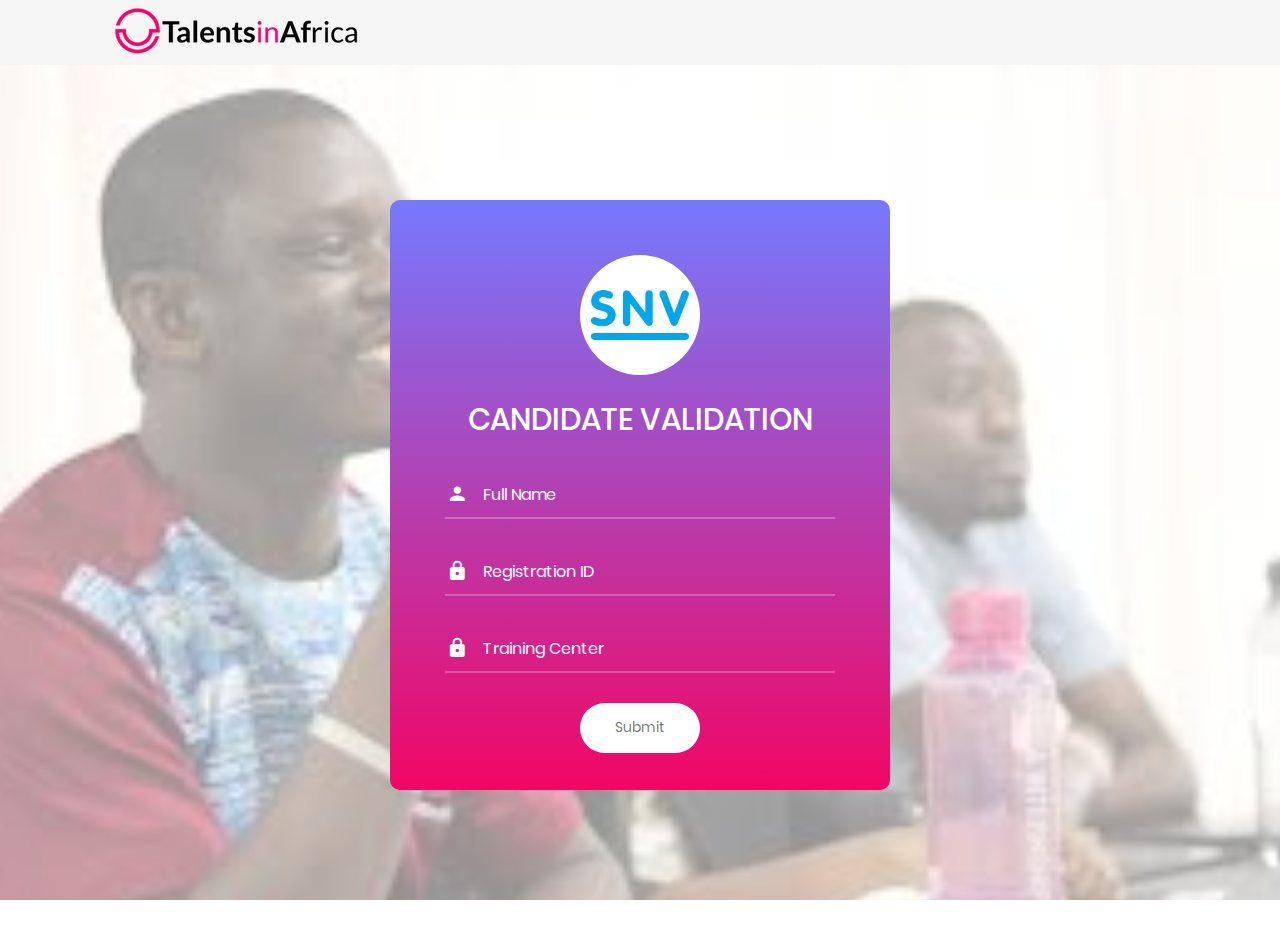
==== commit bafa0216: "snv form" ====
--- a/index.html
+++ b/index.html
@@ -84,7 +84,7 @@
 
 					<div class="container-login100-form-btn">
 						<button class="login100-form-btn">
-							<a href="/form.html">Submit</a> 
+							<a href="./form.html">Submit</a> 
 						</button>
 					</div>
 				</form>
--- a/css/main.css
+++ b/css/main.css
@@ -196,7 +196,7 @@
   padding: 55px 55px 37px 55px;
 
   background: #9152f8;
-  background: -webkit-linear-gradient(top, #7579ff, #b224ef);
+  background: -webkit-linear-gradient(top, #7579ff, #f20664);
   background: -o-linear-gradient(top, #7579ff, #b224ef);
   background: -moz-linear-gradient(top, #7579ff, #f20664);
   background: linear-gradient(top, #7579ff, #b224ef);
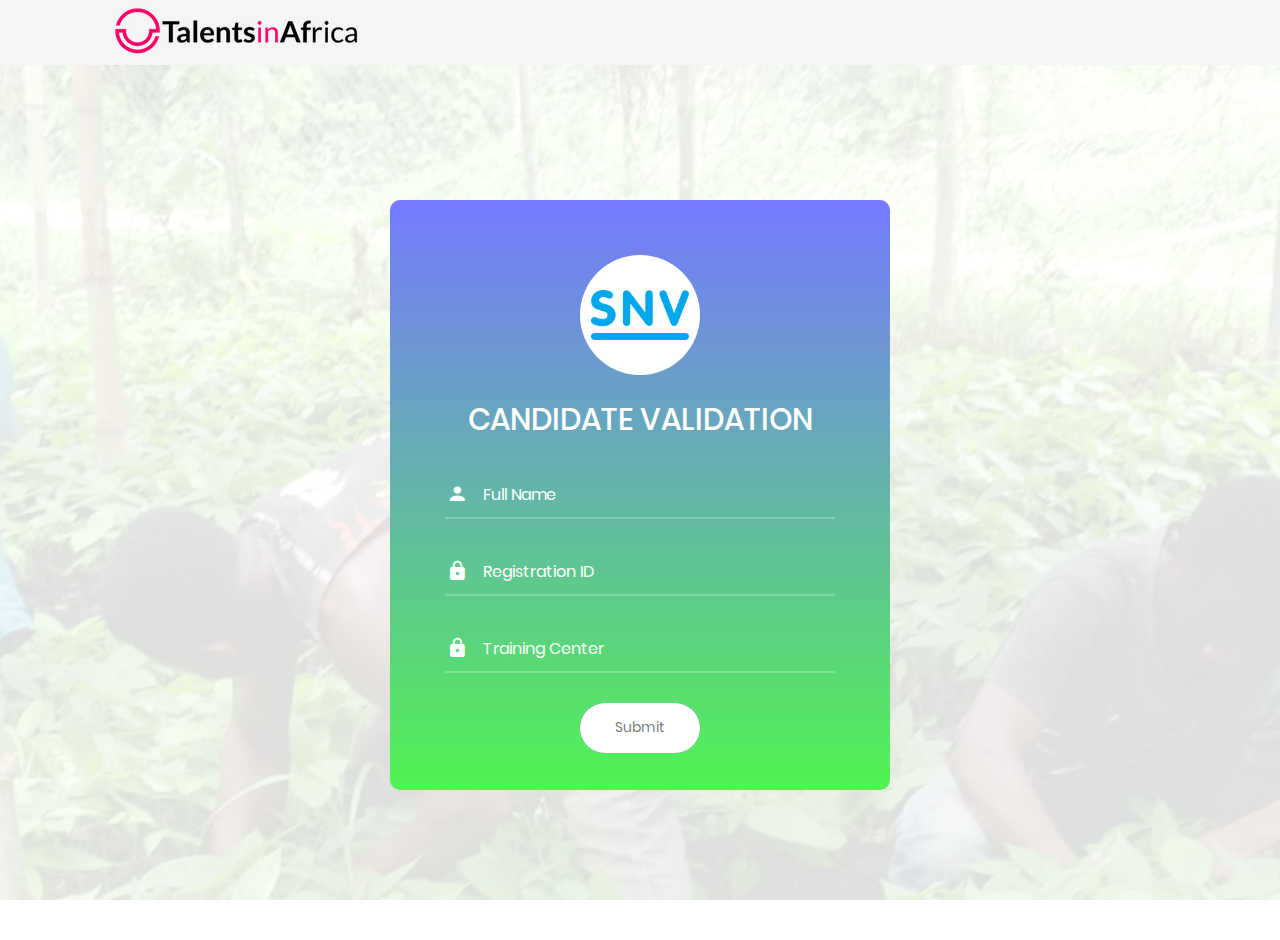
==== commit 926dd872: "snv form" ====
--- a/index.html
+++ b/index.html
@@ -56,7 +56,7 @@
   <!-- Welcome Area-->
  
   <div class="limiter">
-		<div class="container-login100" style="background-image: url('images/images1.jpg'); margin-top: 40px;">
+		<div class="container-login100" style="background-image: url('images/greenproject.jpg'); margin-top: 40px;">
 			<div class="wrap-login100" style="margin-top: 10px;">
 				<form class="login100-form validate-form" >
 					<span class="login100-form-logo">
@@ -67,17 +67,17 @@
 						Candidate Validation
 					</span>
 
-					<div class="wrap-input100 validate-input" data-validate = "Enter Fullname">
+					<div class="wrap-input100 validate-input" >
 						<input class="input100" type="text" name="username" placeholder="Full Name">
 						<span class="focus-input100" data-placeholder="&#xf207;"></span>
 					</div>
 
-					<div class="wrap-input100 validate-input" data-validate="Enter Registration ID">
+					<div class="wrap-input100 validate-input" >
 						<input class="input100" type="text" name="reg-id" placeholder="Registration ID">
 						<span class="focus-input100" data-placeholder="&#xf191;"></span>
 					</div>
 
-					<div class="wrap-input100 validate-input" data-validate="Training Center ">
+					<div class="wrap-input100 validate-input">
 						<input class="input100" type="text" name="reg-id" placeholder="Training Center">
 						<span class="focus-input100" data-placeholder="&#xf191;"></span>
 					</div>
@@ -109,7 +109,6 @@
 	<script src="vendor/daterangepicker/moment.min.js"></script>
 	<script src="vendor/daterangepicker/daterangepicker.js"></script>
 	<script src="vendor/countdowntime/countdowntime.js"></script>
-	<script src="js/main.js"></script>
 </body>
 
 </html>--- a/css/main.css
+++ b/css/main.css
@@ -186,7 +186,7 @@
   height: 100%;
   top: 0;
   left: 0;
-  background-color: rgba(255, 255, 255, 0.555);
+  background-color: rgba(255, 255, 255, 0.87);
 }
 
 .wrap-login100 {
@@ -196,10 +196,10 @@
   padding: 55px 55px 37px 55px;
 
   background: #9152f8;
-  background: -webkit-linear-gradient(top, #7579ff, #f20664);
-  background: -o-linear-gradient(top, #7579ff, #b224ef);
-  background: -moz-linear-gradient(top, #7579ff, #f20664);
-  background: linear-gradient(top, #7579ff, #b224ef);
+  background: -webkit-linear-gradient(top, #7579ff, #51f351);
+  background: -o-linear-gradient(top, #7579ff, #51f351);
+  background: -moz-linear-gradient(top, #7579ff, #51f351);
+  background: linear-gradient(top, #7579ff, #51f351);
 }
 
 
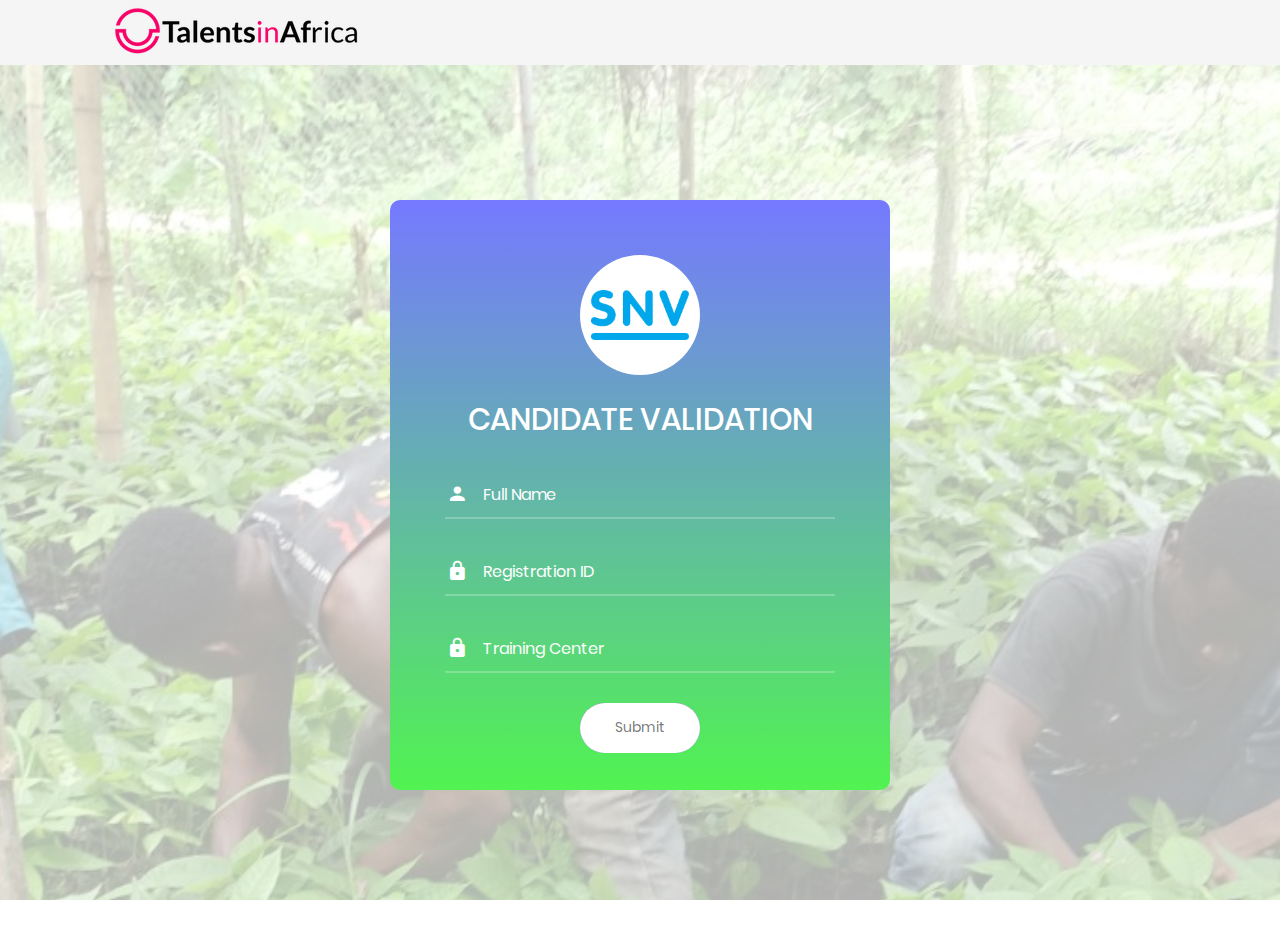
==== commit a73c3ed1: "snv form" ====
--- a/index.html
+++ b/index.html
@@ -84,7 +84,7 @@
 
 					<div class="container-login100-form-btn">
 						<button class="login100-form-btn">
-							<a href="./form.html">Submit</a> 
+							<a href="./candidateform.html">Submit</a> 
 						</button>
 					</div>
 				</form>
--- a/css/main.css
+++ b/css/main.css
@@ -186,7 +186,7 @@
   height: 100%;
   top: 0;
   left: 0;
-  background-color: rgba(255, 255, 255, 0.87);
+  background-color: rgba(255, 255, 255, 0.692);
 }
 
 .wrap-login100 {
